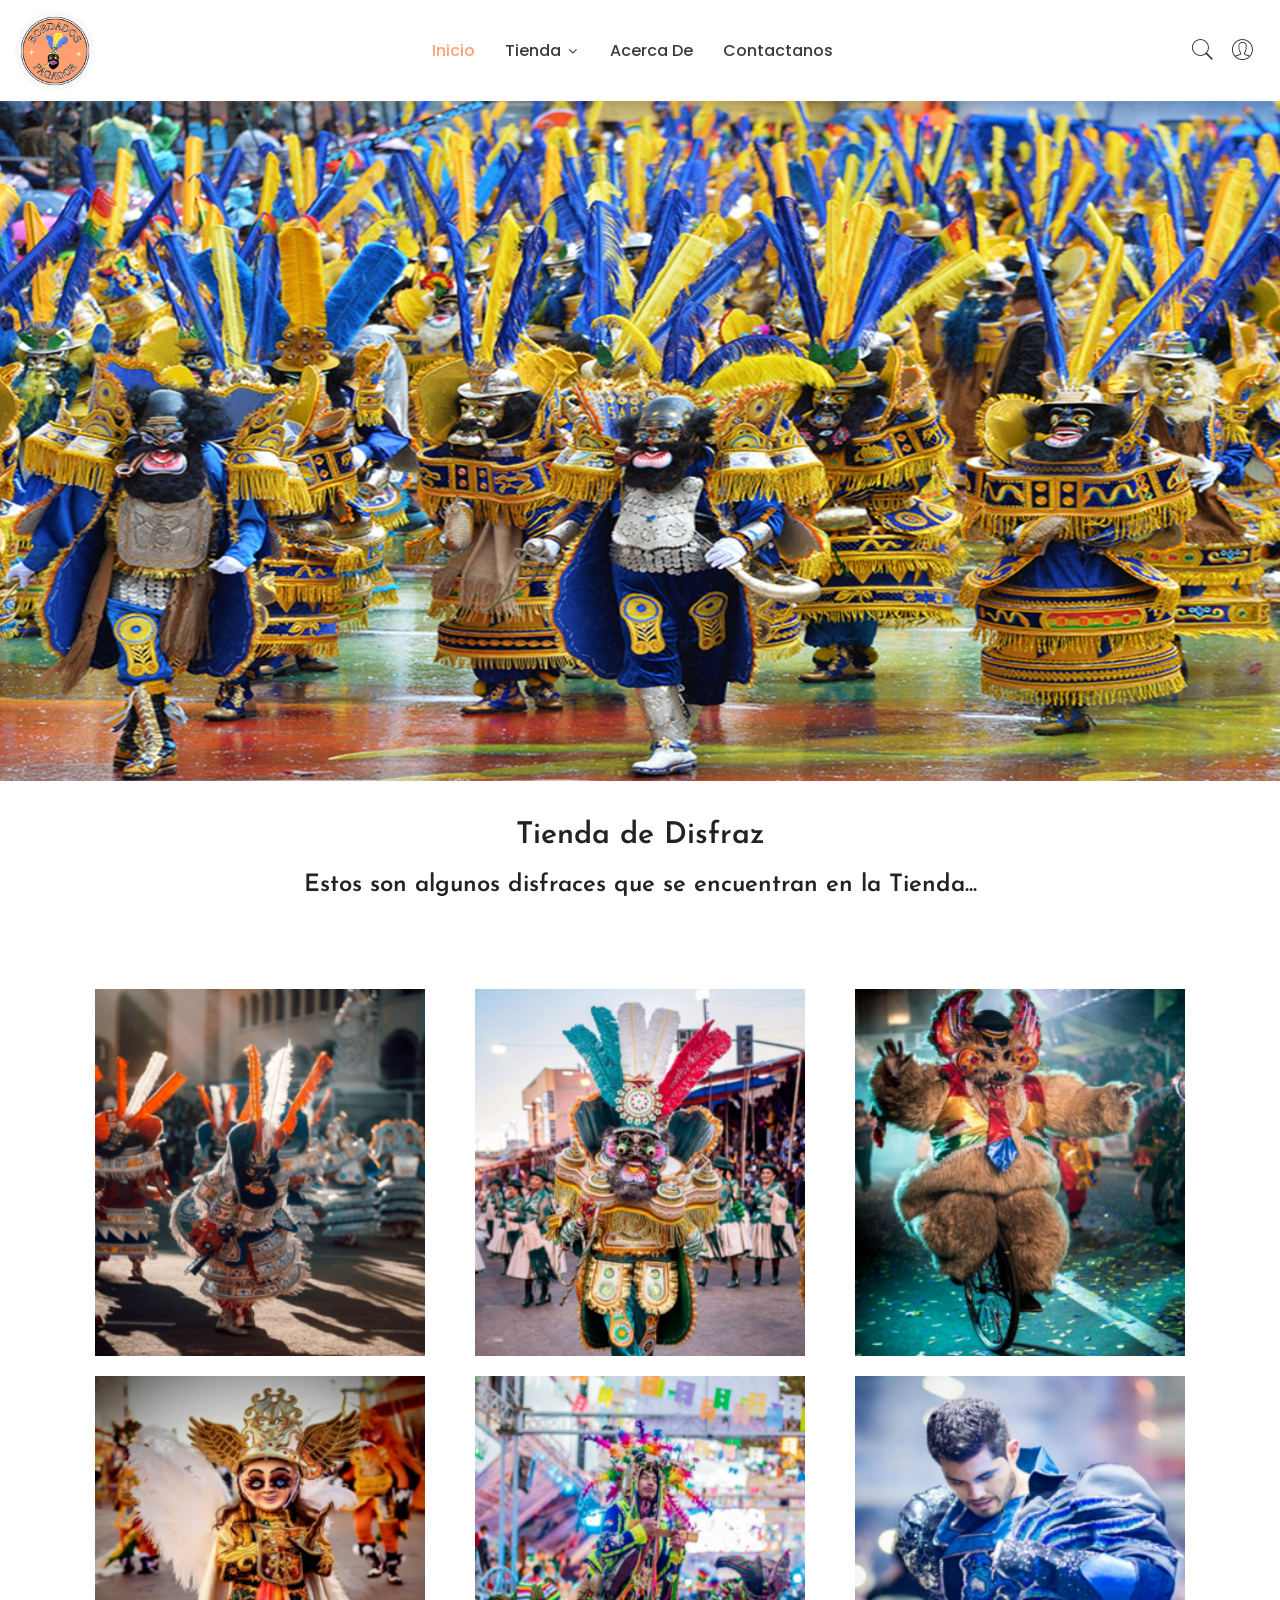
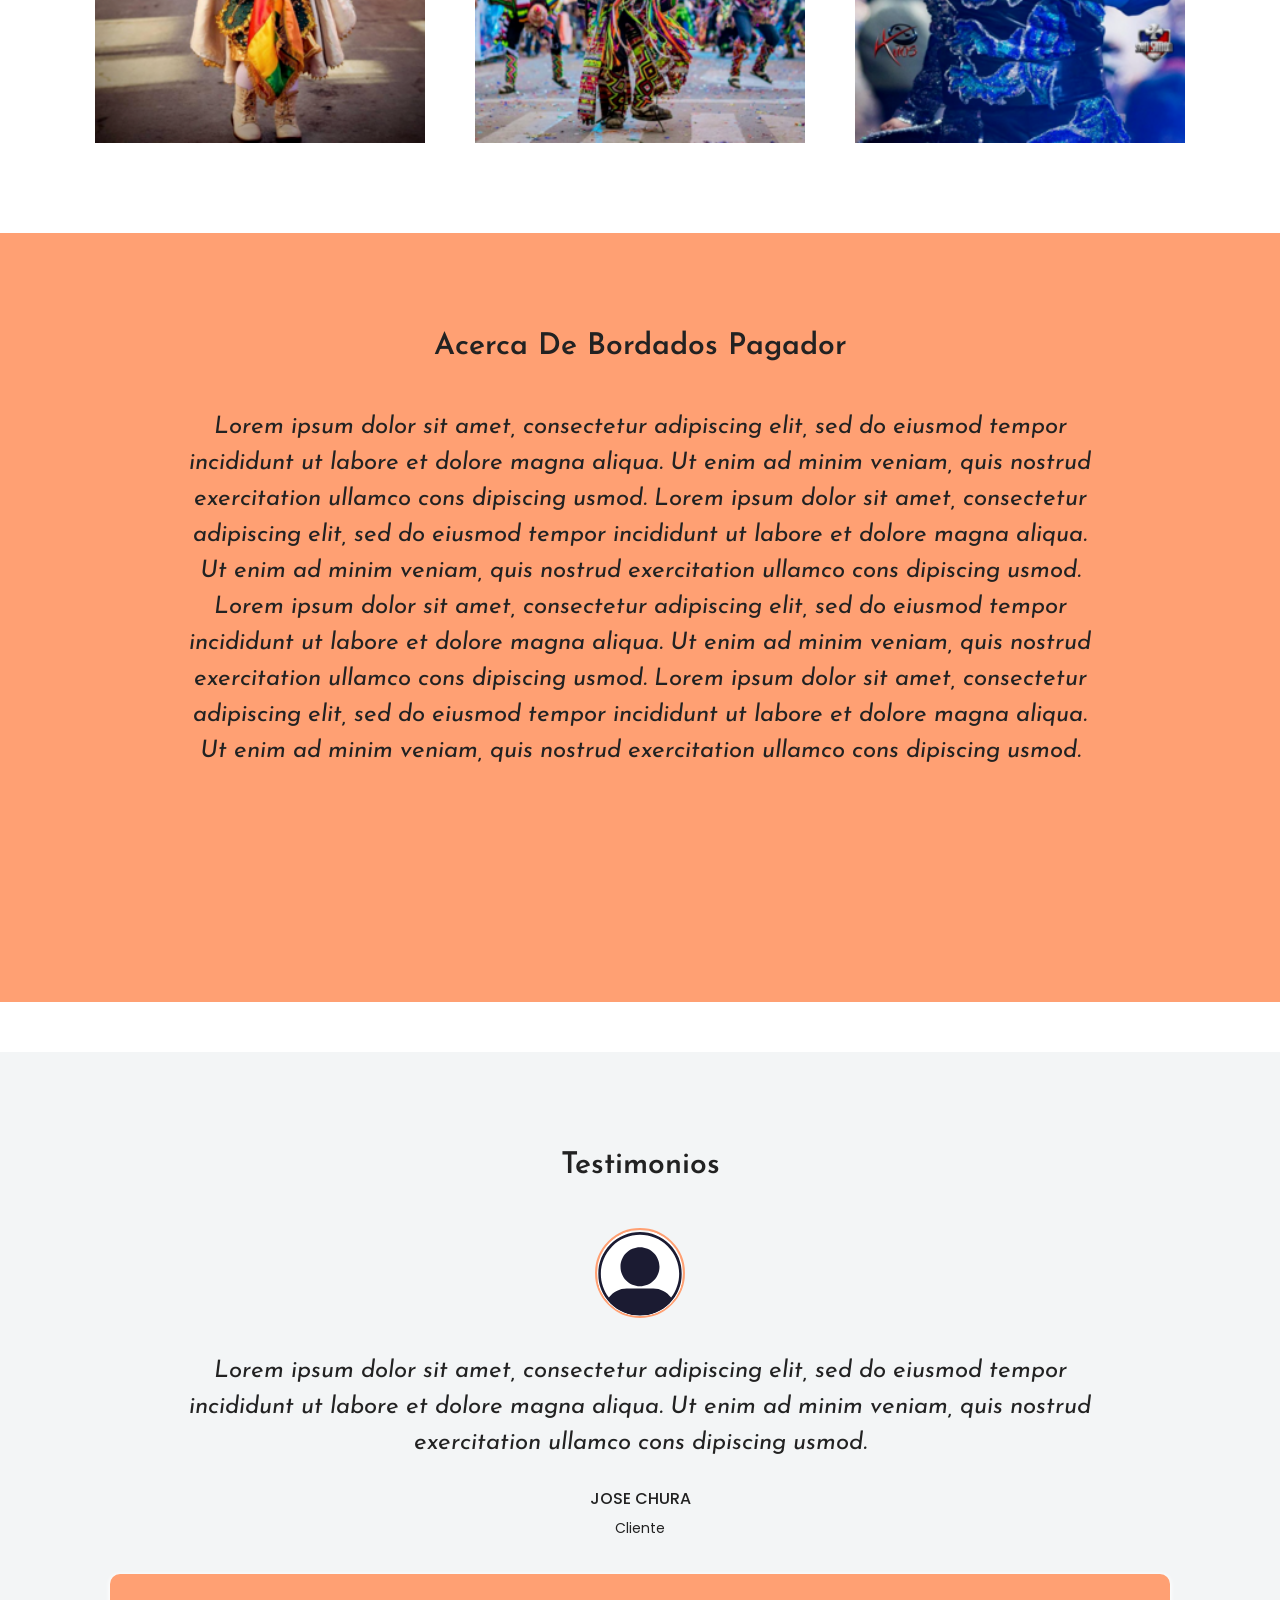
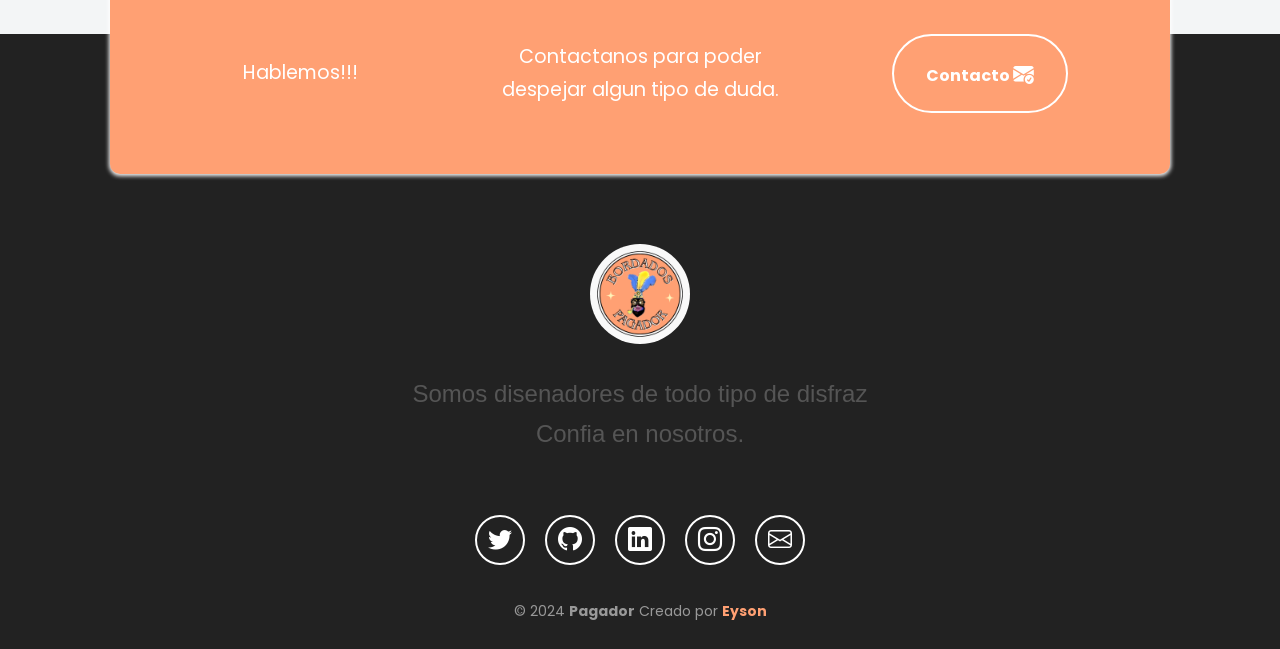
==== index.html @ a80d76d5 "Se agrego el project" ====
<!doctype html>
<html class="no-js" lang="es">

<head>
    <meta charset="utf-8">
    <meta http-equiv="x-ua-compatible" content="ie=edge">
    <title>Bordados | Pagador</title>
    <meta name="viewport" content="width=device-width, initial-scale=1, shrink-to-fit=no">
    <!-- Favicon -->
    <link rel="shortcut icon" type="image/x-icon" href="/img/favicon.ico">

    <!-- CSS
	============================================ -->
    <!-- google fonts -->
    <link
        href="https://fonts.googleapis.com/css?family=Josefin+Sans:300,300i,400,400i,600,600i,700,700i%7CPoppins:300,300i,400,400i,500,500i,600,700,800,900&display=swap"
        rel="stylesheet">
    <!-- Bootstrap CSS -->
    <link rel="stylesheet" href="/css/vendor/bootstrap.min.css">
    <link rel="stylesheet" href="https://cdn.jsdelivr.net/npm/bootstrap-icons@1.11.3/font/bootstrap-icons.min.css">
    <!-- Pe-icon-7-stroke CSS -->
    <link rel="stylesheet" href="/css/vendor/pe-icon-7-stroke.css">
    <!-- Font-awesome CSS -->
    <link rel="stylesheet" href="/css/vendor/font-awesome.min.css">
    <!-- Slick slider css -->
    <link rel="stylesheet" href="/css/plugins/slick.min.css">
    <!-- animate css -->
    <link rel="stylesheet" href="/css/plugins/animate.css">
    <!-- Nice Select css -->
    <link rel="stylesheet" href="/css/plugins/nice-select.css">
    <!-- jquery UI css -->
    <link rel="stylesheet" href="/css/plugins/jqueryui.min.css">
    <!-- main style css -->
    <link rel="stylesheet" href="/css/style.css">

</head>

<body>
    <!-- Header Area -->
    <header class="header-area header-wide">
        <!-- menu header -->
        <div class="main-header d-none d-lg-block">

            <!-- header pequeno area -->
            <div class="header-main-area sticky">
                <div class="container">
                    <div class="row align-items-center position-relative">

                        <!-- logo area -->
                        <div class="col-lg-3">
                            <div class="logo">
                                <a href="index.html">
                                    <img class="rounded-circle" src="/img/logo/logo.png" alt="Brand Logo">
                                </a>
                            </div>
                        </div>
                        <!-- logo area -->

                        <!-- menu area -->
                        <div class="col-lg-6 position-static">
                            <div class="main-menu-area">
                                <div class="main-menu">
                                    <!-- menu navbar -->
                                    <nav class="desktop-menu">
                                        <ul>
                                            <li class="active"><a href="index.html">Inicio </a></li>

                                            <li><a href="#">Tienda <i class="fa fa-angle-down"></i></a>
                                                <ul class="dropdown">
                                                    <li><a href="morenada.html">Morenada</i></a></li>

                                                    <li><a href="caporal.html">Caporal</i></a></li>

                                                    <li><a href="tinku.html">Tinku</i></a></li>

                                                    <li><a href="diablada.html">Diablada</i></a></li>
                                                </ul>
                                            </li>

                                            <li><a href="#acerca-de">Acerca de</a></li>

                                            <li><a href="contactanos.html">Contactanos</a></li>
                                        </ul>
                                    </nav>
                                    <!-- menu navbar -->
                                </div>
                            </div>
                        </div>
                        <!-- menu area -->

                        <!-- mini cart area menu -->
                        <div class="col-lg-3">
                            <div class="header-right d-flex align-items-center justify-content-end">
                                <div class="header-configure-area">
                                    <ul class="nav justify-content-end">
                                        <li class="header-search-container me-0">
                                            <button class="search-trigger d-block"><i class="pe-7s-search"></i></button>
                                            <form class="header-search-box d-none animated jackInTheBox">
                                                <input type="text" placeholder="Search entire store hire"
                                                    class="header-search-field">
                                                <button class="header-search-btn"><i class="pe-7s-search"></i></button>
                                            </form>
                                        </li>
                                        <li class="user-hover">
                                            <a href="#">
                                                <i class="pe-7s-user"></i>
                                            </a>
                                            <ul class="dropdown-list">
                                                <li><a href="registrarse.html">Iniciar sesión</a></li>
                                                <li><a href="registrarse.html">Registrarte</a></li>
                                            </ul>
                                        </li>
                                    </ul>
                                </div>
                            </div>
                        </div>
                        <!-- mini cart area menu -->

                    </div>
                </div>
            </div>
            <!-- header pequeno area -->
        </div>
        <!-- menu header -->

        <!-- mobile header -->
        <div class="mobile-header d-lg-none d-md-block sticky">
            <!--mobile header top-->
            <div class="container">
                <div class="row align-items-center">
                    <div class="col-12">
                        <div class="mobile-main-header">
                            <div class="mobile-logo">
                                <a href="index.html">
                                    <img class="rounded-circle" src="/img/logo/logo.png" alt="Brand Logo">
                                </a>
                            </div>
                            <div class="mobile-menu-toggler">

                                <button class="mobile-menu-btn">
                                    <span></span>
                                    <span></span>
                                    <span></span>
                                </button>
                            </div>
                        </div>
                    </div>
                </div>
            </div>
            <!-- mobile header top-->
        </div>
        <!-- mobile header -->

        <!-- offcanvas mobile menu start -->
        <!-- off-canvas menu start -->
        <aside class="off-canvas-wrapper">
            <div class="off-canvas-overlay"></div>
            <div class="off-canvas-inner-content">
                <div class="btn-close-off-canvas">
                    <i class="pe-7s-close"></i>
                </div>

                <div class="off-canvas-inner">
                    <!-- Buscador -->
                    <div class="search-box-offcanvas">
                        <form>
                            <input type="text" placeholder="Buscar Aqui">
                            <button class="search-btn"><i class="pe-7s-search"></i></button>
                        </form>
                    </div>
                    <!-- Buscador -->

                    <!-- mobile menu -->
                    <div class="mobile-navigation">

                        <!-- mobile menu de navegacion -->
                        <nav>
                            <ul class="mobile-menu">
                                <li class="menu-item-has-children"><a href="index.html">Inicio</a></li>
                                <li class="menu-item-has-children"><a href="#">Tienda</a>
                                    <ul class="megamenu dropdown">
                                        <li class="mega-title menu-item-has-children"><a
                                                href="morenada.html">Morenada</a></li>
                                        <li class="mega-title menu-item-has-children"><a href="caporal.html">Caporal</a>
                                        </li>
                                        <li class="mega-title menu-item-has-children"><a href="tinku.html">Tinku</a>
                                        </li>
                                        <li class="mega-title menu-item-has-children"><a
                                                href="diablada.html">Diablada</a></li>
                                    </ul>
                                </li>
                                <li class="menu-item-has-children "><a href="#">Acerca De</a></li>
                                <li class="menu-item-has-children "><a href="contactanos.html">Contactanos</a></li>
                            </ul>
                        </nav>
                        <!-- mobile menu navegacion -->
                    </div>
                    <!-- mobile menu -->

                    <div class="mobile-settings">
                        <ul class="nav">
                            <li>
                                <div class="dropdown mobile-top-dropdown">
                                    <a href="#" class="dropdown-toggle" id="myaccount" data-bs-toggle="dropdown"
                                        aria-haspopup="true" aria-expanded="false">
                                        Mi cuenta
                                        <i class="fa fa-angle-down"></i>
                                    </a>
                                    <div class="dropdown-menu" aria-labelledby="myaccount">
                                        <a class="dropdown-item" href="registrarse.html">Iniciar Sesion</a>
                                        <a class="dropdown-item" href="registrarse.html">Registrarse</a>
                                    </div>
                                </div>
                            </li>
                        </ul>
                    </div>

                    <!-- offcanvas widget area start -->
                    <div class="offcanvas-widget-area">
                        <div class="off-canvas-contact-widget">
                            <ul>
                                <li><i class="fa fa-mobile"></i>
                                    <a href="#">+59178980337</a>
                                </li>
                                <li><i class="fa fa-envelope-o"></i>
                                    <a href="#">pagador@gmail.com</a>
                                </li>
                            </ul>
                        </div>
                        <div class="off-canvas-social-widget">
                            <a href="#"><i class="fa fa-facebook"></i></a>
                            <a href="#"><i class="fa fa-twitter"></i></a>
                            <a href="#"><i class="fa fa-linkedin"></i></a>
                        </div>
                    </div>
                    <!-- offcanvas widget area end -->
                </div>
            </div>
        </aside>
        <!-- off-canvas menu end -->
        <!-- offcanvas mobile menu end -->
    </header>
    <!-- Header Area -->




    <main>
        <!-- hero slider area -->
        <section class="slider-area">
            <div class="hero-slider-active slick-arrow-style slick-arrow-style_hero slick-dot-style">
                <!-- single slider item -->
                <div class="hero-single-slide hero-overlay">
                    <div class="hero-slider-item bg-img" data-bg="/img/slider/banner001.jpg"></div>
                </div>
                <!-- single slider item -->

                <!-- single slider item -->
                <div class="hero-single-slide hero-overlay">
                    <div class="hero-slider-item bg-img" data-bg="/img/slider/banner002.jpg"></div>
                </div>
                <!-- single slider item -->

                <!-- single slider item -->
                <div class="hero-single-slide hero-overlay">
                    <div class="hero-slider-item bg-img" data-bg="/img/slider/banner003.jpg"></div>
                </div>
                <!-- single slider item -->

                <!-- single slider item -->
                <div class="hero-single-slide hero-overlay">
                    <div class="hero-slider-item bg-img" data-bg="/img/slider/banner004.jpg"></div>
                </div>
                <!-- single slider item -->
            </div>
        </section>
        <!-- hero slider area -->





        <!-- Menu Tienda area -->
        <section id="proyectos" class="proyectos-recientes seccion-clara d-flex flex-column">
            <h2 class="contact-title text-center">Tienda de Disfraz</h2>
            <h3 class="contact-title text-center">Estos son algunos disfraces que se encuentran en la Tienda...</h3>
            <!-- Galeria de Tienda -->
            <div class="container text-center proyectos-contenedor">
                <div class="row">
                    <!-- Tienda 1 -->
                    <div class="col-12 col-md-6 col-lg-4">
                        <div class="proyecto">
                            <img src="img/product/moreno002.png" alt="Proyecto 1">
                            <div class="overlay">
                                <p>Morenada</p>
                                <div class="iconos-contenedor">
                                    <a href="morenada.html" rel="noopener noreferrer">
                                        <i class="bi bi-shop-window"></i>
                                    </a>
                                    <a href="contactanos.html" rel="noopener noreferrer">
                                        <i class="bi bi-whatsapp"></i>
                                    </a>
                                </div>
                            </div>
                        </div>
                    </div>
                    <!-- Tienda 2 -->
                    <div class="col-12 col-md-6 col-lg-4">
                        <div class="proyecto">
                            <img src="/img/product/moreno004.png" alt="Proyecto 2">
                            <div class="overlay">
                                <p>Morenada</p>
                                <div class="iconos-contenedor">
                                    <a href="morenada.html" rel="noopener noreferrer">
                                        <i class="bi bi-shop-window"></i>
                                    </a>
                                    <a href="contactanos.html" rel="noopener noreferrer">
                                        <i class="bi bi-whatsapp"></i>
                                    </a>
                                </div>
                            </div>
                        </div>
                    </div>
                    <!-- Tienda 3 -->
                    <div class="col-12 col-md-6 col-lg-4">
                        <div class="proyecto">
                            <img src="/img/product/diablada003.png" alt="Proyecto 3">
                            <div class="overlay">
                                <p>Diablada</p>
                                <div class="iconos-contenedor">
                                    <a href="diablada.html" rel="noopener noreferrer">
                                        <i class="bi bi-shop-window"></i>
                                    </a>
                                    <a href="contactanos.html" rel="noopener noreferrer">
                                        <i class="bi bi-whatsapp"></i>
                                    </a>
                                </div>
                            </div>
                        </div>
                    </div>
                    <!-- Tienda 4 -->
                    <div class="col-12 col-md-6 col-lg-4">
                        <div class="proyecto">
                            <img src="/img/product/diablada004.png" alt="Proyecto 4">
                            <div class="overlay">
                                <p>Diablada</p>
                                <div class="iconos-contenedor">
                                    <a href="diablada.html" rel="noopener noreferrer">
                                        <i class="bi bi-shop-window"></i>
                                    </a>
                                    <a href="contactanos.html" rel="noopener noreferrer">
                                        <i class="bi bi-whatsapp"></i>
                                    </a>
                                </div>
                            </div>
                        </div>
                    </div>
                    <!-- Tienda 5 -->
                    <div class="col-12 col-md-6 col-lg-4">
                        <div class="proyecto">
                            <img src="/img/product/tinku001.png" alt="Proyecto 5">
                            <div class="overlay">
                                <p>Tinku</p>
                                <div class="iconos-contenedor">
                                    <a href="tinku.html" rel="noopener noreferrer">
                                        <i class="bi bi-shop-window"></i>
                                    </a>
                                    <a href="contactanos.html" rel="noopener noreferrer">
                                        <i class="bi bi-whatsapp"></i>
                                    </a>
                                </div>
                            </div>
                        </div>
                    </div>
                    <!-- Tienda 6 -->
                    <div class="col-12 col-md-6 col-lg-4">
                        <div class="proyecto">
                            <img src="/img/product/caporal005.png" alt="Proyecto 6">
                            <div class="overlay">
                                <p>Caporal</p>
                                <div class="iconos-contenedor">
                                    <a href="caporal.html" rel="noopener noreferrer">
                                        <i class="bi bi-shop-window"></i>
                                    </a>
                                    <a href="contactanos.html" rel="noopener noreferrer">
                                        <i class="bi bi-whatsapp"></i>
                                    </a>
                                </div>
                            </div>
                        </div>
                    </div>
                </div>
            </div>
        </section>



        <!-- Acerca de area -->
        <section id="acerca-de" class="container-acerca section-padding">
            <div class="container">
                <div class="row">
                    <div class="col-12">
                        <!-- section title -->
                        <div class="section-title text-center">
                            <h2 class="title">Acerca de Bordados Pagador</h2>
                        </div>
                        <!-- section title -->
                    </div>
                </div>
                <div class="row">
                    <div class="col-12">
                        <div class="acerca-content-wrapper">
                            <div class="acerca-content">
                                <p>Lorem ipsum dolor sit amet, consectetur adipiscing elit, sed do eiusmod tempor
                                    incididunt ut labore et dolore magna aliqua. Ut enim ad minim veniam, quis
                                    nostrud exercitation ullamco cons dipiscing usmod.
                                    Lorem ipsum dolor sit amet, consectetur adipiscing elit, sed do eiusmod tempor
                                    incididunt ut labore et dolore magna aliqua. Ut enim ad minim veniam, quis
                                    nostrud exercitation ullamco cons dipiscing usmod.
                                    Lorem ipsum dolor sit amet, consectetur adipiscing elit, sed do eiusmod tempor
                                    incididunt ut labore et dolore magna aliqua. Ut enim ad minim veniam, quis
                                    nostrud exercitation ullamco cons dipiscing usmod.
                                    Lorem ipsum dolor sit amet, consectetur adipiscing elit, sed do eiusmod tempor
                                    incididunt ut labore et dolore magna aliqua. Ut enim ad minim veniam, quis
                                    nostrud exercitation ullamco cons dipiscing usmod.
                                </p>
                            </div>
                        </div>
                    </div>
                </div>
            </div>
        </section>



        <!-- Testimonios area -->
        <section class="testimonial-area bg-gray section-padding" style="margin-top: 50px;">
            <div class="container">
                <div class="row">
                    <div class="col-12">
                        <!-- section title start -->
                        <div class="section-title text-center">
                            <h2 class="title">Testimonios</h2>
                        </div>
                        <!-- section title start -->
                    </div>
                </div>
                <div class="row">
                    <div class="col-12">
                        <div class="testimonial-content-wrapper">
                            <div class="testimonial-carousel">
                                <div class="testimonial-content">
                                    <div class="testimonial-thumb">
                                        <img class="img-testimonios" src="/img/testimonial/desarrollador-ejemplo.svg"
                                            alt="testimonial-thumb">
                                    </div>
                                    <p>Lorem ipsum dolor sit amet, consectetur adipiscing elit, sed do eiusmod tempor
                                        incididunt ut labore et dolore magna aliqua. Ut enim ad minim veniam, quis
                                        nostrud exercitation ullamco cons dipiscing usmod.</p>
                                    <h6 class="testimonial-author">Jose Chura</h6>
                                    <span>Cliente</span>
                                </div>
                                <div class="testimonial-content">
                                    <div class="testimonial-thumb">
                                        <img class="img-testimonios" src="/img/testimonial/desarrollador-ejemplo.svg"
                                            alt="testimonial-thumb">
                                    </div>
                                    <p>Lorem ipsum dolor sit amet, consectetur adipiscing elit, sed do eiusmod tempor
                                        incididunt ut labore et dolore magna aliqua. Ut enim ad minim veniam, quis
                                        nostrud exercitation ullamco cons dipiscing usmod.</p>
                                    <h6 class="testimonial-author">Ana Roque</h6>
                                    <span>Pasante</span>
                                </div>
                                <div class="testimonial-content">
                                    <div class="testimonial-thumb">
                                        <img class="img-testimonios" src="/img/testimonial/desarrollador-ejemplo.svg"
                                            alt="testimonial-thumb">
                                    </div>
                                    <p>Lorem ipsum dolor sit amet, consectetur adipiscing elit, sed do eiusmod tempor
                                        incididunt ut labore et dolore magna aliqua. Ut enim ad minim veniam, quis
                                        nostrud exercitation ullamco cons dipiscing usmod.</p>
                                    <h6 class="testimonial-author">Pablo Morales</h6>
                                    <span>Pasante</span>
                                </div>
                            </div>
                        </div>
                    </div>
                </div>
            </div>
        </section>
        <!-- testimonial area -->

    </main>


    <!-- Scroll to top start -->
    <div class="scroll-top not-visible">
        <i class="fa fa-angle-up"></i>
    </div>
    <!-- Scroll to Top End -->


    <!-- Contacto -->
    <section id="contacto" class="contacto seccion-oscura black-bg">
        <div class="container">
            <div class="container text-center rectangulo d-flex justify-content-evenly">
                <div class="row">
                    <div class="col-12 col-md-4 descripcion">
                        Hablemos!!!
                    </div>
                    <div class="col-12 col-md-4 descripcion">
                        Contactanos para poder despejar algun tipo de duda.
                    </div>
                    <div class="col-12 col-md-4">
                        <a href="contactanos.html">
                            <button type="button">
                                Contacto
                                <i class="bi bi-envelope-check-fill"></i>
                            </button>
                        </a>
                    </div>
                </div>
            </div>
        </div>
    </section>


    <!-- footer area start -->
    <footer class="black-bg d-flex flex-column align-items-center justify-content-center">
        <img class="footer-logo rounded-circle" src="img/logo/logo.png" alt="Logo de portafolio">
        <p class="footer-texto text-center">Somos disenadores de todo tipo de disfraz<br>Confia en nosotros.</p>
        <div class="iconos-redes-sociales d-flex flex-wrap align-items-center justify-content-center">
            <a href="https://twitter.com/?lang=es" target="_blank" rel="noopener noreferrer">
                <i class="bi bi-twitter"></i>
            </a>
            <a href="https://github.com/" target="_blank" rel="noopener noreferrer">
                <i class="bi bi-github"></i>
            </a>
            <a href="https://bo.linkedin.com/" target="_blank" rel="noopener noreferrer">
                <i class="bi bi-linkedin"></i>
            </a>
            <a href="https://www.instagram.com/" target="_blank" rel="noopener noreferrer">
                <i class="bi bi-instagram"></i>
            </a>
            <a href="mailto:micorreo@gmail.com" target="_blank" rel="noopener noreferrer">
                <i class="bi bi-envelope"></i>
            </a>
        </div>

        <div class="footer-bottom-area text-center">
            <div class="container">
                <div class="row">
                    <div class="col-12">
                        <p class="copyright">&copy; 2024 <b>Pagador</b> Creado por <a href="#"><b>Eyson</b></a></p>
                    </div>
                </div>
            </div>
        </div>
    </footer>
    <!-- footer area end -->






    <!-- JS============================================ -->

    <!-- Modernizer JS -->
    <script src="/js/vendor/modernizr-3.6.0.min.js"></script>
    <!-- jQuery JS -->
    <script src="/js/vendor/jquery-3.6.0.min.js"></script>
    <!-- Bootstrap JS -->
    <script src="/js/vendor/bootstrap.bundle.min.js"></script>
    <!-- slick Slider JS -->
    <script src="/js/plugins/slick.min.js"></script>
    <!-- Nice Select JS -->
    <script src="/js/plugins/nice-select.min.js"></script>
    <!-- jquery UI JS -->
    <script src="/js/plugins/jqueryui.min.js"></script>
    <!-- Image zoom JS -->
    <script src="/js/plugins/image-zoom.min.js"></script>
    <!-- mail-chimp active js -->
    <script src="/js/plugins/ajaxchimp.js"></script>
    <!-- contact form dynamic js -->
    <script src="/js/plugins/ajax-mail.js"></script>
    <!-- google map active js -->
    <script src="/js/plugins/google-map.js"></script>
    <!-- Main JS -->
    <script src="/js/main.js"></script>
</body>

</html>
---- css/vendor/pe-icon-7-stroke.css ----
@font-face {
	font-family: 'Pe-icon-7-stroke';
	src:url('../../fonts/Pe-icon-7-stroke.eot?d7yf1v');
	src:url('../../fonts/Pe-icon-7-stroke.eot?#iefixd7yf1v') format('embedded-opentype'),
		url('../../fonts/Pe-icon-7-stroke.woff?d7yf1v') format('woff'),
		url('../../fonts/Pe-icon-7-stroke.ttf?d7yf1v') format('truetype'),
		url('../../fonts/Pe-icon-7-stroke.svg?d7yf1v#Pe-icon-7-stroke') format('svg');
	font-weight: normal;
	font-style: normal;
}

[class^="pe-7s-"], [class*=" pe-7s-"] {
	display: inline-block;
	font-family: 'Pe-icon-7-stroke';
	speak: none;
	font-style: normal;
	font-weight: normal;
	font-variant: normal;
	text-transform: none;
	line-height: 1;

	/* Better Font Rendering =========== */
	-webkit-font-smoothing: antialiased;
	-moz-osx-font-smoothing: grayscale;
}

.pe-7s-album:before {
	content: "\e6aa";
}
.pe-7s-arc:before {
	content: "\e6ab";
}
.pe-7s-back-2:before {
	content: "\e6ac";
}
.pe-7s-bandaid:before {
	content: "\e6ad";
}
.pe-7s-car:before {
	content: "\e6ae";
}
.pe-7s-diamond:before {
	content: "\e6af";
}
.pe-7s-door-lock:before {
	content: "\e6b0";
}
.pe-7s-eyedropper:before {
	content: "\e6b1";
}
.pe-7s-female:before {
	content: "\e6b2";
}
.pe-7s-gym:before {
	content: "\e6b3";
}
.pe-7s-hammer:before {
	content: "\e6b4";
}
.pe-7s-headphones:before {
	content: "\e6b5";
}
.pe-7s-helm:before {
	content: "\e6b6";
}
.pe-7s-hourglass:before {
	content: "\e6b7";
}
.pe-7s-leaf:before {
	content: "\e6b8";
}
.pe-7s-magic-wand:before {
	content: "\e6b9";
}
.pe-7s-male:before {
	content: "\e6ba";
}
.pe-7s-map-2:before {
	content: "\e6bb";
}
.pe-7s-next-2:before {
	content: "\e6bc";
}
.pe-7s-paint-bucket:before {
	content: "\e6bd";
}
.pe-7s-pendrive:before {
	content: "\e6be";
}
.pe-7s-photo:before {
	content: "\e6bf";
}
.pe-7s-piggy:before {
	content: "\e6c0";
}
.pe-7s-plugin:before {
	content: "\e6c1";
}
.pe-7s-refresh-2:before {
	content: "\e6c2";
}
.pe-7s-rocket:before {
	content: "\e6c3";
}
.pe-7s-settings:before {
	content: "\e6c4";
}
.pe-7s-shield:before {
	content: "\e6c5";
}
.pe-7s-smile:before {
	content: "\e6c6";
}
.pe-7s-usb:before {
	content: "\e6c7";
}
.pe-7s-vector:before {
	content: "\e6c8";
}
.pe-7s-wine:before {
	content: "\e6c9";
}
.pe-7s-cloud-upload:before {
	content: "\e68a";
}
.pe-7s-cash:before {
	content: "\e68c";
}
.pe-7s-close:before {
	content: "\e680";
}
.pe-7s-bluetooth:before {
	content: "\e68d";
}
.pe-7s-cloud-download:before {
	content: "\e68b";
}
.pe-7s-way:before {
	content: "\e68e";
}
.pe-7s-close-circle:before {
	content: "\e681";
}
.pe-7s-id:before {
	content: "\e68f";
}
.pe-7s-angle-up:before {
	content: "\e682";
}
.pe-7s-wristwatch:before {
	content: "\e690";
}
.pe-7s-angle-up-circle:before {
	content: "\e683";
}
.pe-7s-world:before {
	content: "\e691";
}
.pe-7s-angle-right:before {
	content: "\e684";
}
.pe-7s-volume:before {
	content: "\e692";
}
.pe-7s-angle-right-circle:before {
	content: "\e685";
}
.pe-7s-users:before {
	content: "\e693";
}
.pe-7s-angle-left:before {
	content: "\e686";
}
.pe-7s-user-female:before {
	content: "\e694";
}
.pe-7s-angle-left-circle:before {
	content: "\e687";
}
.pe-7s-up-arrow:before {
	content: "\e695";
}
.pe-7s-angle-down:before {
	content: "\e688";
}
.pe-7s-switch:before {
	content: "\e696";
}
.pe-7s-angle-down-circle:before {
	content: "\e689";
}
.pe-7s-scissors:before {
	content: "\e697";
}
.pe-7s-wallet:before {
	content: "\e600";
}
.pe-7s-safe:before {
	content: "\e698";
}
.pe-7s-volume2:before {
	content: "\e601";
}
.pe-7s-volume1:before {
	content: "\e602";
}
.pe-7s-voicemail:before {
	content: "\e603";
}
.pe-7s-video:before {
	content: "\e604";
}
.pe-7s-user:before {
	content: "\e605";
}
.pe-7s-upload:before {
	content: "\e606";
}
.pe-7s-unlock:before {
	content: "\e607";
}
.pe-7s-umbrella:before {
	content: "\e608";
}
.pe-7s-trash:before {
	content: "\e609";
}
.pe-7s-tools:before {
	content: "\e60a";
}
.pe-7s-timer:before {
	content: "\e60b";
}
.pe-7s-ticket:before {
	content: "\e60c";
}
.pe-7s-target:before {
	content: "\e60d";
}
.pe-7s-sun:before {
	content: "\e60e";
}
.pe-7s-study:before {
	content: "\e60f";
}
.pe-7s-stopwatch:before {
	content: "\e610";
}
.pe-7s-star:before {
	content: "\e611";
}
.pe-7s-speaker:before {
	content: "\e612";
}
.pe-7s-signal:before {
	content: "\e613";
}
.pe-7s-shuffle:before {
	content: "\e614";
}
.pe-7s-shopbag:before {
	content: "\e615";
}
.pe-7s-share:before {
	content: "\e616";
}
.pe-7s-server:before {
	content: "\e617";
}
.pe-7s-search:before {
	content: "\e618";
}
.pe-7s-film:before {
	content: "\e6a5";
}
.pe-7s-science:before {
	content: "\e619";
}
.pe-7s-disk:before {
	content: "\e6a6";
}
.pe-7s-ribbon:before {
	content: "\e61a";
}
.pe-7s-repeat:before {
	content: "\e61b";
}
.pe-7s-refresh:before {
	content: "\e61c";
}
.pe-7s-add-user:before {
	content: "\e6a9";
}
.pe-7s-refresh-cloud:before {
	content: "\e61d";
}
.pe-7s-paperclip:before {
	content: "\e69c";
}
.pe-7s-radio:before {
	content: "\e61e";
}
.pe-7s-note2:before {
	content: "\e69d";
}
.pe-7s-print:before {
	content: "\e61f";
}
.pe-7s-network:before {
	content: "\e69e";
}
.pe-7s-prev:before {
	content: "\e620";
}
.pe-7s-mute:before {
	content: "\e69f";
}
.pe-7s-power:before {
	content: "\e621";
}
.pe-7s-medal:before {
	content: "\e6a0";
}
.pe-7s-portfolio:before {
	content: "\e622";
}
.pe-7s-like2:before {
	content: "\e6a1";
}
.pe-7s-plus:before {
	content: "\e623";
}
.pe-7s-left-arrow:before {
	content: "\e6a2";
}
.pe-7s-play:before {
	content: "\e624";
}
.pe-7s-key:before {
	content: "\e6a3";
}
.pe-7s-plane:before {
	content: "\e625";
}
.pe-7s-joy:before {
	content: "\e6a4";
}
.pe-7s-photo-gallery:before {
	content: "\e626";
}
.pe-7s-pin:before {
	content: "\e69b";
}
.pe-7s-phone:before {
	content: "\e627";
}
.pe-7s-plug:before {
	content: "\e69a";
}
.pe-7s-pen:before {
	content: "\e628";
}
.pe-7s-right-arrow:before {
	content: "\e699";
}
.pe-7s-paper-plane:before {
	content: "\e629";
}
.pe-7s-delete-user:before {
	content: "\e6a7";
}
.pe-7s-paint:before {
	content: "\e62a";
}
.pe-7s-bottom-arrow:before {
	content: "\e6a8";
}
.pe-7s-notebook:before {
	content: "\e62b";
}
.pe-7s-note:before {
	content: "\e62c";
}
.pe-7s-next:before {
	content: "\e62d";
}
.pe-7s-news-paper:before {
	content: "\e62e";
}
.pe-7s-musiclist:before {
	content: "\e62f";
}
.pe-7s-music:before {
	content: "\e630";
}
.pe-7s-mouse:before {
	content: "\e631";
}
.pe-7s-more:before {
	content: "\e632";
}
.pe-7s-moon:before {
	content: "\e633";
}
.pe-7s-monitor:before {
	content: "\e634";
}
.pe-7s-micro:before {
	content: "\e635";
}
.pe-7s-menu:before {
	content: "\e636";
}
.pe-7s-map:before {
	content: "\e637";
}
.pe-7s-map-marker:before {
	content: "\e638";
}
.pe-7s-mail:before {
	content: "\e639";
}
.pe-7s-mail-open:before {
	content: "\e63a";
}
.pe-7s-mail-open-file:before {
	content: "\e63b";
}
.pe-7s-magnet:before {
	content: "\e63c";
}
.pe-7s-loop:before {
	content: "\e63d";
}
.pe-7s-look:before {
	content: "\e63e";
}
.pe-7s-lock:before {
	content: "\e63f";
}
.pe-7s-lintern:before {
	content: "\e640";
}
.pe-7s-link:before {
	content: "\e641";
}
.pe-7s-like:before {
	content: "\e642";
}
.pe-7s-light:before {
	content: "\e643";
}
.pe-7s-less:before {
	content: "\e644";
}
.pe-7s-keypad:before {
	content: "\e645";
}
.pe-7s-junk:before {
	content: "\e646";
}
.pe-7s-info:before {
	content: "\e647";
}
.pe-7s-home:before {
	content: "\e648";
}
.pe-7s-help2:before {
	content: "\e649";
}
.pe-7s-help1:before {
	content: "\e64a";
}
.pe-7s-graph3:before {
	content: "\e64b";
}
.pe-7s-graph2:before {
	content: "\e64c";
}
.pe-7s-graph1:before {
	content: "\e64d";
}
.pe-7s-graph:before {
	content: "\e64e";
}
.pe-7s-global:before {
	content: "\e64f";
}
.pe-7s-gleam:before {
	content: "\e650";
}
.pe-7s-glasses:before {
	content: "\e651";
}
.pe-7s-gift:before {
	content: "\e652";
}
.pe-7s-folder:before {
	content: "\e653";
}
.pe-7s-flag:before {
	content: "\e654";
}
.pe-7s-filter:before {
	content: "\e655";
}
.pe-7s-file:before {
	content: "\e656";
}
.pe-7s-expand1:before {
	content: "\e657";
}
.pe-7s-exapnd2:before {
	content: "\e658";
}
.pe-7s-edit:before {
	content: "\e659";
}
.pe-7s-drop:before {
	content: "\e65a";
}
.pe-7s-drawer:before {
	content: "\e65b";
}
.pe-7s-download:before {
	content: "\e65c";
}
.pe-7s-display2:before {
	content: "\e65d";
}
.pe-7s-display1:before {
	content: "\e65e";
}
.pe-7s-diskette:before {
	content: "\e65f";
}
.pe-7s-date:before {
	content: "\e660";
}
.pe-7s-cup:before {
	content: "\e661";
}
.pe-7s-culture:before {
	content: "\e662";
}
.pe-7s-crop:before {
	content: "\e663";
}
.pe-7s-credit:before {
	content: "\e664";
}
.pe-7s-copy-file:before {
	content: "\e665";
}
.pe-7s-config:before {
	content: "\e666";
}
.pe-7s-compass:before {
	content: "\e667";
}
.pe-7s-comment:before {
	content: "\e668";
}
.pe-7s-coffee:before {
	content: "\e669";
}
.pe-7s-cloud:before {
	content: "\e66a";
}
.pe-7s-clock:before {
	content: "\e66b";
}
.pe-7s-check:before {
	content: "\e66c";
}
.pe-7s-chat:before {
	content: "\e66d";
}
.pe-7s-cart:before {
	content: "\e66e";
}
.pe-7s-camera:before {
	content: "\e66f";
}
.pe-7s-call:before {
	content: "\e670";
}
.pe-7s-calculator:before {
	content: "\e671";
}
.pe-7s-browser:before {
	content: "\e672";
}
.pe-7s-box2:before {
	content: "\e673";
}
.pe-7s-box1:before {
	content: "\e674";
}
.pe-7s-bookmarks:before {
	content: "\e675";
}
.pe-7s-bicycle:before {
	content: "\e676";
}
.pe-7s-bell:before {
	content: "\e677";
}
.pe-7s-battery:before {
	content: "\e678";
}
.pe-7s-ball:before {
	content: "\e679";
}
.pe-7s-back:before {
	content: "\e67a";
}
.pe-7s-attention:before {
	content: "\e67b";
}
.pe-7s-anchor:before {
	content: "\e67c";
}
.pe-7s-albums:before {
	content: "\e67d";
}
.pe-7s-alarm:before {
	content: "\e67e";
}
.pe-7s-airplay:before {
	content: "\e67f";
}
---- css/plugins/jqueryui.min.css ----
/*! jQuery UI - v1.12.1 - 2018-11-27
* http://jqueryui.com
 */
 .ui-helper-hidden{display:none}.ui-helper-hidden-accessible{border:0;clip:rect(0 0 0 0);height:1px;margin:-1px;overflow:hidden;padding:0;position:absolute;width:1px}.ui-helper-reset{margin:0;padding:0;border:0;outline:0;line-height:1.3;text-decoration:none;font-size:100%;list-style:none}.ui-helper-clearfix:before,.ui-helper-clearfix:after{content:"";display:table;border-collapse:collapse}.ui-helper-clearfix:after{clear:both}.ui-helper-zfix{width:100%;height:100%;top:0;left:0;position:absolute;opacity:0;filter:Alpha(Opacity=0)}.ui-front{z-index:100}.ui-state-disabled{cursor:default!important;pointer-events:none}.ui-icon{display:inline-block;vertical-align:middle;margin-top:-.25em;position:relative;text-indent:-99999px;overflow:hidden;background-repeat:no-repeat}.ui-widget-icon-block{left:50%;margin-left:-8px;display:block}.ui-widget-overlay{position:fixed;top:0;left:0;width:100%;height:100%}.ui-slider{position:relative;text-align:left}.ui-slider .ui-slider-handle{position:absolute;z-index:2;width:1.2em;height:1.2em;cursor:default;-ms-touch-action:none;touch-action:none}.ui-slider .ui-slider-range{position:absolute;z-index:1;font-size:.7em;display:block;border:0;background-position:0 0}.ui-slider.ui-state-disabled .ui-slider-handle,.ui-slider.ui-state-disabled .ui-slider-range{filter:inherit}.ui-slider-horizontal{height:.8em}.ui-slider-horizontal .ui-slider-handle{top:-.3em;margin-left:-.6em}.ui-slider-horizontal .ui-slider-range{top:0;height:100%}.ui-slider-horizontal .ui-slider-range-min{left:0}.ui-slider-horizontal .ui-slider-range-max{right:0}.ui-slider-vertical{width:.8em;height:100px}.ui-slider-vertical .ui-slider-handle{left:-.3em;margin-left:0;margin-bottom:-.6em}.ui-slider-vertical .ui-slider-range{left:0;width:100%}.ui-slider-vertical .ui-slider-range-min{bottom:0}.ui-slider-vertical .ui-slider-range-max{top:0}.ui-widget{font-family:Arial,Helvetica,sans-serif;font-size:1em}.ui-widget .ui-widget{font-size:1em}.ui-widget input,.ui-widget select,.ui-widget textarea,.ui-widget button{font-family:Arial,Helvetica,sans-serif;font-size:1em}.ui-widget.ui-widget-content{border:1px solid #c5c5c5}.ui-widget-content{border:1px solid #ddd;background:#fff;color:#333}.ui-widget-content a{color:#333}.ui-widget-header{border:1px solid #ddd;background:#e9e9e9;color:#333;font-weight:bold}.ui-widget-header a{color:#333}.ui-state-default,.ui-widget-content .ui-state-default,.ui-widget-header .ui-state-default,.ui-button,html .ui-button.ui-state-disabled:hover,html .ui-button.ui-state-disabled:active{border:1px solid #c5c5c5;background:#f6f6f6;font-weight:normal;color:#454545}.ui-state-default a,.ui-state-default a:link,.ui-state-default a:visited,a.ui-button,a:link.ui-button,a:visited.ui-button,.ui-button{color:#454545;text-decoration:none}.ui-state-hover,.ui-widget-content .ui-state-hover,.ui-widget-header .ui-state-hover,.ui-state-focus,.ui-widget-content .ui-state-focus,.ui-widget-header .ui-state-focus,.ui-button:hover,.ui-button:focus{border:1px solid #ccc;background:#ededed;font-weight:normal;color:#2b2b2b}.ui-state-hover a,.ui-state-hover a:hover,.ui-state-hover a:link,.ui-state-hover a:visited,.ui-state-focus a,.ui-state-focus a:hover,.ui-state-focus a:link,.ui-state-focus a:visited,a.ui-button:hover,a.ui-button:focus{color:#2b2b2b;text-decoration:none}.ui-visual-focus{box-shadow:0 0 3px 1px rgb(94,158,214)}.ui-state-active,.ui-widget-content .ui-state-active,.ui-widget-header .ui-state-active,a.ui-button:active,.ui-button:active,.ui-button.ui-state-active:hover{border:1px solid #003eff;background:#007fff;font-weight:normal;color:#fff}.ui-icon-background,.ui-state-active .ui-icon-background{border:#003eff;background-color:#fff}.ui-state-active a,.ui-state-active a:link,.ui-state-active a:visited{color:#fff;text-decoration:none}.ui-state-highlight,.ui-widget-content .ui-state-highlight,.ui-widget-header .ui-state-highlight{border:1px solid #dad55e;background:#fffa90;color:#777620}.ui-state-checked{border:1px solid #dad55e;background:#fffa90}.ui-state-highlight a,.ui-widget-content .ui-state-highlight a,.ui-widget-header .ui-state-highlight a{color:#777620}.ui-state-error,.ui-widget-content .ui-state-error,.ui-widget-header .ui-state-error{border:1px solid #f1a899;background:#fddfdf;color:#5f3f3f}.ui-state-error a,.ui-widget-content .ui-state-error a,.ui-widget-header .ui-state-error a{color:#5f3f3f}.ui-state-error-text,.ui-widget-content .ui-state-error-text,.ui-widget-header .ui-state-error-text{color:#5f3f3f}.ui-priority-primary,.ui-widget-content .ui-priority-primary,.ui-widget-header .ui-priority-primary{font-weight:bold}.ui-priority-secondary,.ui-widget-content .ui-priority-secondary,.ui-widget-header .ui-priority-secondary{opacity:.7;filter:Alpha(Opacity=70);font-weight:normal}.ui-state-disabled,.ui-widget-content .ui-state-disabled,.ui-widget-header .ui-state-disabled{opacity:.35;filter:Alpha(Opacity=35);background-image:none}.ui-state-disabled .ui-icon{filter:Alpha(Opacity=35)}.ui-icon{width:16px;height:16px}.ui-icon,.ui-widget-content .ui-icon{background-image:url("images/ui-icons_444444_256x240.png")}.ui-widget-header .ui-icon{background-image:url("images/ui-icons_444444_256x240.png")}.ui-state-hover .ui-icon,.ui-state-focus .ui-icon,.ui-button:hover .ui-icon,.ui-button:focus .ui-icon{background-image:url("images/ui-icons_555555_256x240.png")}.ui-state-active .ui-icon,.ui-button:active .ui-icon{background-image:url("images/ui-icons_ffffff_256x240.png")}.ui-state-highlight .ui-icon,.ui-button .ui-state-highlight.ui-icon{background-image:url("images/ui-icons_777620_256x240.png")}.ui-state-error .ui-icon,.ui-state-error-text .ui-icon{background-image:url("images/ui-icons_cc0000_256x240.png")}.ui-button .ui-icon{background-image:url("images/ui-icons_777777_256x240.png")}.ui-icon-blank{background-position:16px 16px}.ui-icon-caret-1-n{background-position:0 0}.ui-icon-caret-1-ne{background-position:-16px 0}.ui-icon-caret-1-e{background-position:-32px 0}.ui-icon-caret-1-se{background-position:-48px 0}.ui-icon-caret-1-s{background-position:-65px 0}.ui-icon-caret-1-sw{background-position:-80px 0}.ui-icon-caret-1-w{background-position:-96px 0}.ui-icon-caret-1-nw{background-position:-112px 0}.ui-icon-caret-2-n-s{background-position:-128px 0}.ui-icon-caret-2-e-w{background-position:-144px 0}.ui-icon-triangle-1-n{background-position:0 -16px}.ui-icon-triangle-1-ne{background-position:-16px -16px}.ui-icon-triangle-1-e{background-position:-32px -16px}.ui-icon-triangle-1-se{background-position:-48px -16px}.ui-icon-triangle-1-s{background-position:-65px -16px}.ui-icon-triangle-1-sw{background-position:-80px -16px}.ui-icon-triangle-1-w{background-position:-96px -16px}.ui-icon-triangle-1-nw{background-position:-112px -16px}.ui-icon-triangle-2-n-s{background-position:-128px -16px}.ui-icon-triangle-2-e-w{background-position:-144px -16px}.ui-icon-arrow-1-n{background-position:0 -32px}.ui-icon-arrow-1-ne{background-position:-16px -32px}.ui-icon-arrow-1-e{background-position:-32px -32px}.ui-icon-arrow-1-se{background-position:-48px -32px}.ui-icon-arrow-1-s{background-position:-65px -32px}.ui-icon-arrow-1-sw{background-position:-80px -32px}.ui-icon-arrow-1-w{background-position:-96px -32px}.ui-icon-arrow-1-nw{background-position:-112px -32px}.ui-icon-arrow-2-n-s{background-position:-128px -32px}.ui-icon-arrow-2-ne-sw{background-position:-144px -32px}.ui-icon-arrow-2-e-w{background-position:-160px -32px}.ui-icon-arrow-2-se-nw{background-position:-176px -32px}.ui-icon-arrowstop-1-n{background-position:-192px -32px}.ui-icon-arrowstop-1-e{background-position:-208px -32px}.ui-icon-arrowstop-1-s{background-position:-224px -32px}.ui-icon-arrowstop-1-w{background-position:-240px -32px}.ui-icon-arrowthick-1-n{background-position:1px -48px}.ui-icon-arrowthick-1-ne{background-position:-16px -48px}.ui-icon-arrowthick-1-e{background-position:-32px -48px}.ui-icon-arrowthick-1-se{background-position:-48px -48px}.ui-icon-arrowthick-1-s{background-position:-64px -48px}.ui-icon-arrowthick-1-sw{background-position:-80px -48px}.ui-icon-arrowthick-1-w{background-position:-96px -48px}.ui-icon-arrowthick-1-nw{background-position:-112px -48px}.ui-icon-arrowthick-2-n-s{background-position:-128px -48px}.ui-icon-arrowthick-2-ne-sw{background-position:-144px -48px}.ui-icon-arrowthick-2-e-w{background-position:-160px -48px}.ui-icon-arrowthick-2-se-nw{background-position:-176px -48px}.ui-icon-arrowthickstop-1-n{background-position:-192px -48px}.ui-icon-arrowthickstop-1-e{background-position:-208px -48px}.ui-icon-arrowthickstop-1-s{background-position:-224px -48px}.ui-icon-arrowthickstop-1-w{background-position:-240px -48px}.ui-icon-arrowreturnthick-1-w{background-position:0 -64px}.ui-icon-arrowreturnthick-1-n{background-position:-16px -64px}.ui-icon-arrowreturnthick-1-e{background-position:-32px -64px}.ui-icon-arrowreturnthick-1-s{background-position:-48px -64px}.ui-icon-arrowreturn-1-w{background-position:-64px -64px}.ui-icon-arrowreturn-1-n{background-position:-80px -64px}.ui-icon-arrowreturn-1-e{background-position:-96px -64px}.ui-icon-arrowreturn-1-s{background-position:-112px -64px}.ui-icon-arrowrefresh-1-w{background-position:-128px -64px}.ui-icon-arrowrefresh-1-n{background-position:-144px -64px}.ui-icon-arrowrefresh-1-e{background-position:-160px -64px}.ui-icon-arrowrefresh-1-s{background-position:-176px -64px}.ui-icon-arrow-4{background-position:0 -80px}.ui-icon-arrow-4-diag{background-position:-16px -80px}.ui-icon-extlink{background-position:-32px -80px}.ui-icon-newwin{background-position:-48px -80px}.ui-icon-refresh{background-position:-64px -80px}.ui-icon-shuffle{background-position:-80px -80px}.ui-icon-transfer-e-w{background-position:-96px -80px}.ui-icon-transferthick-e-w{background-position:-112px -80px}.ui-icon-folder-collapsed{background-position:0 -96px}.ui-icon-folder-open{background-position:-16px -96px}.ui-icon-document{background-position:-32px -96px}.ui-icon-document-b{background-position:-48px -96px}.ui-icon-note{background-position:-64px -96px}.ui-icon-mail-closed{background-position:-80px -96px}.ui-icon-mail-open{background-position:-96px -96px}.ui-icon-suitcase{background-position:-112px -96px}.ui-icon-comment{background-position:-128px -96px}.ui-icon-person{background-position:-144px -96px}.ui-icon-print{background-position:-160px -96px}.ui-icon-trash{background-position:-176px -96px}.ui-icon-locked{background-position:-192px -96px}.ui-icon-unlocked{background-position:-208px -96px}.ui-icon-bookmark{background-position:-224px -96px}.ui-icon-tag{background-position:-240px -96px}.ui-icon-home{background-position:0 -112px}.ui-icon-flag{background-position:-16px -112px}.ui-icon-calendar{background-position:-32px -112px}.ui-icon-cart{background-position:-48px -112px}.ui-icon-pencil{background-position:-64px -112px}.ui-icon-clock{background-position:-80px -112px}.ui-icon-disk{background-position:-96px -112px}.ui-icon-calculator{background-position:-112px -112px}.ui-icon-zoomin{background-position:-128px -112px}.ui-icon-zoomout{background-position:-144px -112px}.ui-icon-search{background-position:-160px -112px}.ui-icon-wrench{background-position:-176px -112px}.ui-icon-gear{background-position:-192px -112px}.ui-icon-heart{background-position:-208px -112px}.ui-icon-star{background-position:-224px -112px}.ui-icon-link{background-position:-240px -112px}.ui-icon-cancel{background-position:0 -128px}.ui-icon-plus{background-position:-16px -128px}.ui-icon-plusthick{background-position:-32px -128px}.ui-icon-minus{background-position:-48px -128px}.ui-icon-minusthick{background-position:-64px -128px}.ui-icon-close{background-position:-80px -128px}.ui-icon-closethick{background-position:-96px -128px}.ui-icon-key{background-position:-112px -128px}.ui-icon-lightbulb{background-position:-128px -128px}.ui-icon-scissors{background-position:-144px -128px}.ui-icon-clipboard{background-position:-160px -128px}.ui-icon-copy{background-position:-176px -128px}.ui-icon-contact{background-position:-192px -128px}.ui-icon-image{background-position:-208px -128px}.ui-icon-video{background-position:-224px -128px}.ui-icon-script{background-position:-240px -128px}.ui-icon-alert{background-position:0 -144px}.ui-icon-info{background-position:-16px -144px}.ui-icon-notice{background-position:-32px -144px}.ui-icon-help{background-position:-48px -144px}.ui-icon-check{background-position:-64px -144px}.ui-icon-bullet{background-position:-80px -144px}.ui-icon-radio-on{background-position:-96px -144px}.ui-icon-radio-off{background-position:-112px -144px}.ui-icon-pin-w{background-position:-128px -144px}.ui-icon-pin-s{background-position:-144px -144px}.ui-icon-play{background-position:0 -160px}.ui-icon-pause{background-position:-16px -160px}.ui-icon-seek-next{background-position:-32px -160px}.ui-icon-seek-prev{background-position:-48px -160px}.ui-icon-seek-end{background-position:-64px -160px}.ui-icon-seek-start{background-position:-80px -160px}.ui-icon-seek-first{background-position:-80px -160px}.ui-icon-stop{background-position:-96px -160px}.ui-icon-eject{background-position:-112px -160px}.ui-icon-volume-off{background-position:-128px -160px}.ui-icon-volume-on{background-position:-144px -160px}.ui-icon-power{background-position:0 -176px}.ui-icon-signal-diag{background-position:-16px -176px}.ui-icon-signal{background-position:-32px -176px}.ui-icon-battery-0{background-position:-48px -176px}.ui-icon-battery-1{background-position:-64px -176px}.ui-icon-battery-2{background-position:-80px -176px}.ui-icon-battery-3{background-position:-96px -176px}.ui-icon-circle-plus{background-position:0 -192px}.ui-icon-circle-minus{background-position:-16px -192px}.ui-icon-circle-close{background-position:-32px -192px}.ui-icon-circle-triangle-e{background-position:-48px -192px}.ui-icon-circle-triangle-s{background-position:-64px -192px}.ui-icon-circle-triangle-w{background-position:-80px -192px}.ui-icon-circle-triangle-n{background-position:-96px -192px}.ui-icon-circle-arrow-e{background-position:-112px -192px}.ui-icon-circle-arrow-s{background-position:-128px -192px}.ui-icon-circle-arrow-w{background-position:-144px -192px}.ui-icon-circle-arrow-n{background-position:-160px -192px}.ui-icon-circle-zoomin{background-position:-176px -192px}.ui-icon-circle-zoomout{background-position:-192px -192px}.ui-icon-circle-check{background-position:-208px -192px}.ui-icon-circlesmall-plus{background-position:0 -208px}.ui-icon-circlesmall-minus{background-position:-16px -208px}.ui-icon-circlesmall-close{background-position:-32px -208px}.ui-icon-squaresmall-plus{background-position:-48px -208px}.ui-icon-squaresmall-minus{background-position:-64px -208px}.ui-icon-squaresmall-close{background-position:-80px -208px}.ui-icon-grip-dotted-vertical{background-position:0 -224px}.ui-icon-grip-dotted-horizontal{background-position:-16px -224px}.ui-icon-grip-solid-vertical{background-position:-32px -224px}.ui-icon-grip-solid-horizontal{background-position:-48px -224px}.ui-icon-gripsmall-diagonal-se{background-position:-64px -224px}.ui-icon-grip-diagonal-se{background-position:-80px -224px}.ui-corner-all,.ui-corner-top,.ui-corner-left,.ui-corner-tl{border-top-left-radius:3px}.ui-corner-all,.ui-corner-top,.ui-corner-right,.ui-corner-tr{border-top-right-radius:3px}.ui-corner-all,.ui-corner-bottom,.ui-corner-left,.ui-corner-bl{border-bottom-left-radius:3px}.ui-corner-all,.ui-corner-bottom,.ui-corner-right,.ui-corner-br{border-bottom-right-radius:3px}.ui-widget-overlay{background:#aaa;opacity:.3;filter:Alpha(Opacity=30)}.ui-widget-shadow{-webkit-box-shadow:0 0 5px #666;box-shadow:0 0 5px #666}
---- css/style.css ----
/* Acerca de */
.container-acerca{
  background-color: #ffa073;
}
.acerca-content-wrapper {
  max-width: 910px;
  height: 500px;
  margin: auto;
  margin-top: 7px;
  margin-bottom: -7px;
}

@media only screen and (min-width: 992px) and (max-width: 1199.98px) {
  .acerca-content-wrapper {
    max-width: 750px;
  }
}

.acerca-content {
  text-align: center;
}

.acerca-content p {
  font-size: 24px;
  font-weight: 400;
  line-height: 1.5;
  color: #222222;
  font-style: italic;
  font-family: "Josefin Sans", sans-serif;
}

@media only screen and (max-width: 767.98px) {
  .acerca-content p {
    font-size: 18px;
  }
}

/*Menu Tienda */
.proyectos-recientes {
  padding: 40px;
}

.proyectos-recientes img {
  height: 100%;
  width: 100%;
  padding: 10px;
  border-radius: 10px;
  display: block;
  transition: all 0.2s ease;
}

.proyectos-contenedor {
  padding-top: 60px;
  margin-bottom: 40px;
}

.overlay {
  transition: all 0.2s ease;
  opacity: 0;
  position: absolute;
  top: 50%;
  left: 50%;
  transform: translate(-50%, -50%);
  text-align: center;
}

.overlay p {
  font-size: 25px;
  font-weight: bold;
  margin-bottom: 0;
}

.proyecto {
  position: relative;
}

.proyecto:hover img {
  opacity: 0.2;
}

.proyecto:hover .overlay {
  opacity: 1;
}

.overlay .iconos-contenedor {
  display: flex;
}

.overlay i {
  color: black;
  font-size: 60px;
  margin: 10px;
}

/* Contacto */
.contacto .container {
    max-width: 1100px;
    min-height: 200px;
    padding: 20px;
}

.contacto .rectangulo {
    margin-top: -5rem;
    background-color: #ffa073;
    border-radius: 10px;
    box-shadow: 0px 1px 4px 1px white;
}

.contacto .row {
    width: 100%;
    display: flex;
    align-items: center;
}

.contacto .descripcion {
    color: white;
    font-size: 1.2rem;
}

.contacto button {
    color: white;
    font-weight: bold;
    background-color: transparent;
    border: 2px solid white;
    padding: 1.25em 2em;
    margin: 10px;
    border-radius: 100px;
    transition: all 0.2s ease-in-out;
}

.contacto button:hover {
    background-color: white;
    color: black;
}

.contacto button i {
    color: white;
    font-size: 1.3rem;
    transition: all 0.2s ease-in-out;
}

.contacto button:hover i {
    color: black;
}

/* Pie de pagina (footer) */
.footer {
  height: 500px;
}

.footer-logo {
  height: 100px;
  width: 100px;
  margin: 10px;
}

.footer-texto {
  font-size: 1.5rem;
  padding: 20px;
  margin-bottom: 30px;
  font-family: "Quicksand", sans-serif;
}

.iconos-redes-sociales a {
  width: 50px;
  height: 50px;
  display: flex;
  align-items: center;
  justify-content: center;
  padding: 2px;
  margin: 10px;
  border: 2px solid white;
  border-radius: 50%;
  transition: all 0.2s ease-in;
}

.iconos-redes-sociales i {
  color: white;
  font-size: 1.5rem;
  transition: all 0.2s ease-in;
}

.iconos-redes-sociales a:hover {
  background-color: white;
  border: 2px solid #ffa073;
}

.iconos-redes-sociales a:hover i {
  color: black;
}

.derechos-de-autor {
  font-size: 15px;
  color: #aeaeae;
  padding: 20px;
}
/*------ Typography Style Start ------*/
body {
  color: #555555;
  line-height: 1.7;
  font-size: 16px;
  font-family: "Poppins", sans-serif;
}

a {
  -webkit-transition: 0.4s;
  -o-transition: 0.4s;
  transition: 0.4s;
  text-decoration: none;
}

a:hover, a:focus {
  outline: none;
  text-decoration: none;
}

p {
  margin-bottom: 8px;
}

p:last-child {
  margin-bottom: 0;
}

h1, h2, h3, h4, h5, h6 {
  font-family: "Josefin Sans", sans-serif;
  color: #222222;
  font-weight: 600;
  margin: 0;
  line-height: 1.2;
}

.h1, .h2, .h3, .h4, .h5, .h6 {
  margin: 0;
  line-height: 1.5;
}

h1, .h1 {
  font-size: 36px;
}

h2, .h2 {
  font-size: 30px;
}

h3, .h3 {
  font-size: 24px;
}

h4, .h4 {
  font-size: 20px;
}

h5, .h5 {
  font-size: 18px;
}

h6, .h6 {
  font-size: 16px;
}

ul {
  margin: 0;
  padding: 0;
}

ul li {
  list-style: none;
}

strong,
b {
  font-weight: 700;
}

figure {
  margin: 0;
}

img {
  max-width: 100%;
  -webkit-transition: 0.4s;
  -o-transition: 0.4s;
  transition: 0.4s;
}

.bg-img {
  background-size: cover;
  background-position: center;
  background-repeat: no-repeat;
}

.btn,
button {
  border: none;
  cursor: pointer;
  outline: none;
  padding: 0;
  -webkit-box-shadow: none;
          box-shadow: none;
  -webkit-transition: 0.4s;
  -o-transition: 0.4s;
  transition: 0.4s;
  background-color: transparent;
}

.btn:active, .btn:focus,
button:active,
button:focus {
  outline: none;
  -webkit-box-shadow: none;
          box-shadow: none;
}

input,
textarea {
  resize: none;
}

input:focus,
textarea:focus {
  outline: none;
}

.form-control:focus {
  border-color: #ffa073;
  -webkit-box-shadow: none;
          box-shadow: none;
}

.form-group {
  margin-bottom: 1rem;
}

table tbody {
  border-color: 1px solid #dee2e6;
}

.table > :not(:last-child) > :last-child > * {
  border-bottom-color: inherit;
}

::-moz-selection {
  color: #fff;
  background: #ffa073;
}

::selection {
  color: #fff;
  background: #ffa073;
}

::-webkit-input-placeholder {
  color: #999;
  font-size: 13px;
  opacity: 1;
}

::-moz-placeholder {
  color: #999;
  font-size: 13px;
  opacity: 1;
}

:-ms-input-placeholder {
  color: #999;
  font-size: 13px;
  opacity: 1;
}

::-ms-input-placeholder {
  color: #999;
  font-size: 13px;
  opacity: 1;
}

::placeholder {
  color: #999;
  font-size: 13px;
  opacity: 1;
}

/* ----tab problem fix css ----*/
.tab-content .tab-pane {
  display: block;
  height: 0;
  max-width: 100%;
  opacity: 0;
  overflow: hidden;
  visibility: hidden;
}

.tab-content .tab-pane.active {
  height: auto;
  opacity: 1;
  overflow: visible;
  visibility: visible;
}

/* ----tab problem fix css ----*/
/*------- modal fix start -------*/
.modal-dialog {
  max-width: 1000px;
}

@media only screen and (min-width: 992px) and (max-width: 1199.98px) {
  .modal-dialog {
    max-width: 800px;
  }
}

@media only screen and (min-width: 768px) and (max-width: 991.98px) {
  .modal-dialog {
    max-width: 700px;
  }
}

.modal {
  display: block !important;
  opacity: 0;
  visibility: hidden;
  pointer-events: none;
  z-index: -99;
}

.modal.show {
  opacity: 1;
  visibility: visible;
  pointer-events: visible;
  z-index: 99999999;
  -webkit-animation: slideInDown 0.4s forwards;
  animation: slideInDown 0.4s forwards;
}

.modal .modal-header {
  padding: 0 10px;
  border-bottom: none;
}

.modal .modal-header .close {
  color: #222222;
  font-size: 34px;
  opacity: 1;
  display: block;
  position: absolute;
  padding: 0;
  width: 30px;
  height: 30px;
  margin: 0;
  right: 10px;
  top: 10px;
  font-weight: 500;
  z-index: 999;
  line-height: 30px;
  border-radius: 50%;
}

.modal .modal-body {
  padding: 20px 20px 20px 20px;
}

@media only screen and (max-width: 479.98px) {
  .modal .modal-body {
    padding: 10px;
  }
}

/*------- modal fix end -------*/
/* ---- Sick Slider arrow style start ----*/
.slick-slider .slick-slide > div > div {
  vertical-align: middle;
}

.slick-arrow-style button.slick-arrow {
  top: 50%;
  left: 0;
  font-size: 70px;
  color: #777777;
  cursor: pointer;
  position: absolute;
  -webkit-transform: translateY(-50%);
      -ms-transform: translateY(-50%);
          transform: translateY(-50%);
  line-height: 1;
  opacity: 0;
  visibility: hidden;
  -webkit-transition: 0.4s;
  -o-transition: 0.4s;
  transition: 0.4s;
  z-index: 1;
}

.slick-arrow-style button.slick-arrow.slick-next {
  left: auto;
  right: 0;
}

.slick-arrow-style button.slick-arrow:hover {
  color: #ffa073;
}

.slick-arrow-style:hover button.slick-arrow {
  opacity: 1;
  visibility: visible;
  -webkit-transform: translateY(-50%);
      -ms-transform: translateY(-50%);
          transform: translateY(-50%);
  z-index: 1;
}

.slick-arrow-style:hover button.slick-arrow.slick-prev {
  left: -60px;
  right: auto;
}

@media only screen and (min-width: 1200px) and (max-width: 1499.98px), only screen and (min-width: 992px) and (max-width: 1199.98px), only screen and (min-width: 768px) and (max-width: 991.98px), only screen and (max-width: 767.98px) {
  .slick-arrow-style:hover button.slick-arrow.slick-prev {
    left: -20px;
  }
}

.slick-arrow-style:hover button.slick-arrow.slick-next {
  left: auto;
  right: -60px;
}

@media only screen and (min-width: 1200px) and (max-width: 1499.98px), only screen and (min-width: 992px) and (max-width: 1199.98px), only screen and (min-width: 768px) and (max-width: 991.98px), only screen and (max-width: 767.98px) {
  .slick-arrow-style:hover button.slick-arrow.slick-next {
    right: -20px;
  }
}

.slick-arrow-style_hero button.slick-arrow {
  font-size: 60px;
  left: 0;
  width: inherit;
  height: inherit;
  background-color: transparent;
  z-index: 1;
}

.slick-arrow-style_hero button.slick-arrow.slick-next {
  right: 0;
}

.slick-arrow-style_hero button.slick-arrow:hover {
  color: #fff;
  background-color: transparent;
}

.slick-arrow-style_hero:hover button.slick-arrow.slick-next {
  right: 15px;
}

.slick-arrow-style_hero:hover button.slick-arrow.slick-prev {
  left: 15px;
}

.slick-arrow-style__append button.slick-arrow {
  font-size: 30px;
  top: 0;
  right: 0 !important;
  opacity: 1;
  visibility: visible;
  width: 35px;
  height: 35px;
  margin-top: -56px;
  line-height: 42px;
  border-radius: 4px;
  text-align: center;
  background-color: #efefef;
}

.slick-arrow-style__append button.slick-arrow.slick-prev {
  right: 40px !important;
  left: auto !important;
}

.slick-arrow-style__append button.slick-arrow:hover {
  color: #fff;
  background-color: #ffa073;
}

.slick-append {
  background-color: #fff;
  z-index: 2;
  margin-top: -2px;
}

.slick-append button {
  font-size: 30px;
  line-height: 1;
  position: inherit;
  display: inline-block;
  background-color: transparent;
  color: #555555;
}

.slick-append button:hover {
  color: #ffa073;
}

/*--------- slick slider dot style start -------*/
.slick-dot-style ul.slick-dots {
  bottom: 15px;
  left: 50%;
  position: absolute;
  -webkit-transform: translateX(-50%);
      -ms-transform: translateX(-50%);
          transform: translateX(-50%);
}

.slick-dot-style ul.slick-dots li {
  display: inline-block;
  margin-right: 10px;
}

.slick-dot-style ul.slick-dots li:last-child {
  margin-right: 0;
}

.slick-dot-style ul.slick-dots li button {
  width: 14px;
  height: 14px;
  padding: 0;
  border: none;
  display: block;
  text-indent: -5000px;
  cursor: pointer;
  border-radius: 50%;
  -webkit-transition: 0.4s;
  -o-transition: 0.4s;
  transition: 0.4s;
  border: 2px solid #777777;
  background-color: transparent;
}

.slick-dot-style ul.slick-dots li.slick-active button {
  border-color: #ffa073;
  background-color: #ffa073;
}

.slick-row-3 .slick-list {
  margin: 0 -3px;
}

.slick-row-3 .slick-list .slick-slide {
  margin: 0 3px;
}

@media only screen and (max-width: 767.98px) {
  .slick-sm-row-3 .slick-list {
    margin: 0 -3px !important;
  }
  .slick-sm-row-3 .slick-list .slick-slide {
    margin: 0 3px !important;
  }
}

.slick-row-4 .slick-list {
  margin: 0 -4px;
}

.slick-row-4 .slick-list .slick-slide {
  margin: 0 4px;
}

@media only screen and (max-width: 767.98px) {
  .slick-sm-row-4 .slick-list {
    margin: 0 -4px !important;
  }
  .slick-sm-row-4 .slick-list .slick-slide {
    margin: 0 4px !important;
  }
}

.slick-row-5 .slick-list {
  margin: 0 -5px;
}

.slick-row-5 .slick-list .slick-slide {
  margin: 0 5px;
}

@media only screen and (max-width: 767.98px) {
  .slick-sm-row-5 .slick-list {
    margin: 0 -5px !important;
  }
  .slick-sm-row-5 .slick-list .slick-slide {
    margin: 0 5px !important;
  }
}

.slick-row-6 .slick-list {
  margin: 0 -6px;
}

.slick-row-6 .slick-list .slick-slide {
  margin: 0 6px;
}

@media only screen and (max-width: 767.98px) {
  .slick-sm-row-6 .slick-list {
    margin: 0 -6px !important;
  }
  .slick-sm-row-6 .slick-list .slick-slide {
    margin: 0 6px !important;
  }
}

.slick-row-7 .slick-list {
  margin: 0 -7px;
}

.slick-row-7 .slick-list .slick-slide {
  margin: 0 7px;
}

@media only screen and (max-width: 767.98px) {
  .slick-sm-row-7 .slick-list {
    margin: 0 -7px !important;
  }
  .slick-sm-row-7 .slick-list .slick-slide {
    margin: 0 7px !important;
  }
}

.slick-row-8 .slick-list {
  margin: 0 -8px;
}

.slick-row-8 .slick-list .slick-slide {
  margin: 0 8px;
}

@media only screen and (max-width: 767.98px) {
  .slick-sm-row-8 .slick-list {
    margin: 0 -8px !important;
  }
  .slick-sm-row-8 .slick-list .slick-slide {
    margin: 0 8px !important;
  }
}

.slick-row-9 .slick-list {
  margin: 0 -9px;
}

.slick-row-9 .slick-list .slick-slide {
  margin: 0 9px;
}

@media only screen and (max-width: 767.98px) {
  .slick-sm-row-9 .slick-list {
    margin: 0 -9px !important;
  }
  .slick-sm-row-9 .slick-list .slick-slide {
    margin: 0 9px !important;
  }
}

.slick-row-10 .slick-list {
  margin: 0 -10px;
}

.slick-row-10 .slick-list .slick-slide {
  margin: 0 10px;
}

@media only screen and (max-width: 767.98px) {
  .slick-sm-row-10 .slick-list {
    margin: 0 -10px !important;
  }
  .slick-sm-row-10 .slick-list .slick-slide {
    margin: 0 10px !important;
  }
}

.slick-row-11 .slick-list {
  margin: 0 -11px;
}

.slick-row-11 .slick-list .slick-slide {
  margin: 0 11px;
}

@media only screen and (max-width: 767.98px) {
  .slick-sm-row-11 .slick-list {
    margin: 0 -11px !important;
  }
  .slick-sm-row-11 .slick-list .slick-slide {
    margin: 0 11px !important;
  }
}

.slick-row-12 .slick-list {
  margin: 0 -12px;
}

.slick-row-12 .slick-list .slick-slide {
  margin: 0 12px;
}

@media only screen and (max-width: 767.98px) {
  .slick-sm-row-12 .slick-list {
    margin: 0 -12px !important;
  }
  .slick-sm-row-12 .slick-list .slick-slide {
    margin: 0 12px !important;
  }
}

.slick-row-13 .slick-list {
  margin: 0 -13px;
}

.slick-row-13 .slick-list .slick-slide {
  margin: 0 13px;
}

@media only screen and (max-width: 767.98px) {
  .slick-sm-row-13 .slick-list {
    margin: 0 -13px !important;
  }
  .slick-sm-row-13 .slick-list .slick-slide {
    margin: 0 13px !important;
  }
}

.slick-row-14 .slick-list {
  margin: 0 -14px;
}

.slick-row-14 .slick-list .slick-slide {
  margin: 0 14px;
}

@media only screen and (max-width: 767.98px) {
  .slick-sm-row-14 .slick-list {
    margin: 0 -14px !important;
  }
  .slick-sm-row-14 .slick-list .slick-slide {
    margin: 0 14px !important;
  }
}

.slick-row-15 .slick-list {
  margin: 0 -15px;
}

.slick-row-15 .slick-list .slick-slide {
  margin: 0 15px;
}

@media only screen and (max-width: 767.98px) {
  .slick-sm-row-15 .slick-list {
    margin: 0 -15px !important;
  }
  .slick-sm-row-15 .slick-list .slick-slide {
    margin: 0 15px !important;
  }
}

.slick-slider .slick-slide > div {
  margin-bottom: 30px;
}

.slick-slider .slick-slide > div:last-child {
  margin-bottom: 0;
}

/* ----scroll to top css start ----*/
.scroll-top {
  bottom: 50px;
  cursor: pointer;
  height: 50px;
  position: fixed;
  right: 20px;
  text-align: center;
  width: 50px;
  z-index: 9999;
  -webkit-transition: 0.4s;
  -o-transition: 0.4s;
  transition: 0.4s;
  border-radius: 50%;
  background-color: #ffa073;
  -webkit-box-shadow: 0 0 1px rgba(255, 255, 255, 0.5);
          box-shadow: 0 0 1px rgba(255, 255, 255, 0.5);
}

@media only screen and (max-width: 767.98px) {
  .scroll-top {
    display: none;
  }
}

.scroll-top i {
  line-height: 50px;
  color: #fff;
  font-size: 25px;
}

.scroll-top.not-visible {
  bottom: -50px;
  visibility: hidden;
  opacity: 0;
}

.scroll-top:hover {
  background-color: #222222;
}

/* ----scroll to top css end ----*/
.container {
  padding-right: var(--bs-gutter-x, 15px);
  padding-left: var(--bs-gutter-x, 15px);
}

@media only screen and (min-width: 1200px) {
  .container {
    max-width: 1140px;
  }
}

.container-fluid {
  padding-right: var(--bs-gutter-x, 15px);
  padding-left: var(--bs-gutter-x, 15px);
}

.row {
  --bs-gutter-x: 30px;
}

.row-0 {
  margin-left: 0px;
  margin-right: 0px;
}

.row-0 > [class*="col"] {
  padding-left: 0px;
  padding-right: 0px;
}

.row-1 {
  margin-left: -0.5px;
  margin-right: -0.5px;
}

.row-1 > [class*="col"] {
  padding-left: 0.5px;
  padding-right: 0.5px;
}

.row-2 {
  margin-left: -1px;
  margin-right: -1px;
}

.row-2 > [class*="col"] {
  padding-left: 1px;
  padding-right: 1px;
}

.row-3 {
  margin-left: -1.5px;
  margin-right: -1.5px;
}

.row-3 > [class*="col"] {
  padding-left: 1.5px;
  padding-right: 1.5px;
}

.row-4 {
  margin-left: -2px;
  margin-right: -2px;
}

.row-4 > [class*="col"] {
  padding-left: 2px;
  padding-right: 2px;
}

.row-5 {
  margin-left: -2.5px;
  margin-right: -2.5px;
}

.row-5 > [class*="col"] {
  padding-left: 2.5px;
  padding-right: 2.5px;
}

.row-6 {
  margin-left: -3px;
  margin-right: -3px;
}

.row-6 > [class*="col"] {
  padding-left: 3px;
  padding-right: 3px;
}

.row-7 {
  margin-left: -3.5px;
  margin-right: -3.5px;
}

.row-7 > [class*="col"] {
  padding-left: 3.5px;
  padding-right: 3.5px;
}

.row-8 {
  margin-left: -4px;
  margin-right: -4px;
}

.row-8 > [class*="col"] {
  padding-left: 4px;
  padding-right: 4px;
}

.row-9 {
  margin-left: -4.5px;
  margin-right: -4.5px;
}

.row-9 > [class*="col"] {
  padding-left: 4.5px;
  padding-right: 4.5px;
}

.row-10 {
  margin-left: -5px;
  margin-right: -5px;
}

.row-10 > [class*="col"] {
  padding-left: 5px;
  padding-right: 5px;
}

.row-11 {
  margin-left: -5.5px;
  margin-right: -5.5px;
}

.row-11 > [class*="col"] {
  padding-left: 5.5px;
  padding-right: 5.5px;
}

.row-12 {
  margin-left: -6px;
  margin-right: -6px;
}

.row-12 > [class*="col"] {
  padding-left: 6px;
  padding-right: 6px;
}

.row-13 {
  margin-left: -6.5px;
  margin-right: -6.5px;
}

.row-13 > [class*="col"] {
  padding-left: 6.5px;
  padding-right: 6.5px;
}

.row-14 {
  margin-left: -7px;
  margin-right: -7px;
}

.row-14 > [class*="col"] {
  padding-left: 7px;
  padding-right: 7px;
}

.row-15 {
  margin-left: -7.5px;
  margin-right: -7.5px;
}

.row-15 > [class*="col"] {
  padding-left: 7.5px;
  padding-right: 7.5px;
}

.row-16 {
  margin-left: -8px;
  margin-right: -8px;
}

.row-16 > [class*="col"] {
  padding-left: 8px;
  padding-right: 8px;
}

.row-17 {
  margin-left: -8.5px;
  margin-right: -8.5px;
}

.row-17 > [class*="col"] {
  padding-left: 8.5px;
  padding-right: 8.5px;
}

.row-18 {
  margin-left: -9px;
  margin-right: -9px;
}

.row-18 > [class*="col"] {
  padding-left: 9px;
  padding-right: 9px;
}

.row-19 {
  margin-left: -9.5px;
  margin-right: -9.5px;
}

.row-19 > [class*="col"] {
  padding-left: 9.5px;
  padding-right: 9.5px;
}

.row-20 {
  margin-left: -10px;
  margin-right: -10px;
}

.row-20 > [class*="col"] {
  padding-left: 10px;
  padding-right: 10px;
}

.row-21 {
  margin-left: -10.5px;
  margin-right: -10.5px;
}

.row-21 > [class*="col"] {
  padding-left: 10.5px;
  padding-right: 10.5px;
}

.row-22 {
  margin-left: -11px;
  margin-right: -11px;
}

.row-22 > [class*="col"] {
  padding-left: 11px;
  padding-right: 11px;
}

.row-23 {
  margin-left: -11.5px;
  margin-right: -11.5px;
}

.row-23 > [class*="col"] {
  padding-left: 11.5px;
  padding-right: 11.5px;
}

.row-24 {
  margin-left: -12px;
  margin-right: -12px;
}

.row-24 > [class*="col"] {
  padding-left: 12px;
  padding-right: 12px;
}

.row-25 {
  margin-left: -12.5px;
  margin-right: -12.5px;
}

.row-25 > [class*="col"] {
  padding-left: 12.5px;
  padding-right: 12.5px;
}

.row-26 {
  margin-left: -13px;
  margin-right: -13px;
}

.row-26 > [class*="col"] {
  padding-left: 13px;
  padding-right: 13px;
}

.row-27 {
  margin-left: -13.5px;
  margin-right: -13.5px;
}

.row-27 > [class*="col"] {
  padding-left: 13.5px;
  padding-right: 13.5px;
}

.row-28 {
  margin-left: -14px;
  margin-right: -14px;
}

.row-28 > [class*="col"] {
  padding-left: 14px;
  padding-right: 14px;
}

.row-29 {
  margin-left: -14.5px;
  margin-right: -14.5px;
}

.row-29 > [class*="col"] {
  padding-left: 14.5px;
  padding-right: 14.5px;
}

.row-30 {
  margin-left: -15px;
  margin-right: -15px;
}

.row-30 > [class*="col"] {
  padding-left: 15px;
  padding-right: 15px;
}

/*------- short classes start -------*/
.section-padding {
  padding-top: 100px;
  padding-bottom: 100px;
}

@media only screen and (max-width: 767.98px) {
  .section-padding {
    padding-top: 63px;
    padding-bottom: 63px;
  }
}

.mb-30 {
  margin-bottom: 30px;
}

.mt-20 {
  margin-top: 20px;
}

.mb-20 {
  margin-bottom: 20px;
}

.mt-30 {
  margin-top: 30px;
}

.mtn-20 {
  margin-top: -20px;
}

.mbn-30 {
  margin-bottom: -30px;
}

.mtn-30 {
  margin-top: -30px;
}

.ptb-30 {
  padding: 30px 0;
}

.plr-100 {
  padding: 0 100px;
}

/*------- short classes end -------*/
/*----------- header top area start -----------*/
@media only screen and (min-width: 1600px) {
  .header-wide {
    padding: 0 100px;
  }
}

@media only screen and (min-width: 1200px) {
  .header-wide .container {
    max-width: 100%;
  }
}

.header-top {
  padding: 10px 0;
  border-bottom: 1px solid #efefef;
}

.header-top-settings ul li {
  color: #222222;
  cursor: pointer;
  font-size: 12px;
  position: relative;
  margin-left: 40px;
  position: relative;
  margin-left: 20px;
  padding-left: 20px;
}

.header-top-settings ul li:before {
  top: 50%;
  left: 0;
  width: 1px;
  height: 15px;
  content: "";
  position: absolute;
  background-color: #efefef;
  -webkit-transform: translateY(-50%);
      -ms-transform: translateY(-50%);
          transform: translateY(-50%);
}

.header-top-settings ul li:first-child {
  padding-left: 0;
  margin-left: 0;
}

.header-top-settings ul li:first-child:before {
  display: none;
}

.header-top-settings ul li .dropdown-list {
  top: 100%;
  left: 0;
  position: absolute;
  opacity: 0;
  visibility: hidden;
  -webkit-transform: translateY(30px);
      -ms-transform: translateY(30px);
          transform: translateY(30px);
  -webkit-transition: 0.4s;
  -o-transition: 0.4s;
  transition: 0.4s;
  padding: 15px 15px 20px;
  width: 150px;
  z-index: 9;
  text-align: left;
  background-color: #fff;
  pointer-events: none;
  border: 1px solid #efefef;
}

.header-top-settings ul li .dropdown-list li {
  margin-left: 0;
  padding: 0;
}

.header-top-settings ul li .dropdown-list li a {
  color: #555555;
  font-size: 13px;
  display: block;
  padding: 5px 0 3px;
  text-transform: capitalize;
}

.header-top-settings ul li .dropdown-list li a:hover {
  color: #ffa073;
}

.header-top-settings ul li .dropdown-list li a img {
  vertical-align: inherit;
}

.header-top-settings ul li .dropdown-list li:before {
  display: none;
}

.header-top-settings ul li:hover .dropdown-list {
  opacity: 1;
  visibility: visible;
  pointer-events: visible;
  -webkit-transform: translateY(0);
      -ms-transform: translateY(0);
          transform: translateY(0);
}

.header-top-settings ul li p {
  cursor: auto;
}

.header-top-settings ul li p a {
  color: #222222;
  padding-left: 3px;
}

.header-top-settings ul li p a:hover {
  color: #ffa073;
}

.welcome-message p {
  color: #222222;
  font-size: 12px;
  line-height: 1;
}

.welcome-message p a {
  color: #053399;
  padding-left: 16px;
  text-decoration: underline;
}

.welcome-message p a:hover {
  color: #ffa073;
}

/*----------- header top area end -----------*/
/*---------- header mini cart start ----------*/
.header-configure-area {
  padding-right: 10px;
}

.header-configure-area ul li {
  display: inline-block;
  margin-left: 25px;
  line-height: 1;
}

@media only screen and (min-width: 1200px) and (max-width: 1499.98px) {
  .header-configure-area ul li {
    margin-left: 14px;
  }
}

.header-configure-area ul li a {
  font-size: 26px;
  line-height: 1;
  color: #222222;
  position: relative;
}

.header-configure-area ul li a .notification {
  top: -8px;
  right: -6px;
  position: absolute;
  width: 18px;
  height: 18px;
  text-align: center;
  line-height: 18px;
  font-size: 10px;
  color: #fff;
  border-radius: 50%;
  background-color: #053399;
}

.header-configure-area ul li a:hover {
  color: #ffa073;
}

.header-configure-area ul li:first-child {
  margin-left: 0;
}

.header-configure-area ul li.user-hover {
  position: relative;
}

.header-configure-area ul li.user-hover .dropdown-list {
  position: absolute;
  top: 100%;
  right: 0;
  width: 150px;
  padding: 20px;
  background-color: #fff;
  z-index: 11;
  -webkit-transform: translateY(30px);
      -ms-transform: translateY(30px);
          transform: translateY(30px);
  -webkit-transition: 0.4s;
  -o-transition: 0.4s;
  transition: 0.4s;
  opacity: 0;
  visibility: hidden;
  border: 1px solid #efefef;
}

.header-configure-area ul li.user-hover .dropdown-list li {
  display: block;
  margin-left: 0;
}

.header-configure-area ul li.user-hover .dropdown-list li a {
  color: #555555;
  font-size: 13px;
  line-height: 1;
  display: block;
  padding: 8px 0;
  text-transform: capitalize;
}

.header-configure-area ul li.user-hover .dropdown-list li a:hover {
  color: #ffa073;
}

.header-configure-area ul li.user-hover:hover .dropdown-list {
  opacity: 1;
  visibility: visible;
  -webkit-transform: none;
      -ms-transform: none;
          transform: none;
}

/*----------- header minicart area end -----------*/
/*------- header search area start -------*/
.header-search-container {
  margin-right: 25px;
  position: relative;
}

.header-search-box {
  position: relative;
}

.header-search-box:hover .header-search-btn {
  color: #ffa073;
}

.header-search-btn {
  font-size: 25px;
  line-height: 1;
  left: 10px;
  top: 50%;
  width: 30px;
  position: absolute;
  -webkit-transform: translateY(-50%);
      -ms-transform: translateY(-50%);
          transform: translateY(-50%);
}

.header-search-field {
  border: none;
  background-color: #f7f7f7;
  border-radius: 30px;
  padding: 10px 20px 10px 50px;
  width: 100%;
}

.search-trigger {
  font-size: 26px;
  color: #222222;
}

.search-box-open {
  top: 100%;
  right: 0;
  width: 300px;
  position: absolute;
  z-index: 5;
  display: block !important;
}

.search-box-open .header-search-field {
  height: 44px;
  border: 1px solid #ddd;
}

/*------- header search area end -------*/
/*-------- header social link start --------*/
.header-social-link a {
  color: #777777;
  font-size: 17px;
  display: inline-block;
  line-height: 1;
  margin-right: 20px;
}

.header-social-link a:last-child {
  margin-right: 0;
}

.header-social-link a:hover {
  color: #ffa073;
}

/*-------- header social link end --------*/
/*---------- main menu style start ---------*/
.main-menu ul {
  display: -webkit-box;
  display: -webkit-flex;
  display: -ms-flexbox;
  display: flex;
  -webkit-flex-wrap: wrap;
      -ms-flex-wrap: wrap;
          flex-wrap: wrap;
  -webkit-box-pack: center;
  -webkit-justify-content: center;
      -ms-flex-pack: center;
          justify-content: center;
}

.main-menu ul li {
  position: relative;
}

.main-menu ul li a {
  color: #3c3a3a;
  font-size: 16px;
  padding: 37px 15px;
  font-weight: 500;
  display: block;
  text-transform: capitalize;
}

@media only screen and (min-width: 992px) and (max-width: 1199.98px) {
  .main-menu ul li a {
    padding: 37px 12px;
  }
}

.main-menu ul li a i {
  font-size: 14px;
  padding: 0 3px;
}

.main-menu ul li:first-child a {
  padding-left: 0;
}

.main-menu ul li:hover > a, .main-menu ul li.active > a {
  color: #ffa073;
}

.main-menu ul li ul.dropdown {
  top: calc(100% - 1px);
  left: 0;
  width: 220px;
  position: absolute;
  -webkit-transition: 0.4s;
  -o-transition: 0.4s;
  transition: 0.4s;
  background-color: #fff;
  opacity: 0;
  visibility: hidden;
  z-index: 99999;
  pointer-events: none;
  -webkit-transform: translateY(20px);
      -ms-transform: translateY(20px);
          transform: translateY(20px);
  border: 1px solid #efefef;
}

.main-menu ul li ul.dropdown li {
  margin-right: 0;
  border-right: none;
  -webkit-flex-basis: 100%;
      -ms-flex-preferred-size: 100%;
          flex-basis: 100%;
}

.main-menu ul li ul.dropdown li a {
  color: #555555;
  font-size: 14px;
  font-weight: 400;
  padding: 10px 20px;
  text-transform: capitalize;
  position: relative;
  border-bottom: 1px dashed #efefef;
  z-index: 1;
}

.main-menu ul li ul.dropdown li a:before {
  width: 6px;
  height: 6px;
  left: 20px;
  top: 50%;
  content: ' ';
  position: absolute;
  background-color: #ffa073;
  -webkit-transform: translateY(-50%);
      -ms-transform: translateY(-50%);
          transform: translateY(-50%);
  opacity: 0;
  visibility: hidden;
  -webkit-transition: 0.4s;
  -o-transition: 0.4s;
  transition: 0.4s;
  z-index: -1;
}

.main-menu ul li ul.dropdown li a i {
  float: right;
  padding-top: 5px;
}

.main-menu ul li ul.dropdown li:hover > a {
  color: #ffa073;
  background-color: #fff;
  padding-left: 35px;
}

.main-menu ul li ul.dropdown li:hover > a:before {
  opacity: 1;
  visibility: visible;
}

.main-menu ul li ul.dropdown li:hover > ul.dropdown {
  top: 0;
  opacity: 1;
  visibility: visible;
}

.main-menu ul li ul.dropdown li ul.dropdown {
  top: 100%;
  left: 100%;
  position: absolute;
  width: 250px;
  opacity: 0;
  visibility: hidden;
}

.main-menu ul li ul.dropdown li:last-child a {
  border-bottom: none;
}

.main-menu ul li ul.megamenu {
  width: 100%;
  max-width: 1110px;
  padding: 30px;
  left: 50%;
  -webkit-transform: translate(-50%, 20px);
      -ms-transform: translate(-50%, 20px);
          transform: translate(-50%, 20px);
}

@media only screen and (min-width: 992px) and (max-width: 1199.98px) {
  .main-menu ul li ul.megamenu {
    max-width: 100%;
  }
}

.main-menu ul li ul.megamenu li {
  -webkit-flex-basis: 25%;
      -ms-flex-preferred-size: 25%;
          flex-basis: 25%;
}

.main-menu ul li ul.megamenu li.mega-title {
  color: #222222;
  font-size: 16px;
  font-weight: 600;
  text-transform: capitalize;
}

.main-menu ul li ul.megamenu li.mega-title span {
  position: relative;
  margin-bottom: 15px;
  display: inline-block;
}

.main-menu ul li ul.megamenu li.mega-title span:before, .main-menu ul li ul.megamenu li.mega-title span:after {
  bottom: -6px;
  left: 0;
  width: 100%;
  height: 2px;
  content: ' ';
  position: absolute;
  background-color: #ebebeb;
}

.main-menu ul li ul.megamenu li.mega-title span:after {
  width: 50%;
  background-color: #ffa073;
}

.main-menu ul li ul.megamenu li a {
  padding: 6px 0;
  border-bottom: none;
}

.main-menu ul li ul.megamenu li a:before {
  left: 0;
}

.main-menu ul li ul.megamenu li ul li {
  -webkit-flex-basis: 100%;
      -ms-flex-preferred-size: 100%;
          flex-basis: 100%;
}

.main-menu ul li ul.megamenu li:hover > a {
  color: #ffa073;
  padding-left: 15px;
}

.main-menu ul li:hover ul.dropdown {
  opacity: 1;
  visibility: visible;
  pointer-events: visible;
  -webkit-transform: translate(0);
      -ms-transform: translate(0);
          transform: translate(0);
}

.main-menu ul li:hover ul.megamenu {
  opacity: 1;
  visibility: visible;
  -webkit-transform: translate(-50%, 0);
      -ms-transform: translate(-50%, 0);
          transform: translate(-50%, 0);
}

/*---------- main menu style end ---------*/
/*------ sticky menu style start ------*/
.header-transparent {
  top: 0;
  left: 0;
  right: 0;
  width: 100%;
  position: absolute;
  z-index: 1;
}

.sticky.is-sticky {
  top: 0;
  left: 0;
  position: fixed;
  width: 100%;
  z-index: 9;
  background-color: #fff;
  -webkit-box-shadow: 0 0 8px 1px rgba(0, 0, 0, 0.2);
          box-shadow: 0 0 8px 1px rgba(0, 0, 0, 0.2);
  -webkit-animation: 900ms cubic-bezier(0.2, 1, 0.22, 1) 0s normal none 1 running fadeInDown;
          animation: 900ms cubic-bezier(0.2, 1, 0.22, 1) 0s normal none 1 running fadeInDown;
}

.sticky.is-sticky .main-menu li a {
  padding: 20px 15px;
}

@media only screen and (min-width: 992px) and (max-width: 1199.98px) {
  .sticky.is-sticky .main-menu li a {
    padding: 20px 12px;
  }
}

.sticky.is-sticky .main-menu li:first-child a {
  padding-left: 0;
}

.sticky.is-sticky .main-menu li .dropdown li a {
  padding: 10px 20px;
}

.sticky.is-sticky .main-menu li .dropdown li:hover > a {
  padding-left: 35px;
}

.sticky.is-sticky .main-menu li .megamenu li a {
  padding: 6px 0;
}

.sticky.is-sticky .main-menu li .megamenu li:hover > a {
  padding-left: 15px;
}

/*------ sticky menu style end ------*/
/*------- Buttons Style here -------*/
.btn {
  font-size: 14px;
  color: #222222;
  line-height: 1;
  display: inline-block;
  padding: 12px 25px;
  border-radius: 50px;
}

.btn-shop {
  color: #fff;
  font-weight: 500;
  background-color: #ffa073;
  padding: 15px 30px;
}

.btn-shop:hover {
  color: #fff;
  background-color: #222222;
}

.btn-text {
  font-size: 16px;
  position: relative;
  pointer-events: visible;
  text-transform: capitalize;
}

.btn-text:before {
  bottom: -4px;
  left: 0;
  width: 100%;
  height: 2px;
  content: '';
  position: absolute;
  background-color: #222222;
}

.btn-text:hover {
  color: #ffa073;
}

.btn-text:hover:before {
  background-color: #ffa073;
}

.btn-cart {
  background-color: #fff;
  text-transform: capitalize;
  -webkit-box-shadow: 0 2px 1px 0.5px rgba(0, 0, 0, 0.05);
          box-shadow: 0 2px 1px 0.5px rgba(0, 0, 0, 0.05);
}

.btn-cart:hover {
  color: #fff;
  background-color: #ffa073;
}

.btn-cart2 {
  height: 40px;
  color: #fff;
  line-height: 40px;
  padding: 0 25px;
  background-color: #ffa073;
}

.btn-cart2:hover {
  color: #fff;
  background-color: #222222;
}

.btn-sqr {
  color: #fff;
  font-size: 15px;
  border-radius: 0;
  padding: 14px 25px;
  background-color: #ffa073;
}

.btn-sqr:hover {
  color: #fff;
  background-color: #222222;
}

.btn-hero {
  color: #222222;
  font-size: 16px;
  padding: 14px 30px;
  background-color: #fff;
  margin-top: 38px;
}

@media only screen and (max-width: 575.98px) {
  .btn-hero {
    margin-top: 25px;
  }
}

.btn-hero:hover {
  color: #fff;
  background-color: #222222;
}

/*----- mobile menu start -----*/
.mobile-header {
  padding: 15px 0;
}

.mobile-header-top {
  border-bottom: 1px solid #efefef;
}

.mobile-header-top .header-top-settings {
  float: none;
}

.mobile-logo {
  max-width: 55px;
  width: 100%;
}
.logo {
  max-width: 80px;
  width: 100%;
}

.mobile-main-header {
  display: -webkit-box;
  display: -webkit-flex;
  display: -ms-flexbox;
  display: flex;
  -webkit-box-align: center;
  -webkit-align-items: center;
      -ms-flex-align: center;
          align-items: center;
  -webkit-box-pack: justify;
  -webkit-justify-content: space-between;
      -ms-flex-pack: justify;
          justify-content: space-between;
}

.mobile-main-header .mobile-menu-toggler {
  display: -webkit-box;
  display: -webkit-flex;
  display: -ms-flexbox;
  display: flex;
  -webkit-box-align: center;
  -webkit-align-items: center;
      -ms-flex-align: center;
          align-items: center;
}

.mobile-main-header .mobile-menu-toggler .mini-cart-wrap {
  line-height: 1;
}

.mobile-main-header .mobile-menu-toggler .mini-cart-wrap a {
  font-size: 25px;
  line-height: 1;
  color: #222222;
  position: relative;
}

.mobile-main-header .mobile-menu-toggler .mini-cart-wrap a:hover {
  color: #ffa073;
}

.mobile-main-header .mobile-menu-toggler .mini-cart-wrap .notification {
  font-size: 13px;
  color: #fff;
  width: 16px;
  height: 16px;
  line-height: 16px;
  border-radius: 50%;
  text-align: center;
  font-weight: 600;
  right: -4px;
  top: -4px;
  position: absolute;
  background-color: #ffa073;
}

.mobile-main-header .mobile-menu-toggler .mobile-menu-btn {
  margin-left: 25px;
}

.mobile-main-header .mobile-menu-toggler .mobile-menu-btn span {
  width: 25px;
  height: 2px;
  display: block;
  -webkit-transition: 0.4s;
  -o-transition: 0.4s;
  transition: 0.4s;
  background-color: #222222;
  -webkit-transform-origin: left;
      -ms-transform-origin: left;
          transform-origin: left;
}

.mobile-main-header .mobile-menu-toggler .mobile-menu-btn span:nth-child(2), .mobile-main-header .mobile-menu-toggler .mobile-menu-btn span:nth-child(3) {
  margin-top: 5px;
}

.mobile-main-header .mobile-menu-toggler .mobile-menu-btn:hover span {
  background-color: #ffa073;
}

.mobile-main-header .mobile-menu-toggler .mobile-menu-btn:hover span:nth-child(1), .mobile-main-header .mobile-menu-toggler .mobile-menu-btn:hover span:nth-child(3) {
  width: 20px;
}

.mobile-navigation {
  overflow: hidden;
  max-height: 250px;
}

.mobile-navigation nav {
  height: 100%;
}

.mobile-menu {
  margin-top: 30px;
  height: 100%;
  overflow: auto;
  padding-right: 30px;
  margin-right: -30px;
}

@media only screen and (max-width: 479.98px) {
  .mobile-menu {
    margin-top: 15px;
  }
}

.mobile-menu li > a {
  font-size: 15px;
  color: #222222;
  text-transform: capitalize;
  line-height: 18px;
  position: relative;
  display: inline-block;
  padding: 10px 0;
}

.mobile-menu li > a:hover {
  color: #ffa073;
}

.mobile-menu li ul li {
  border: none;
}

.mobile-menu li ul li a {
  font-size: 14px;
  text-transform: capitalize;
  padding: 10px 0 8px;
}

.mobile-menu li.menu-item-has-children {
  display: block;
  position: relative;
}

.mobile-menu li.menu-item-has-children .dropdown {
  padding-left: 15px;
}

.mobile-menu li.menu-item-has-children .menu-expand {
  line-height: 50;
  top: -5px;
  left: 95%;
  width: 30px;
  position: absolute;
  height: 50px;
  text-align: center;
  cursor: pointer;
}

.mobile-menu li.menu-item-has-children .menu-expand i {
  display: block;
  position: relative;
  width: 10px;
  margin-top: 25px;
  border-bottom: 1px solid #222222;
  -webkit-transition: all 250ms ease-out;
  -o-transition: all 250ms ease-out;
  transition: all 250ms ease-out;
}

.mobile-menu li.menu-item-has-children .menu-expand i:before {
  top: 0;
  width: 100%;
  content: "";
  display: block;
  position: absolute;
  -webkit-transform: rotate(90deg);
      -ms-transform: rotate(90deg);
          transform: rotate(90deg);
  border-bottom: 1px solid #222222;
  -webkit-transition: 0.4s;
  -o-transition: 0.4s;
  transition: 0.4s;
}

.mobile-menu li.menu-item-has-children.active > .menu-expand i:before {
  -webkit-transform: rotate(0);
      -ms-transform: rotate(0);
          transform: rotate(0);
}

/*----- mobile menu end -----*/
/*------ offcanvas widget area start ------*/
.offcanvas-widget-area {
  margin-top: auto;
  padding-bottom: 30px;
}

@media only screen and (max-width: 479.98px) {
  .offcanvas-widget-area {
    padding-bottom: 0;
  }
}

.off-canvas-contact-widget li {
  color: #555555;
  font-size: 15px;
  margin-bottom: 5px;
}

.off-canvas-contact-widget li i {
  width: 20px;
}

.off-canvas-contact-widget li a {
  color: #555555;
}

.off-canvas-contact-widget li a:hover {
  color: #ffa073;
}

.off-canvas-social-widget {
  margin-top: 20px;
}

.off-canvas-social-widget a {
  color: #555555;
  font-size: 18px;
  display: inline-block;
  margin-right: 15px;
}

.off-canvas-social-widget a:hover {
  color: #ffa073;
}

/*------ offcanvas widget area end ------*/
.off-canvas-wrapper {
  position: fixed;
  top: 0;
  left: 0;
  height: 100vh;
  width: 100vw;
  opacity: 0;
  visibility: hidden;
  -webkit-transition: 0.4s;
  -o-transition: 0.4s;
  transition: 0.4s;
  z-index: 9999;
}

.off-canvas-wrapper.open {
  opacity: 1;
  visibility: visible;
}

.off-canvas-wrapper.open .off-canvas-inner-content {
  -webkit-transform: none;
      -ms-transform: none;
          transform: none;
}

.off-canvas-wrapper .off-canvas-overlay {
  background-color: rgba(0, 0, 0, 0.4);
  content: '';
  cursor: url("../img/icon/cancel.png"), auto;
  position: absolute;
  left: 0;
  top: 0;
  height: 100%;
  width: 100%;
}

.off-canvas-wrapper .off-canvas-inner-content {
  background-color: #fff;
  width: 300px;
  padding: 20px;
  height: 100%;
  position: relative;
  -webkit-transform: translateX(calc(-100% - 50px));
      -ms-transform: translateX(calc(-100% - 50px));
          transform: translateX(calc(-100% - 50px));
  -webkit-transition: 0.4s;
  -o-transition: 0.4s;
  transition: 0.4s;
}

@media only screen and (max-width: 479.98px) {
  .off-canvas-wrapper .off-canvas-inner-content {
    width: 260px;
    padding: 15px;
  }
}

.off-canvas-wrapper .btn-close-off-canvas {
  top: 0;
  left: 100%;
  width: 40px;
  height: 40px;
  font-size: 20px;
  color: #fff;
  line-height: 40px;
  text-align: center;
  cursor: pointer;
  position: absolute;
  -webkit-transition: 0.4s;
  -o-transition: 0.4s;
  transition: 0.4s;
  background-color: #ffa073;
}

.off-canvas-wrapper .btn-close-off-canvas i {
  font-size: 40px;
  -webkit-transform: rotate(0);
      -ms-transform: rotate(0);
          transform: rotate(0);
  -webkit-transition: 0.4s;
  -o-transition: 0.4s;
  transition: 0.4s;
  display: block;
  line-height: 40px;
}

.off-canvas-wrapper .btn-close-off-canvas:hover i {
  -webkit-transform: rotate(-90deg);
      -ms-transform: rotate(-90deg);
          transform: rotate(-90deg);
}

.off-canvas-wrapper .off-canvas-inner {
  display: -webkit-box;
  display: -webkit-flex;
  display: -ms-flexbox;
  display: flex;
  -webkit-box-orient: vertical;
  -webkit-box-direction: normal;
  -webkit-flex-direction: column;
      -ms-flex-direction: column;
          flex-direction: column;
  margin-left: auto;
  height: 100%;
}

.search-box-offcanvas form {
  position: relative;
}

.search-box-offcanvas form input {
  color: #666;
  font-size: 13px;
  width: 100%;
  height: 40px;
  border: none;
  padding: 0 40px 0 10px;
  background-color: #f2f2f2;
}

.search-box-offcanvas form .search-btn {
  top: 0;
  right: 0;
  width: 40px;
  height: 40px;
  line-height: 42px;
  font-size: 20px;
  color: #222222;
  position: absolute;
}

.search-box-offcanvas form .search-btn:hover {
  color: #ffa073;
}

/*------- mobile top bar settings start -------*/
.mobile-settings {
  padding-top: 15px;
  margin-top: 15px;
  border-top: 1px solid #efefef;
}

.mobile-settings li {
  margin-bottom: 5px;
}

.mobile-settings .nav {
  -webkit-box-orient: vertical;
  -webkit-box-direction: normal;
  -webkit-flex-direction: column;
      -ms-flex-direction: column;
          flex-direction: column;
}

.mobile-settings .nav .mobile-top-dropdown .dropdown-toggle {
  font-size: 14px;
  color: #555555;
  cursor: pointer;
}

.mobile-settings .nav .mobile-top-dropdown .dropdown-toggle i {
  font-size: 12px;
  padding-left: 5px;
  vertical-align: middle;
}

.mobile-settings .nav .mobile-top-dropdown .dropdown-toggle:hover {
  color: #ffa073;
}

.mobile-settings .nav .mobile-top-dropdown .dropdown-toggle:after {
  display: none;
}

.mobile-settings .nav .mobile-top-dropdown .dropdown-menu {
  padding: 0;
  border-color: #efefef;
  -webkit-transform: translateY(30px);
      -ms-transform: translateY(30px);
          transform: translateY(30px);
  -webkit-transition: 0.4s;
  -o-transition: 0.4s;
  transition: 0.4s;
}

.mobile-settings .nav .mobile-top-dropdown .dropdown-menu.show {
  -webkit-transform: translateY(0);
      -ms-transform: translateY(0);
          transform: translateY(0);
}

.mobile-settings .nav .mobile-top-dropdown .dropdown-menu .dropdown-item {
  font-size: 13px;
  color: #555555;
  padding: 6px 15px;
}

/*------- mobile top bar settings end -------*/
/*-------- off canvas mini cart start --------*/
.minicart-inner {
  top: 0;
  left: 0;
  position: fixed;
  width: 100vw;
  height: 100vh;
  -webkit-transition: 0.4s;
  -o-transition: 0.4s;
  transition: 0.4s;
  z-index: 9;
  opacity: 0;
  visibility: hidden;
}

.minicart-inner .offcanvas-overlay {
  top: 0;
  left: 0;
  width: 100%;
  height: 100%;
  content: "";
  position: absolute;
  background-color: rgba(0, 0, 0, 0.5);
  cursor: url("../img/icon/cancel.png"), auto;
}

.minicart-inner.show {
  opacity: 1;
  visibility: visible;
}

.minicart-inner.show .minicart-inner-content {
  -webkit-transform: none;
      -ms-transform: none;
          transform: none;
}

.minicart-inner .minicart-close {
  width: 50px;
  height: 50px;
  text-align: center;
  background-color: #ffa073;
  color: #fff;
  font-size: 50px;
  cursor: pointer;
  top: 0;
  right: 375px;
  position: absolute;
}

.minicart-inner .minicart-close i {
  display: block;
  line-height: 50px;
  -webkit-transition: 0.6s;
  -o-transition: 0.6s;
  transition: 0.6s;
}

.minicart-inner .minicart-close:hover i {
  -webkit-transform: rotate(180deg);
      -ms-transform: rotate(180deg);
          transform: rotate(180deg);
}

.minicart-inner .minicart-inner-content {
  top: 0;
  right: 0;
  height: 100vh;
  width: 100%;
  max-width: 375px;
  position: absolute;
  background-color: #fff;
  -webkit-transform: translateX(calc(100% + 50px));
      -ms-transform: translateX(calc(100% + 50px));
          transform: translateX(calc(100% + 50px));
  -webkit-transition: 0.4s;
  -o-transition: 0.4s;
  transition: 0.4s;
  padding: 50px 20px;
}

.minicart-content-box {
  overflow: auto;
  height: 100%;
  padding-right: 30px;
  margin-right: -15px;
}

.minicart-item-wrapper {
  border-bottom: 1px solid #efefef;
}

.minicart-item-wrapper ul li {
  padding-bottom: 20px;
  margin-bottom: 20px;
  border-bottom: 1px solid #efefef;
}

.minicart-item-wrapper ul li:last-child {
  border-bottom: none;
  padding-bottom: 0;
}

.minicart-item {
  display: -webkit-box;
  display: -webkit-flex;
  display: -ms-flexbox;
  display: flex;
  -webkit-flex-wrap: wrap;
      -ms-flex-wrap: wrap;
          flex-wrap: wrap;
}

.minicart-thumb {
  max-width: 85px;
  -webkit-flex-basis: 85px;
      -ms-flex-preferred-size: 85px;
          flex-basis: 85px;
}

.minicart-content {
  padding: 0 10px;
  max-width: calc(100% - 115px);
  -webkit-flex-basis: calc(100% - 115px);
      -ms-flex-preferred-size: calc(100% - 115px);
          flex-basis: calc(100% - 115px);
}

.minicart-content .product-name {
  font-weight: 400;
  line-height: 1.5;
  padding-bottom: 10px;
  font-family: "Poppins", sans-serif;
}

.minicart-content .product-name a {
  color: #222222;
}

.minicart-content .product-name a:hover {
  color: #ffa073;
}

.minicart-content .cart-quantity {
  font-size: 12px;
  color: #555555;
  line-height: 1;
}

.minicart-content .cart-quantity strong {
  font-size: 16px;
  font-weight: 400;
  vertical-align: text-bottom;
}

.minicart-content .cart-price {
  color: #ffa073;
  font-size: 14px;
  line-height: 1;
}

.minicart-remove {
  max-width: 30px;
  -webkit-flex-basis: 30px;
      -ms-flex-preferred-size: 30px;
          flex-basis: 30px;
  text-align: center;
  font-size: 18px;
  line-height: 1;
  color: #222222;
}

.minicart-remove:hover {
  color: #ffa073;
}

.minicart-pricing-box {
  border-bottom: 1px solid #efefef;
  padding-bottom: 20px;
  margin-bottom: 20px;
  padding-top: 15px;
}

.minicart-pricing-box li {
  margin-bottom: 5px;
  display: -webkit-box;
  display: -webkit-flex;
  display: -ms-flexbox;
  display: flex;
  -webkit-box-pack: justify;
  -webkit-justify-content: space-between;
      -ms-flex-pack: justify;
          justify-content: space-between;
}

.minicart-pricing-box li span {
  font-size: 14px;
  color: #222222;
  text-transform: capitalize;
}

.minicart-pricing-box li span strong {
  color: #ffa073;
  font-weight: 400;
}

.minicart-pricing-box li.total span {
  font-size: 16px;
}

.minicart-pricing-box li:last-child {
  margin-bottom: 0;
}

.minicart-button a {
  color: #222222;
  font-size: 14px;
  display: block;
  font-weight: 500;
  line-height: 1;
  padding: 17px 0;
  background-color: #f3f3f3;
  border-radius: 40px;
  text-align: center;
  margin-bottom: 10px;
}

.minicart-button a i {
  padding-right: 5px;
}

.minicart-button a:hover {
  color: #fff;
  letter-spacing: 1.1px;
  background-color: #ffa073;
}

.minicart-button a:last-child {
  margin-bottom: 0;
}

/*-------- off canvas mini cart end --------*/
/*------ hero slider area css start ------*/
/*-------------------------
02. Slider area
--------------------------*/
.hero-slider-item {
  height: 680px;
  display: -webkit-box;
  display: -webkit-flex;
  display: -ms-flexbox;
  display: flex;
  -webkit-box-align: center;
  -webkit-align-items: center;
      -ms-flex-align: center;
          align-items: center;
}

@media only screen and (min-width: 768px) and (max-width: 991.98px), only screen and (max-width: 767.98px) {
  .hero-slider-item {
    height: 400px;
  }
}

@media only screen and (max-width: 575.98px) {
  .hero-slider-item {
    height: 350px;
  }
}

@media only screen and (max-width: 575.98px) {
  .hero-slider-content {
    padding-right: 140px;
  }
}

@media only screen and (max-width: 479.98px) {
  .hero-slider-content {
    padding-right: 0;
  }
}

.hero-slider-content .slide-title {
  font-size: 60px;
  font-weight: normal;
  color: #fff;
}

.hero-slider-content .slide-title span {
  display: block;
}

@media only screen and (min-width: 768px) and (max-width: 991.98px) {
  .hero-slider-content .slide-title {
    font-size: 50px;
  }
}

@media only screen and (max-width: 767.98px) {
  .hero-slider-content .slide-title {
    font-size: 40px;
    line-height: 1.2;
  }
}

@media only screen and (max-width: 575.98px) {
  .hero-slider-content .slide-title {
    font-size: 30px;
  }
}

.hero-slider-content .slide-desc {
  color: #fff;
  font-weight: 400;
  line-height: 1.3;
  padding-top: 20px;
  font-family: "Poppins", sans-serif;
}

@media only screen and (max-width: 575.98px) {
  .hero-slider-content .slide-desc {
    padding-top: 10px;
  }
}

.hero-overlay {
  position: relative;
}

.hero-overlay:before {
  top: 0;
  left: 0;
  width: 100%;
  height: 100%;
  content: '';
  position: absolute;
  background-color: rgba(0, 0, 0, 0.5);
  display: none;
}

@media only screen and (max-width: 767.98px) {
  .hero-overlay:before {
    display: block;
  }
}

/*------ hero slider area css end ------*/
/*-- Hero Slider Content Animation --*/
.hero-slider-content > * {
  -webkit-animation-duration: 1s;
          animation-duration: 1s;
  -webkit-animation-fill-mode: both;
          animation-fill-mode: both;
  -webkit-animation-name: fadeOutUp;
          animation-name: fadeOutUp;
}

.slick-active .hero-slider-content > * {
  -webkit-animation-name: fadeInUp;
          animation-name: fadeInUp;
}

.slick-active .hero-slider-content > *:nth-child(1) {
  -webkit-animation-delay: 0.5s;
          animation-delay: 0.5s;
}

.slick-active .hero-slider-content > *:nth-child(2) {
  -webkit-animation-delay: 1s;
          animation-delay: 1s;
}

.slick-active .hero-slider-content > *:nth-child(3) {
  -webkit-animation-delay: 1.5s;
          animation-delay: 1.5s;
}

@-webkit-keyframes fadeInUp {
  from {
    opacity: 0;
    -webkit-transform: translate3d(0, 100%, 0);
            transform: translate3d(0, 100%, 0);
  }
  to {
    opacity: 1;
    -webkit-transform: none;
            transform: none;
  }
}

@keyframes fadeInUp {
  from {
    opacity: 0;
    -webkit-transform: translate3d(0, 100%, 0);
            transform: translate3d(0, 100%, 0);
  }
  to {
    opacity: 1;
    -webkit-transform: none;
            transform: none;
  }
}

@-webkit-keyframes fadeOutUp {
  from {
    opacity: 1;
  }
  to {
    opacity: 0;
    -webkit-transform: translate3d(0, -100%, 0);
            transform: translate3d(0, -100%, 0);
  }
}

@keyframes fadeOutUp {
  from {
    opacity: 1;
  }
  to {
    opacity: 0;
    -webkit-transform: translate3d(0, -100%, 0);
            transform: translate3d(0, -100%, 0);
  }
}

/*------ service policy start ------*/
.policy-block {
  border-bottom: 1px solid #efefef;
}

.policy-item {
  display: -webkit-box;
  display: -webkit-flex;
  display: -ms-flexbox;
  display: flex;
  margin-top: 30px;
  margin-bottom: -3px;
}

@media only screen and (min-width: 768px) and (max-width: 991.98px), only screen and (max-width: 767.98px) {
  .policy-item {
    display: block;
    text-align: center;
  }
}

.policy-icon {
  font-size: 35px;
  color: #222222;
  width: 60px;
  height: 60px;
  line-height: 60px;
  text-align: center;
  border: 5px solid #fff4f2;
  border-radius: 50%;
}

@media only screen and (min-width: 768px) and (max-width: 991.98px), only screen and (max-width: 767.98px) {
  .policy-icon {
    margin: auto;
    margin-bottom: 20px;
  }
}

.policy-content {
  padding-left: 30px;
}

@media only screen and (min-width: 992px) and (max-width: 1199.98px) {
  .policy-content {
    padding-left: 10px;
  }
}

@media only screen and (min-width: 768px) and (max-width: 991.98px), only screen and (max-width: 767.98px) {
  .policy-content {
    padding-left: 0;
  }
}

.policy-content p {
  color: #777;
  font-size: 14px;
  line-height: 1;
}

.policy-title {
  line-height: 1;
  font-weight: 400;
  position: relative;
  padding-bottom: 15px;
  margin-bottom: 15px;
}

.policy-title:before {
  bottom: 0;
  left: 0;
  width: 50px;
  height: 3px;
  content: '';
  position: absolute;
  background-color: #4d5e7c;
}

@media only screen and (min-width: 768px) and (max-width: 991.98px), only screen and (max-width: 767.98px) {
  .policy-title:before {
    left: 50%;
    -webkit-transform: translateX(-50%);
        -ms-transform: translateX(-50%);
            transform: translateX(-50%);
  }
}

/*------ service policy end ------*/
/*------ banner statistics style start ------*/
/* 1.0 banner statistics */
.banner-statistics {
  overflow: hidden;
}

.banner-statistics img {
  width: 100%;
}

.banner-statistics:hover img {
  -webkit-transform: scale(1.05);
      -ms-transform: scale(1.05);
          transform: scale(1.05);
}

/*------ banner statistics style end ------*/
/*------ section title start ------*/
.section-header {
  display: -webkit-box;
  display: -webkit-flex;
  display: -ms-flexbox;
  display: flex;
  -webkit-box-pack: justify;
  -webkit-justify-content: space-between;
      -ms-flex-pack: justify;
          justify-content: space-between;
  margin-bottom: 42px;
  position: relative;
}

@media only screen and (max-width: 767.98px) {
  .section-header {
    margin-top: -10px;
    margin-bottom: 35px;
  }
}

@media only screen and (max-width: 479.98px) {
  .section-header {
    display: block;
    text-align: center;
  }
}

.section-header:before {
  top: 50%;
  left: 0;
  content: '';
  width: 100%;
  height: 1px;
  background-color: #cacaca;
  position: absolute;
  -webkit-transform: translateY(-50%);
      -ms-transform: translateY(-50%);
          transform: translateY(-50%);
}

@media only screen and (max-width: 479.98px) {
  .section-header:before {
    display: none;
  }
}

.section-header .section-title {
  margin-bottom: 0;
  margin-top: 0;
  background-color: #fff;
  padding-right: 20px;
  position: relative;
}

.section-header .product-tab-menu {
  padding-right: 100px;
  padding-left: 20px;
  background-color: #fff;
  position: relative;
}

@media only screen and (max-width: 767.98px) {
  .section-header .product-tab-menu {
    padding-right: 0;
  }
}

@media only screen and (max-width: 479.98px) {
  .section-header .product-tab-menu {
    padding-left: 0;
    margin-top: 20px;
  }
}

.section-title {
  margin-top: -4px;
  margin-bottom: 37px;
}

.section-title .title {
  text-transform: capitalize;
}

@media only screen and (max-width: 767.98px) {
  .section-title .title {
    font-size: 24px;
  }
}

.section-title .sub-title {
  font-size: 14px;
  padding-top: 6px;
  color: #555555;
}

@-webkit-keyframes shine {
  0% {
    background-position: -500%;
  }
  100% {
    background-position: 100%;
  }
}

@keyframes shine {
  0% {
    background-position: -500%;
  }
  100% {
    background-position: 100%;
  }
}

.section-title-append {
  display: -webkit-box;
  display: -webkit-flex;
  display: -ms-flexbox;
  display: flex;
  -webkit-box-pack: justify;
  -webkit-justify-content: space-between;
      -ms-flex-pack: justify;
          justify-content: space-between;
  position: relative;
  margin-bottom: 18px;
  line-height: 1;
}

.section-title-append:after {
  top: 50%;
  right: 0;
  width: 100%;
  height: 1px;
  content: "";
  position: absolute;
  background-color: #efefef;
  -webkit-transform: translateY(-50%);
      -ms-transform: translateY(-50%);
          transform: translateY(-50%);
  z-index: 1;
  margin-top: -3px;
}

.section-title-append h3 {
  display: inline-block;
  line-height: 1;
  text-transform: capitalize;
  background-color: #fff;
  position: relative;
  z-index: 2;
  padding-right: 10px;
}

/*------ section title end ------*/
/*-------- Custom Checkbox Style start --------*/
.custom-checkbox.custom-control,
.custom-radio.custom-control {
  min-height: auto;
  margin-left: 1.5rem;
}

.custom-checkbox .custom-control-label,
.custom-radio .custom-control-label {
  font-size: 14px;
  line-height: 1;
  padding-left: 10px;
  font-weight: 400;
  display: block;
  cursor: pointer;
  position: relative;
}

.custom-checkbox .custom-control-label:before,
.custom-radio .custom-control-label:before {
  background-color: transparent;
  border: 1px solid #ddd;
  border-radius: 0;
  height: 15px;
  top: 0;
  width: 15px;
  content: '';
  position: absolute;
  left: -1.5rem;
}

.custom-checkbox .custom-control-label:after,
.custom-radio .custom-control-label:after {
  background-size: 10px 10px;
  height: 15px;
  top: 0;
  content: '';
  position: absolute;
  left: -1.5rem;
}

.custom-checkbox .custom-control-label a,
.custom-radio .custom-control-label a {
  color: #222222;
  font-weight: 500;
}

.custom-checkbox .custom-control-label a:hover,
.custom-radio .custom-control-label a:hover {
  color: #ffa073;
}

.custom-checkbox input,
.custom-checkbox .custom-control-input,
.custom-radio input,
.custom-radio .custom-control-input {
  outline: none;
  display: none;
}

.custom-checkbox input:focus ~ .custom-control-label:before,
.custom-checkbox input:focus label:before,
.custom-checkbox .custom-control-input:focus ~ .custom-control-label:before,
.custom-checkbox .custom-control-input:focus label:before,
.custom-radio input:focus ~ .custom-control-label:before,
.custom-radio input:focus label:before,
.custom-radio .custom-control-input:focus ~ .custom-control-label:before,
.custom-radio .custom-control-input:focus label:before {
  -webkit-box-shadow: none;
          box-shadow: none;
}

.custom-checkbox input:checked ~ .custom-control-label:before,
.custom-checkbox input:checked label:before,
.custom-checkbox .custom-control-input:checked ~ .custom-control-label:before,
.custom-checkbox .custom-control-input:checked label:before,
.custom-radio input:checked ~ .custom-control-label:before,
.custom-radio input:checked label:before,
.custom-radio .custom-control-input:checked ~ .custom-control-label:before,
.custom-radio .custom-control-input:checked label:before {
  background-color: #ffa073;
  border-color: #ffa073;
}

.custom-checkbox .custom-control-input:checked ~ .custom-control-label::after {
  width: 15px;
  background-repeat: no-repeat;
  background-position: center center;
  background-image: url("data:image/svg+xml,%3csvg xmlns='http://www.w3.org/2000/svg' width='8' height='8' viewBox='0 0 8 8'%3e%3cpath fill='%23fff' d='M6.564.75l-3.59 3.612-1.538-1.55L0 4.26l2.974 2.99L8 2.193z'/%3e%3c/svg%3e");
}

/*-------- Custom Checkbox Style end --------*/
/*------- Custom Radio Button Style start -------*/
.custom-radio label:before,
.custom-radio .custom-control-label:before {
  border-radius: 50%;
  height: 14px;
  width: 14px;
}

.custom-radio label::after,
.custom-radio .custom-control-label::after {
  background-size: 10px 10px;
  left: -22px;
  top: 2px;
  height: 10px;
  width: 10px;
}

.custom-radio .custom-control-input:checked ~ .custom-control-label::after {
  background-image: url("data:image/svg+xml,%3csvg xmlns='http://www.w3.org/2000/svg' viewBox='-4 -4 8 8'%3e%3ccircle r='3' fill='%23fff'/%3e%3c/svg%3e");
}

/*------- Custom Radio Button Style end -------*/
/*------- common style css start -------*/
.bg-gray {
  background-color: #f3f5f6;
}

.black-bg {
  background-color: #222222;
}

/*----- product tab menu start -----*/
@media only screen and (max-width: 767.98px) {
  .featured-area {
    padding-top: 68px;
  }
}

.product-tab-menu ul li {
  margin-right: 35px;
}

@media only screen and (max-width: 479.98px) {
  .product-tab-menu ul li {
    margin-right: 15px;
  }
}

.product-tab-menu ul li:last-child {
  margin-right: 0;
}

.product-tab-menu ul li a {
  font-size: 16px;
  font-weight: 400;
  line-height: 1.2;
  color: #777777;
}

.product-tab-menu ul li a:hover, .product-tab-menu ul li a.active {
  color: #222222;
}

.tab-content .tab-pane.show.active .product-item {
  -webkit-animation-name: zoomIn;
          animation-name: zoomIn;
  -webkit-animation-duration: 1s;
          animation-duration: 1s;
}

/*----- product tab menu start -----*/
/*----- brand logo style start -----*/
.brand-logo-carousel {
  padding: 30px 0;
  border-top: 1px solid #efefef;
  border-bottom: 1px solid #efefef;
}

.brand-item img {
  margin: auto;
}

/*----- brand logo style end -----*/
/*------ special product style start ------*/
@media only screen and (min-width: 768px) and (max-width: 991.98px) {
  .special-product-thumb {
    margin-top: 3px;
  }
}

.special-content {
  padding-right: 40px;
}

@media only screen and (min-width: 768px) and (max-width: 991.98px), only screen and (max-width: 767.98px) {
  .special-content {
    padding-top: 43px;
    padding-right: 0;
  }
}

.special-content .price-old {
  font-size: 18px;
  color: #555555;
  padding-right: 5px;
}

.special-content .price-regular {
  font-size: 24px;
  color: #ffa073;
}

.special-content p {
  color: #777777;
  padding-top: 22px;
  margin-bottom: 35px;
}

@media only screen and (max-width: 767.98px) {
  .special-content p {
    margin-bottom: 25px;
  }
}

.special-title {
  font-weight: 700;
  padding-bottom: 22px;
}

@media only screen and (max-width: 767.98px) {
  .special-title {
    font-size: 24px;
    font-weight: 600;
    padding-bottom: 10px;
  }
}

/*------ special product style end ------*/
/*------- common style css end -------*/
/*------- product item start -------*/
.product-item:hover .product-thumb .sec-img, .product-list-item:hover .product-thumb .sec-img {
  opacity: 1;
  visibility: visible;
}

.product-item:hover .product-thumb .pri-img, .product-list-item:hover .product-thumb .pri-img {
  opacity: 0;
  visibility: hidden;
}

.product-item:hover .button-group a, .product-list-item:hover .button-group a {
  opacity: 1;
  visibility: visible;
  -webkit-transform: translateY(0);
      -ms-transform: translateY(0);
          transform: translateY(0);
}

.product-item:hover .button-group a:last-child, .product-list-item:hover .button-group a:last-child {
  left: 105px;
  -webkit-transition-delay: 0.5s;
       -o-transition-delay: 0.5s;
          transition-delay: 0.5s;
}

.product-item:hover .button-group a:first-child, .product-list-item:hover .button-group a:first-child {
  right: 105px;
  -webkit-transition-delay: 0.5s;
       -o-transition-delay: 0.5s;
          transition-delay: 0.5s;
}

.product-thumb {
  position: relative;
  overflow: hidden;
}

.product-thumb img {
  width: 100%;
}

.product-thumb .sec-img {
  top: 0;
  left: 0;
  position: absolute;
  opacity: 0;
  visibility: hidden;
}

.product-caption {
  padding-top: 27px;
}

.product-caption .product-name {
  font-weight: 400;
  line-height: 1.2;
  padding-bottom: 14px;
  font-family: "Poppins", sans-serif;
}

.product-caption .product-name a {
  color: #222222;
  text-transform: capitalize;
}

.product-caption .product-name a:hover {
  color: #ffa073;
}

.color-categories {
  line-height: 1;
}

.color-categories li {
  display: inline-block;
  padding: 1px;
  border: 1px solid #efefef;
  -webkit-transition: 0.4s;
  -o-transition: 0.4s;
  transition: 0.4s;
}

.color-categories li:hover {
  border-color: #ffa073;
}

.color-categories li a {
  height: 15px;
  width: 15px;
  display: block;
}

.c-lightblue {
  background-color: #b0c4de;
}

.c-darktan {
  background-color: #aa9e78;
}

.c-grey {
  background-color: #808080;
}

.c-brown {
  background-color: #964B00;
}

.button-group a {
  left: 0;
  right: 0;
  bottom: 0;
  position: absolute;
  margin: auto;
  width: 50px;
  height: 50px;
  display: inline-block;
  font-size: 28px;
  line-height: 56px;
  color: #222222;
  text-align: center;
  background-color: #fff;
  -webkit-transition: 0.4s;
  -o-transition: 0.4s;
  transition: 0.4s;
  opacity: 0;
  visibility: hidden;
  z-index: 1;
  -webkit-transform: translateY(50px);
      -ms-transform: translateY(50px);
          transform: translateY(50px);
}

.button-group a span {
  display: block;
}

.button-group a:hover {
  color: #fff;
  background-color: #ffa073;
}

.button-group a:nth-child(2) {
  z-index: 2;
}

.product-label {
  background: #ffa073;
  border-radius: 3px;
  color: #fff;
  font-size: 12px;
  font-weight: 400;
  top: 10px;
  left: 10px;
  line-height: 1;
  min-width: 50px;
  padding: 6px 12px;
  position: absolute;
  text-align: center;
  text-transform: capitalize;
  z-index: 3;
}

.product-label span {
  display: block;
  margin-top: -1px;
}

.ratings {
  color: #f9bd22;
  font-size: 14px;
}

.ratings span {
  margin-right: 3px;
}

.price-box {
  font-size: 15px;
  line-height: 1;
}

.price-regular {
  color: #ffa073;
  font-weight: 500;
}

.price-old {
  color: #999;
  padding-left: 5px;
  font-weight: 300;
}

/*------- product item end -------*/
/*-------- product list item start --------*/
.product-list-item {
  display: -webkit-box;
  display: -webkit-flex;
  display: -ms-flexbox;
  display: flex;
  -webkit-box-align: center;
  -webkit-align-items: center;
      -ms-flex-align: center;
          align-items: center;
}

@media only screen and (max-width: 767.98px) {
  .product-list-item {
    display: block !important;
  }
}

.product-list-item .product-thumb {
  max-width: 30%;
  -webkit-flex-basis: 30%;
      -ms-flex-preferred-size: 30%;
          flex-basis: 30%;
  height: 100%;
}

@media only screen and (min-width: 992px) and (max-width: 1199.98px), only screen and (min-width: 768px) and (max-width: 991.98px) {
  .product-list-item .product-thumb {
    max-width: 40%;
    -webkit-flex-basis: 40%;
        -ms-flex-preferred-size: 40%;
            flex-basis: 40%;
  }
}

@media only screen and (max-width: 767.98px) {
  .product-list-item .product-thumb {
    max-width: 100%;
    -webkit-flex-basis: 100%;
        -ms-flex-preferred-size: 100%;
            flex-basis: 100%;
  }
}

.product-content-list {
  padding-left: 20px;
  max-width: calc(100% - 30%);
  -webkit-flex-basis: calc(100% - 30%);
      -ms-flex-preferred-size: calc(100% - 30%);
          flex-basis: calc(100% - 30%);
}

@media only screen and (min-width: 992px) and (max-width: 1199.98px), only screen and (min-width: 768px) and (max-width: 991.98px) {
  .product-content-list {
    max-width: calc(100% - 40%);
    -webkit-flex-basis: calc(100% - 40%);
        -ms-flex-preferred-size: calc(100% - 40%);
            flex-basis: calc(100% - 40%);
  }
}

@media only screen and (max-width: 767.98px) {
  .product-content-list {
    padding-left: 0;
    max-width: 100%;
    -webkit-flex-basis: 100%;
        -ms-flex-preferred-size: 100%;
            flex-basis: 100%;
    margin-top: 30px;
  }
}

.product-content-list .ratings {
  padding-bottom: 10px;
}

.product-content-list .product-name {
  padding-bottom: 12px;
}

.product-content-list .product-name a {
  color: #222222;
  font-weight: 400;
  font-family: "Poppins", sans-serif;
}

.product-content-list .product-name a:hover {
  color: #ffa073;
}

.product-content-list p {
  padding-top: 15px;
  margin-top: 22px;
  border-top: 1px solid #efefef;
}

.product-content-list .button-group {
  margin-top: 25px;
}

.product-content-list .button-group a {
  opacity: 1;
  visibility: visible;
  position: static;
  -webkit-transform: translateY(0);
      -ms-transform: translateY(0);
          transform: translateY(0);
  color: #fff;
  background-color: #222222;
}

.product-content-list .button-group a:hover {
  background-color: #ffa073;
}

/*-------- product list item end --------*/

/*------ productos grupos start ------*/
.proyectos-recientes {
  padding: 40px;
}

.proyectos-recientes img {
  height: 100%;
  width: 100%;
  padding: 10px;
  border-radius: 10px;
  display: block;
  transition: all 0.2s ease;
}

.proyectos-contenedor {
  padding-top: 60px;
  margin-bottom: 40px;
}

.overlay {
  transition: all 0.2s ease;
  opacity: 0;
  position: absolute;
  top: 50%;
  left: 50%;
  transform: translate(-50%, -50%);
  text-align: center;
}

.overlay p {
  font-size: 25px;
  font-weight: bold;
  margin-bottom: 0;
}

.proyecto {
  position: relative;
}

.proyecto:hover img {
  opacity: 0.2;
}

.proyecto:hover .overlay {
  opacity: 1;
}

.overlay .iconos-contenedor {
  display: flex;
}

.overlay i {
  color: black;
  font-size: 60px;
  margin: 10px;
}

/*-------- productos grupos end --------*/
/*------ group list item start ------*/
@media only screen and (min-width: 768px) and (max-width: 991.98px), only screen and (max-width: 767.98px) {
  .group-product-banner {
    margin-bottom: 80px;
  }
}

.group-item {
  display: -webkit-box;
  display: -webkit-flex;
  display: -ms-flexbox;
  display: flex;
}

.group-item-thumb {
  max-width: 80px;
  -webkit-flex-basis: 80px;
      -ms-flex-preferred-size: 80px;
          flex-basis: 80px;
}

.group-item-desc {
  position: relative;
  padding-left: 10px;
  max-width: calc(100% - 80px);
  -webkit-flex-basis: calc(100% - 80px);
      -ms-flex-preferred-size: calc(100% - 80px);
          flex-basis: calc(100% - 80px);
}

.group-item-desc .group-product-name {
  line-height: 1.4;
  font-weight: 400;
  text-transform: capitalize;
  padding-bottom: 18px;
  font-family: "Poppins", sans-serif;
}

.group-item-desc .group-product-name a {
  color: #222222;
}

.group-item-desc .group-product-name a:hover {
  color: #ffa073;
  text-decoration: underline;
}

@media only screen and (min-width: 768px) and (max-width: 991.98px) {
  .categories-group-wrapper {
    margin-bottom: 100px;
  }
}

@media only screen and (max-width: 767.98px) {
  .categories-group-wrapper {
    margin-bottom: 60px;
  }
}

.row [class*="col-"]:last-child .categories-group-wrapper {
  margin-bottom: 0;
}

.group-list-item-wrapper .slick-slider .slick-slide > div {
  margin-bottom: 20px;
}

.group-list-item-wrapper .slick-slider .slick-slide > div:last-child {
  margin-bottom: 0;
}

/*------ group list item end ------*/
/*----- testimonial area start -----*/
.testimonial-thumb {
  width: 90px;
  height: 90px;
  border-radius: 50%;
  overflow: hidden;
  margin: auto;
  border: 2px solid #ffa073;
  margin-bottom: 35px;
}

.testimonial-content-wrapper {
  max-width: 910px;
  margin: auto;
  margin-top: 7px;
  margin-bottom: -7px;
}

@media only screen and (min-width: 992px) and (max-width: 1199.98px) {
  .testimonial-content-wrapper {
    max-width: 750px;
  }
}

.testimonial-content {
  text-align: center;
}

.testimonial-content p {
  font-size: 24px;
  font-weight: 400;
  line-height: 1.5;
  color: #222222;
  font-style: italic;
  font-family: "Josefin Sans", sans-serif;
}

@media only screen and (max-width: 767.98px) {
  .testimonial-content p {
    font-size: 18px;
  }
}

.testimonial-content span {
  color: #222222;
  font-size: 14px;
}

.testimonial-author {
  font-weight: 500;
  line-height: 1;
  color: #222222;
  text-transform: uppercase;
  margin: 30px 0 7px;
  font-family: "Poppins", sans-serif;
}

.img-testimonios{
  width: 90px;
  height: 90px;
  border-radius: 50%;
}

/*----- testimonial area end -----*/
/*----- breadcrumb style css start -----*/
.breadcrumb-area {
  background-color: #f5f5f5;
}

.breadcrumb-wrap {
  padding: 45px 0;
  text-align: center;
}

@media only screen and (max-width: 767.98px) {
  .breadcrumb-wrap {
    padding: 35px 0;
  }
}

.breadcrumb-wrap .breadcrumb {
  background: transparent;
  margin-bottom: 0;
  padding: 0;
  display: -webkit-box;
  display: -webkit-flex;
  display: -ms-flexbox;
  display: flex;
  -webkit-box-align: center;
  -webkit-align-items: center;
      -ms-flex-align: center;
          align-items: center;
}

.breadcrumb-wrap .breadcrumb .breadcrumb-item {
  line-height: 1;
}

.breadcrumb-wrap .breadcrumb .breadcrumb-item a {
  color: #222222;
  font-size: 14px;
  font-weight: 400;
  text-transform: capitalize;
}

.breadcrumb-wrap .breadcrumb .breadcrumb-item a:hover {
  color: #ffa073;
}

.breadcrumb-wrap .breadcrumb .breadcrumb-item:before {
  color: #7e7e7e;
  content: "/";
  font-size: 12px;
  margin: 0 5px;
}

.breadcrumb-wrap .breadcrumb .breadcrumb-item:first-child::before {
  display: none;
}

.breadcrumb-wrap .breadcrumb .breadcrumb-item.active {
  color: #ffa073;
  font-size: 14px;
  font-weight: 400;
  margin-top: 2px;
  text-transform: capitalize;
}

/*----- breadcrumb style css end -----*/
/*----- shop Sidebar start -----*/
.sidebar-wrapper .sidebar-single:last-child {
  margin-bottom: 0;
}

@media only screen and (min-width: 768px) and (max-width: 991.98px) {
  .sidebar-wrapper {
    margin-top: 90px;
  }
}

@media only screen and (max-width: 767.98px) {
  .sidebar-wrapper {
    margin-top: 56px;
  }
}

.sidebar-single {
  margin-bottom: 35px;
}

.sidebar-single .sidebar-title {
  display: inline-block;
  position: relative;
  line-height: 1;
  margin-top: -3px;
  margin-bottom: 40px;
  text-transform: capitalize;
}

.sidebar-single .sidebar-title:before {
  width: 100%;
  height: 1px;
  left: 0;
  bottom: -10px;
  content: " ";
  position: absolute;
  background-color: #efefef;
}

/*------ pricing filter slider start ------*/
.price-range-wrap {
  padding-top: 8px;
}

.price-range-wrap .price-range {
  border-radius: 0;
  margin-right: 13px;
  margin-bottom: 20px;
}

.price-range-wrap .price-range.ui-widget-content {
  border: none;
  background: #eeeeee;
  height: 6px;
  border-radius: 20px;
}

.price-range-wrap .price-range.ui-widget-content .ui-slider-range {
  background-color: #ffa073;
  border-radius: 0;
}

.price-range-wrap .price-range.ui-widget-content .ui-slider-handle {
  border: none;
  background-color: #fff;
  height: 12px;
  width: 12px;
  outline: none;
  cursor: ew-resize;
  border-radius: 50%;
  -webkit-box-shadow: 0 0 5px 0 rgba(0, 0, 0, 0.15);
          box-shadow: 0 0 5px 0 rgba(0, 0, 0, 0.15);
}

.price-range-wrap .price-range.ui-widget-content .ui-slider-handle:before {
  top: 50%;
  left: 50%;
  content: "";
  width: 6px;
  height: 6px;
  position: absolute;
  background-color: #ffa073;
  border-radius: 50%;
  -webkit-transform: translate(-50%, -50%);
      -ms-transform: translate(-50%, -50%);
          transform: translate(-50%, -50%);
}

.price-range-wrap .range-slider {
  color: #222222;
  margin-top: 30px;
}

.price-range-wrap .range-slider .price-input label {
  color: #222222;
  margin-bottom: 0;
}

.price-range-wrap .range-slider .price-input input {
  color: #555555;
  border: none;
  outline: none;
  max-width: 80px;
  pointer-events: none;
}

.price-range-wrap .range-slider button.filter-btn {
  border: none;
  color: #222222;
  font-size: 14px;
  font-weight: 400;
  cursor: pointer;
  text-transform: uppercase;
  padding: 4px 15px;
  border-radius: 3px;
  background-color: #ebebeb;
}

.price-range-wrap .range-slider button.filter-btn:hover {
  color: #fff;
  background-color: #ffa073;
}

/*------ pricing filter slider end ------*/
.categories-list li {
  color: #555555;
  margin-bottom: 20px;
  text-transform: capitalize;
}

.categories-list li:last-child {
  margin-bottom: 0;
}

.categories-list li:hover {
  color: #ffa073;
}

/*------ shop categories area start ------*/
.shop-categories {
  margin-top: -4px;
}

.shop-categories li a {
  color: #555555;
  display: block;
  font-weight: 300;
  line-height: 1;
  padding: 10px 0;
  text-transform: capitalize;
}

.shop-categories li:first-child a {
  padding-top: 0;
}

.shop-categories li:last-child a {
  padding-bottom: 0;
}

.shop-categories li:hover a {
  color: #ffa073;
}

/*------ shop categories area end ------*/
/*----- shop Sidebar end -----*/
/*------ pagination area style start ------*/
.paginatoin-area {
  margin-top: 30px;
  padding: 20px;
  border: 1px solid #efefef;
}

.paginatoin-area .pagination-box {
  display: -webkit-box;
  display: -webkit-flex;
  display: -ms-flexbox;
  display: flex;
  -webkit-box-pack: center;
  -webkit-justify-content: center;
      -ms-flex-pack: center;
          justify-content: center;
}

.paginatoin-area .pagination-box li {
  margin-right: 5px;
  display: inline-block;
}

.paginatoin-area .pagination-box li:last-child {
  margin-right: 0;
}

.paginatoin-area .pagination-box li a {
  color: #222222;
  height: 36px;
  width: 36px;
  font-size: 14px;
  display: inline-block;
  text-align: center;
  line-height: 36px;
  background-color: #f5f5f5;
  border-radius: 5px;
}

.paginatoin-area .pagination-box li a i {
  font-size: 30px;
  line-height: 36px;
}

.paginatoin-area .pagination-box li a:hover {
  color: #fff;
  border-color: #ffa073;
  background-color: #ffa073;
}

.paginatoin-area .pagination-box li.active a {
  color: #fff;
  background-color: #ffa073;
}

/*------ pagination area style end ------*/
/*------- blog item start -------*/
.latest-blog-area {
  margin-bottom: -6px;
}

.blog-post-item:hover .blog-thumb img {
  -webkit-transform: scale(1.1);
      -ms-transform: scale(1.1);
          transform: scale(1.1);
}

.blog-thumb {
  overflow: hidden;
}

.blog-thumb img {
  width: 100%;
}

.blog-content {
  padding-top: 30px;
}

.blog-content .read-more {
  color: #555555;
  font-size: 14px;
  font-weight: 500;
  line-height: 1;
  text-transform: uppercase;
  text-decoration: underline;
}

.blog-content .read-more:hover {
  color: #ffa073;
}

.blog-title {
  line-height: 1.2;
  text-transform: capitalize;
}

@media only screen and (max-width: 479.98px) {
  .blog-title {
    font-size: 21px;
  }
}

.blog-title a {
  color: #222222;
  display: block;
}

.blog-title a:hover {
  color: #ffa073;
}

.blog-desc {
  color: #777777;
  padding: 7px 0 12px;
  margin-bottom: 0;
}

.blog-meta {
  padding-bottom: 16px;
}

.blog-meta p {
  color: #ffa073;
  font-style: italic;
  font-weight: 30;
  font-family: "Josefin Sans", sans-serif;
  line-height: 1;
  text-decoration: underline;
}

/*------- blog item end -------*/
/*----- blog sidebar start -------*/
@media only screen and (min-width: 992px) and (max-width: 1199.98px) {
  .blog-sidebar-wrapper {
    margin-bottom: -5px;
  }
}

@media only screen and (min-width: 768px) and (max-width: 991.98px) {
  .blog-sidebar-wrapper {
    margin-top: 94px;
    margin-bottom: -5px;
  }
}

@media only screen and (max-width: 767.98px) {
  .blog-sidebar-wrapper {
    margin-top: 56px;
    margin-bottom: -5px;
  }
}

.blog-sidebar-wrapper .blog-sidebar:last-child {
  margin-bottom: 0;
}

.blog-sidebar {
  margin-bottom: 30px;
}

.blog-sidebar .title {
  display: inline-block;
  line-height: 1;
  margin-top: -2px;
  margin-bottom: 40px;
  position: relative;
}

.blog-sidebar .title:before {
  width: 100%;
  height: 1px;
  bottom: -10px;
  left: 0;
  background-color: #efefef;
  content: "";
  position: absolute;
}

.blog-sidebar .search-field {
  width: calc(100% - 50px);
  border: 1px solid #ccc;
  padding: 0 10px;
  color: #555555;
  height: 50px;
  float: left;
  text-transform: capitalize;
}

.blog-sidebar .search-btn {
  width: 50px;
  height: 50px;
  margin-left: -4px;
  text-align: center;
  cursor: pointer;
  background-color: #f8f8f8;
  border: 1px solid #ccc;
  -webkit-transition: 0.4s;
  -o-transition: 0.4s;
  transition: 0.4s;
}

.blog-sidebar .search-btn i {
  font-size: 20px;
  line-height: 50px;
  color: #222222;
  -webkit-transition: 0.4s;
  -o-transition: 0.4s;
  transition: 0.4s;
}

.blog-sidebar .search-btn:hover {
  background-color: #ffa073;
  border-color: #ffa073;
}

.blog-sidebar .search-btn:hover i {
  color: #fff;
}

.blog-sidebar .blog-archive {
  margin-top: -10px;
}

.blog-sidebar .blog-archive li {
  line-height: 1;
}

.blog-sidebar .blog-archive li a {
  color: #555555;
  line-height: 1;
  font-weight: 300;
  text-transform: capitalize;
  padding: 10px 0;
  display: inline-block;
}

.blog-sidebar .blog-archive li a:hover {
  color: #ffa073;
}

.blog-sidebar .blog-archive li:last-child a {
  padding-bottom: 0;
}

.blog-sidebar .blog-archive li:first-child a {
  padding-top: 0;
}

.blog-sidebar .blog-tags li {
  display: inline-block;
  margin-bottom: 5px;
}

.blog-sidebar .blog-tags li a {
  color: #222222;
  font-size: 14px;
  border: 1px solid #ccc;
  padding: 6px 15px 4px;
  display: inline-block;
}

.blog-sidebar .blog-tags li a:hover {
  color: #fff;
  background-color: #ffa073;
  border-color: #ffa073;
}

.blog-category {
  margin-top: -10px;
}

.recent-post .recent-post-item:last-child {
  margin-bottom: 0;
}

.recent-post-item {
  margin-bottom: 20px;
  display: -webkit-box;
  display: -webkit-flex;
  display: -ms-flexbox;
  display: flex;
}

.recent-post-item .product-thumb {
  max-width: 70px;
  -webkit-box-flex: 1;
  -webkit-flex: 1 0 70px;
      -ms-flex: 1 0 70px;
          flex: 1 0 70px;
}

.recent-post-item .recent-post-description {
  padding-left: 10px;
}

.recent-post-item .recent-post-description h6 {
  padding-bottom: 5px;
  text-transform: capitalize;
}

.recent-post-item .recent-post-description h6 a {
  color: #222222;
}

.recent-post-item .recent-post-description h6 a:hover {
  color: #ffa073;
}

.recent-post-item .recent-post-description p {
  font-size: 14px;
  font-weight: 30;
}

/*----- blog sidebar end -------*/
/*------ blog details style start ------*/
.entry-summary {
  padding-top: 15px;
}

blockquote {
  border-left: 5px solid #ffa073;
  margin: 25px 32px 25px 30px;
  background-color: #f8f8f8;
  padding: 15px;
}

.blog-details-post .blog-content .blog-title {
  padding-top: 10px;
}

@media only screen and (max-width: 767.98px) {
  .blog-details-post .blog-content .blog-title {
    font-size: 20px;
  }
}

@media only screen and (max-width: 479.98px) {
  .blog-details-post .blog-content .blog-title {
    font-size: 18px;
  }
}

.blog-details-post .blog-content .blog-meta {
  padding-top: 15px;
  padding-bottom: 0;
}

.blog-details-post:hover .blog-thumb img {
  -webkit-transform: none;
      -ms-transform: none;
          transform: none;
}

/*------- blog main content wrapper start --------*/
.blog-post-item .tag-line {
  padding: 10px 0;
  margin-top: 20px;
  border-top: 1px solid #efefef;
  border-bottom: 1px solid #efefef;
}

.blog-post-item .tag-line h6 {
  display: inline-block;
  padding-right: 5px;
}

.blog-post-item .tag-line a {
  font-size: 13px;
  color: #222222;
}

.blog-post-item .tag-line a:hover {
  color: #ffa073;
}

.blog-share-link {
  display: -webkit-box;
  display: -webkit-flex;
  display: -ms-flexbox;
  display: flex;
  -webkit-box-align: center;
  -webkit-align-items: center;
      -ms-flex-align: center;
          align-items: center;
  padding-top: 30px;
}

@media only screen and (min-width: 768px) and (max-width: 991.98px), only screen and (max-width: 767.98px) {
  .blog-share-link {
    padding-top: 15px;
  }
}

.blog-share-link h6 {
  padding-right: 15px;
}

.blog-share-link .blog-social-icon a {
  width: 36px;
  height: 36px;
  font-size: 15px;
  line-height: 36px;
  text-align: center;
  display: inline-block;
  color: #fff;
  border-radius: 50%;
  margin-right: 5px;
}

.blog-share-link .blog-social-icon a.facebook {
  background-color: #3B5999;
}

.blog-share-link .blog-social-icon a.twitter {
  background-color: #1DA1F2;
}

.blog-share-link .blog-social-icon a.pinterest {
  background-color: #CB2028;
}

.blog-share-link .blog-social-icon a.google {
  background-color: #fe6d4c;
}

.blog-share-link .blog-social-icon a:hover.facebook {
  background-color: #2d4474;
}

.blog-share-link .blog-social-icon a:hover.twitter {
  background-color: #0c85d0;
}

.blog-share-link .blog-social-icon a:hover.pinterest {
  background-color: #9f191f;
}

.blog-share-link .blog-social-icon a:hover.google {
  background-color: #fe4419;
}

@media only screen and (max-width: 479.98px) {
  .blog-share-link .blog-social-icon a {
    width: 30px;
    height: 30px;
    line-height: 30px;
    font-size: 13px;
    margin-right: 0;
  }
}

/*--- blog main content wrapper end ---*/
/*--- blog comment section start ---*/
.comment-section {
  margin-top: -3px;
}

.comment-section h5 {
  line-height: 1;
  padding-bottom: 15px;
}

.comment-section ul li {
  display: -webkit-box;
  display: -webkit-flex;
  display: -ms-flexbox;
  display: flex;
  padding: 10px 20px;
  margin-bottom: 30px;
  border: 1px solid #efefef;
}

.comment-section ul li:last-child {
  margin-bottom: 5px;
}

@media only screen and (max-width: 479.98px) {
  .comment-section ul li {
    display: block;
  }
}

.comment-section ul li .author-avatar {
  -webkit-flex-basis: 66px;
      -ms-flex-preferred-size: 66px;
          flex-basis: 66px;
  max-height: 62px;
  margin-right: 10px;
}

@media only screen and (max-width: 479.98px) {
  .comment-section ul li .author-avatar {
    -webkit-flex-basis: 100%;
        -ms-flex-preferred-size: 100%;
            flex-basis: 100%;
    max-width: 66px;
    height: 62px;
  }
}

.comment-section ul li.comment-children {
  margin-left: 40px;
}

@media only screen and (max-width: 479.98px) {
  .comment-section ul li.comment-children {
    margin-left: 20px;
  }
}

.comment-section ul li .comment-body {
  -webkit-flex-basis: 100%;
      -ms-flex-preferred-size: 100%;
          flex-basis: 100%;
}

.comment-section ul li .comment-body h5 {
  font-size: 14px;
  padding-bottom: 5px;
  font-family: "Poppins", sans-serif;
}

.comment-section ul li .comment-body .comment-post-date {
  font-size: 14px;
  padding-bottom: 10px;
}

.comment-section ul li .comment-body .reply-btn {
  float: right;
}

.comment-section ul li .comment-body .reply-btn a {
  color: #222222;
  font-size: 12px;
  display: inline-block;
  padding: 4px 15px;
  border-radius: 20px;
  text-transform: capitalize;
  border: 1px solid #efefef;
}

.comment-section ul li .comment-body .reply-btn a:hover {
  color: #fff !important;
  border-color: #ffa073;
  background-color: #ffa073;
}

/*--- blog comment section end ---*/
/*------ blog comment box start -----*/
.blog-comment-wrapper {
  margin-top: -10px;
}

.blog-comment-wrapper h3 {
  color: #222222;
  font-size: 18px;
  line-height: 1;
  font-weight: 500;
  padding-bottom: 15px;
  text-transform: uppercase;
  border-bottom: 1px solid #f0f0f0;
}

.blog-comment-wrapper p {
  margin-bottom: 10px;
  padding-top: 10px;
}

.blog-comment-wrapper .comment-post-box label {
  color: #222222;
  font-weight: 500;
  margin-bottom: 10px;
  display: block;
  text-transform: capitalize;
}

.blog-comment-wrapper .comment-post-box .coment-field {
  background: #f8f8f8;
  border: none;
  color: #555555;
  padding: 8px 10px;
  width: 100%;
}

@media only screen and (max-width: 767.98px) {
  .blog-comment-wrapper .comment-post-box .coment-field {
    margin-bottom: 20px;
  }
}

.blog-comment-wrapper .comment-post-box textarea {
  height: 130px;
  margin-bottom: 20px;
  padding: 10px;
  width: 100%;
  background: #f8f8f8;
  border: none;
}

.blog-comment-wrapper .comment-post-box .coment-btn {
  margin-top: 30px;
}

@media only screen and (max-width: 767.98px) {
  .blog-comment-wrapper .comment-post-box .coment-btn {
    margin-top: 10px;
  }
}

/*------- blog comment box end --------*/
/*------ blog details style start ------*/
/*------ shop page style start ------*/
.shop-top-bar {
  margin-bottom: 30px;
}

.top-bar-left {
  display: -webkit-box;
  display: -webkit-flex;
  display: -ms-flexbox;
  display: flex;
  -webkit-box-align: center;
  -webkit-align-items: center;
      -ms-flex-align: center;
          align-items: center;
}

@media only screen and (max-width: 767.98px) {
  .top-bar-left {
    padding-top: 15px;
    -webkit-box-pack: justify;
    -webkit-justify-content: space-between;
        -ms-flex-pack: justify;
            justify-content: space-between;
  }
}

.top-bar-left .product-view-mode {
  margin-right: 60px;
}

@media only screen and (max-width: 479.98px) {
  .top-bar-left .product-view-mode {
    margin-right: 0;
  }
}

.top-bar-left .product-view-mode a {
  color: #b6b6b6;
  display: inline-block;
  text-align: center;
  margin-right: 10px;
}

.top-bar-left .product-view-mode a i {
  font-size: 20px;
  margin-top: 6px;
}

.top-bar-left .product-view-mode a:hover {
  color: #ffa073;
}

.top-bar-left .product-view-mode a.active {
  color: #ffa073;
}

.top-bar-left .product-amount p {
  color: #777;
  font-size: 14px;
  text-transform: capitalize;
}

.top-bar-right {
  display: -webkit-box;
  display: -webkit-flex;
  display: -ms-flexbox;
  display: flex;
  -webkit-box-pack: end;
  -webkit-justify-content: flex-end;
      -ms-flex-pack: end;
          justify-content: flex-end;
}

@media only screen and (max-width: 767.98px) {
  .top-bar-right {
    -webkit-box-pack: center;
    -webkit-justify-content: center;
        -ms-flex-pack: center;
            justify-content: center;
  }
}

.top-bar-right .product-short {
  display: -webkit-box;
  display: -webkit-flex;
  display: -ms-flexbox;
  display: flex;
  -webkit-box-align: center;
  -webkit-align-items: center;
      -ms-flex-align: center;
          align-items: center;
}

.top-bar-right .product-short p {
  margin-right: 10px;
}

.nice-select {
  height: 36px;
  line-height: 34px;
  width: 200px;
  padding: 0 10px;
}

@media only screen and (min-width: 992px) and (max-width: 1199.98px) {
  .nice-select {
    width: 170px;
  }
}

@media only screen and (max-width: 479.98px) {
  .nice-select {
    width: 190px;
  }
}

.nice-select.open {
  border-color: #ffa073;
}

.nice-select .list {
  right: 0;
  left: auto;
  width: 100%;
}

.nice-select .option {
  font-size: 13px;
  line-height: 34px;
  min-height: 34px;
  text-transform: capitalize;
}

.nice-select:after {
  height: 6px;
  width: 6px;
  border-bottom: 1px solid #999;
  border-right: 1px solid #999;
}

/*----- shop main wrapper end -----*/
/*----- product change view start -----*/
.shop-product-wrap.list-view .product-item {
  display: none;
}

.shop-product-wrap.grid-view .product-item {
  display: block;
  -webkit-animation-name: zoomIn;
          animation-name: zoomIn;
  -webkit-animation-duration: 1s;
          animation-duration: 1s;
  padding: 0;
}

.shop-product-wrap.grid-view .product-list-item {
  display: none !important;
}

.shop-product-wrap.list-view .product-list-item {
  display: -webkit-box;
  display: -webkit-flex;
  display: -ms-flexbox;
  display: flex;
  -webkit-animation-name: fadeInRight;
          animation-name: fadeInRight;
  -webkit-animation-duration: 1s;
          animation-duration: 1s;
}

.shop-product-wrap.row.list-view .col-md-4 {
  -webkit-box-flex: 0;
  -webkit-flex: 0 0 100%;
      -ms-flex: 0 0 100%;
          flex: 0 0 100%;
  max-width: 100%;
}

.shop-product-wrap [class*="col-"] {
  margin-bottom: 30px;
}

/*----- product change view end -----*/
/*------ shop page style start ------*/
/*----- product details slider start ----*/
.pro-large-img {
  position: relative;
  cursor: pointer;
}

.pro-large-img img {
  width: 100%;
}

.pro-nav-thumb {
  cursor: pointer;
}

.pro-nav {
  margin-top: 20px;
}

/*----- product details slider end ----*/
/*----- product details content start ----*/
.option-title {
  line-height: 1;
  font-weight: 400;
  margin-right: 10px;
  text-transform: capitalize;
}

.product-details-des .product-name {
  font-weight: 400;
  margin-top: -5px;
  padding-bottom: 10px;
  font-family: "Poppins", sans-serif;
}

@media only screen and (max-width: 575.98px) {
  .product-details-des .product-name {
    font-size: 20px;
  }
}

.product-details-des .pro-review {
  padding-left: 10px;
}

.product-details-des .pro-review span {
  line-height: 1;
  color: #555555;
}

.product-details-des .price-box {
  padding-top: 10px;
  padding-bottom: 10px;
}

.product-details-des .customer-rev {
  padding-top: 10px;
}

.product-details-des .customer-rev a {
  color: #222222;
  font-size: 13px;
  text-transform: capitalize;
}

.product-details-des .customer-rev a:hover {
  color: #ffa073;
}

.product-details-des .quantity-cart-box {
  margin-bottom: 20px;
}

.product-details-des .quantity {
  margin-right: 15px;
}

.product-details-des .quantity .pro-qty {
  width: 90px;
  height: 40px;
  border: 1px solid #ddd;
  padding: 0 15px;
  border-radius: 40px;
  float: left;
}

.product-details-des .quantity .pro-qty .qtybtn {
  width: 15px;
  display: block;
  float: left;
  line-height: 40px;
  cursor: pointer;
  text-align: center;
  font-size: 16px;
  color: #555555;
}

.product-details-des .quantity .pro-qty input {
  width: 28px;
  float: left;
  border: none;
  height: 40px;
  line-height: 40px;
  padding: 0;
  text-align: center;
  background-color: transparent;
}

.product-details-des .pro-desc {
  margin-bottom: 20px;
}

.product-details-des .availability {
  margin-bottom: 15px;
}

.product-details-des .availability i {
  color: #81ca33;
}

.product-details-des .availability span {
  color: #555555;
  font-size: 13px;
  font-weight: 500;
  line-height: 1;
  padding-left: 3px;
  text-transform: uppercase;
}

.product-details-des .useful-links {
  display: -webkit-box;
  display: -webkit-flex;
  display: -ms-flexbox;
  display: flex;
  margin-bottom: 20px;
}

.product-details-des .useful-links a {
  font-size: 14px;
  font-weight: 500;
  color: #222222;
  margin-right: 20px;
  text-transform: capitalize;
}

.product-details-des .useful-links a:hover {
  color: #ffa073;
}

.product-details-des .useful-links a i {
  font-size: 20px;
  padding-right: 5px;
  vertical-align: middle;
}

.product-details-des .like-icon {
  padding-top: 20px;
  border-top: 1px solid #efefef;
}

.product-details-des .like-icon a {
  color: #fff;
  text-align: center;
  display: inline-block;
  font-size: 12px;
  line-height: 22px;
  padding: 0 8px;
  margin-right: 6px;
  border-radius: 3px;
  text-transform: capitalize;
}

@media only screen and (max-width: 479.98px) {
  .product-details-des .like-icon a {
    margin-right: 0;
  }
}

.product-details-des .like-icon a i {
  padding-right: 5px;
}

.product-details-des .like-icon a.facebook {
  background-color: #3B5999;
}

.product-details-des .like-icon a.twitter {
  background-color: #1DA1F2;
}

.product-details-des .like-icon a.pinterest {
  background-color: #CB2028;
}

.product-details-des .like-icon a.google {
  background-color: #fe6d4c;
}

.product-details-des .like-icon a:hover.facebook {
  background-color: #2d4474;
}

.product-details-des .like-icon a:hover.twitter {
  background-color: #0c85d0;
}

.product-details-des .like-icon a:hover.pinterest {
  background-color: #9f191f;
}

.product-details-des .like-icon a:hover.google {
  background-color: #fe4419;
}

.product-details-des .share-icon {
  display: -webkit-box;
  display: -webkit-flex;
  display: -ms-flexbox;
  display: flex;
  -webkit-flex-wrap: wrap;
      -ms-flex-wrap: wrap;
          flex-wrap: wrap;
  -webkit-box-align: center;
  -webkit-align-items: center;
      -ms-flex-align: center;
          align-items: center;
}

.product-details-des .share-icon a {
  color: #555555;
  text-align: center;
  display: inline-block;
  font-size: 16px;
  padding: 0 8px;
  margin-right: 5px;
}

@media only screen and (max-width: 479.98px) {
  .product-details-des .share-icon a {
    padding: 0 5px;
  }
}

.product-details-des .share-icon a:hover {
  color: #ffa073;
}

.product-details-des .color-option {
  display: -webkit-box;
  display: -webkit-flex;
  display: -ms-flexbox;
  display: flex;
  -webkit-flex-wrap: wrap;
      -ms-flex-wrap: wrap;
          flex-wrap: wrap;
  -webkit-box-align: center;
  -webkit-align-items: center;
      -ms-flex-align: center;
          align-items: center;
  margin-bottom: 18px;
}

.product-details-des .pro-size {
  display: -webkit-box;
  display: -webkit-flex;
  display: -ms-flexbox;
  display: flex;
  -webkit-box-align: center;
  -webkit-align-items: center;
      -ms-flex-align: center;
          align-items: center;
  margin-bottom: 18px;
}

.product-details-des .pro-size .nice-select {
  width: 100px;
  height: 40px;
  line-height: 40px;
  border-radius: 40px;
}

.product-details-des .group-product-table {
  margin-top: 30px;
  margin-bottom: 20px;
  display: block;
}

.product-details-des .group-product-table.table-bordered {
  border: none;
}

.product-details-des .group-product-table td {
  width: 33.33%;
  padding: 8px;
  vertical-align: middle;
}

.product-details-des .group-product-table td a {
  color: #555555;
  text-transform: capitalize;
}

.product-details-des .group-product-table td a:hover {
  color: #ffa073;
}

.product-details-des .group-product-table td .pro-qty {
  width: 90px;
  height: 35px;
  border: 1px solid #ddd;
  padding: 0 15px;
  float: left;
}

.product-details-des .group-product-table td .pro-qty .qtybtn {
  width: 15px;
  display: block;
  float: left;
  line-height: 31px;
  cursor: pointer;
  text-align: center;
  font-size: 16px;
  font-weight: 400;
  color: #555555;
}

.product-details-des .group-product-table td .pro-qty input {
  width: 28px;
  float: left;
  border: none;
  height: 33px;
  line-height: 33px;
  padding: 0;
  text-align: center;
  background-color: transparent;
}

/*------ countdown style end ------*/
@media only screen and (min-width: 768px) and (max-width: 991.98px), only screen and (max-width: 767.98px) {
  .product-details-des {
    margin-top: 60px;
  }
}

.product-details-des.quick-details {
  margin-top: 0;
}

@media only screen and (min-width: 768px) and (max-width: 991.98px) {
  .product-details-des.quick-details {
    margin-top: 0;
  }
}

@media only screen and (max-width: 767.98px) {
  .product-details-des.quick-details {
    margin-top: 30px;
  }
}

@media only screen and (min-width: 768px) and (max-width: 991.98px) {
  .product-details-des.quick-details .product-name {
    font-size: 20px;
  }
}

@media only screen and (max-width: 767.98px) {
  .product-details-des.quick-details .product-name {
    font-size: 18px;
  }
}

.product-details-des.quick-des p {
  padding-top: 0;
}

/*----- product details content end ----*/
/*----- reviews area start -----*/
.product-review-info .nav.review-tab li a {
  color: #fff;
  display: block;
  font-size: 16px;
  line-height: 1;
  font-weight: 500;
  text-transform: capitalize;
  padding: 8px 10px;
  border: 1px solid #ffa073;
  border-bottom: none;
  background-color: #ffa073;
}

.product-review-info .nav.review-tab li a:hover, .product-review-info .nav.review-tab li a.active {
  color: #555555;
  background-color: #fff;
  border-color: #ddd;
}

@media only screen and (max-width: 479.98px) {
  .product-review-info .nav.review-tab li a {
    font-size: 14px;
    padding: 8px 7px;
  }
}

.product-review-info .tab-content.reviews-tab {
  border: 1px solid #efefef;
  padding: 15px 20px 20px;
}

.product-review-info .tab-content.reviews-tab .table {
  margin-bottom: 0;
}

.product-review-info .tab-content.reviews-tab .table tr {
  text-transform: capitalize;
}

.product-review-info .tab-content .review-description {
  padding-top: 25px;
  padding-bottom: 25px;
  display: -webkit-box;
  display: -webkit-flex;
  display: -ms-flexbox;
  display: flex;
  -webkit-box-align: center;
  -webkit-align-items: center;
      -ms-flex-align: center;
          align-items: center;
}

@media only screen and (min-width: 768px) and (max-width: 991.98px) {
  .product-review-info .tab-content .review-description {
    padding: 15px 0;
  }
}

@media only screen and (max-width: 767.98px) {
  .product-review-info .tab-content .review-description {
    display: block;
  }
}

.product-review-info .tab-content .review-description .tab-thumb {
  -webkit-flex-basis: 300px;
      -ms-flex-preferred-size: 300px;
          flex-basis: 300px;
}

@media only screen and (max-width: 767.98px) {
  .product-review-info .tab-content .review-description .tab-thumb {
    -webkit-flex-basis: 220px;
        -ms-flex-preferred-size: 220px;
            flex-basis: 220px;
  }
}

.product-review-info .tab-content .review-description .tab-des {
  padding-left: 40px;
  -webkit-flex-basis: calc(100% - 300px);
      -ms-flex-preferred-size: calc(100% - 300px);
          flex-basis: calc(100% - 300px);
}

@media only screen and (max-width: 767.98px) {
  .product-review-info .tab-content .review-description .tab-des {
    padding-left: 14px;
    -webkit-flex-basis: calc(100% - 220px);
        -ms-flex-preferred-size: calc(100% - 220px);
            flex-basis: calc(100% - 220px);
  }
}

.product-review-info .tab-content .review-description .tab-des h3 {
  color: #ffa073;
  font-size: 20px;
  font-weight: 22px;
  font-weight: 700;
  text-transform: capitalize;
  padding-bottom: 10px;
}

.product-review-info .tab-content .review-description .tab-des ul li {
  font-size: 13px;
  list-style: inherit;
}

.review-form h5 {
  font-size: 18px;
  font-weight: 500;
  padding-bottom: 20px;
  text-transform: capitalize;
}

@media only screen and (max-width: 575.98px) {
  .review-form h5 {
    font-size: 16px;
  }
}

.total-reviews {
  display: -webkit-box;
  display: -webkit-flex;
  display: -ms-flexbox;
  display: flex;
  padding-bottom: 50px;
}

@media only screen and (max-width: 479.98px) {
  .total-reviews {
    display: block;
  }
}

.total-reviews .rev-avatar {
  -webkit-flex-basis: 60px;
      -ms-flex-preferred-size: 60px;
          flex-basis: 60px;
  max-height: 60px;
}

@media only screen and (max-width: 479.98px) {
  .total-reviews .rev-avatar {
    margin-bottom: 20px;
  }
}

.total-reviews .review-box {
  margin-left: 10px;
  border: 1px solid #efefef;
  padding: 10px;
  -webkit-flex-basis: calc(100% - 70px);
      -ms-flex-preferred-size: calc(100% - 70px);
          flex-basis: calc(100% - 70px);
}

@media only screen and (max-width: 479.98px) {
  .total-reviews .review-box {
    margin-left: 0;
  }
}

.total-reviews .review-box .post-author {
  padding-bottom: 10px;
}

.total-reviews .review-box .post-author p {
  font-size: 12px;
  font-style: italic;
  text-transform: capitalize;
}

.total-reviews .review-box .post-author p span {
  font-size: 13px;
}

.total-reviews .review-box p {
  font-style: italic;
}

/*----- reviews area end -----*/
/* Checkout Login Coupon Accordion Start */
.checkout-page-wrapper {
  margin-bottom: -8px;
}

@media only screen and (min-width: 768px) and (max-width: 991.98px), only screen and (max-width: 767.98px) {
  .checkout-page-wrapper {
    margin-bottom: 0;
  }
}

.checkoutaccordion {
  margin-bottom: 46px;
}

.checkoutaccordion h5 {
  background-color: #f7f7f7;
  border-top: 3px solid #ffa073;
  padding: 15px 20px;
  position: relative;
  text-transform: capitalize;
}

.checkoutaccordion h5 span {
  color: #ffa073;
  cursor: pointer;
  -webkit-transition: 0.4s;
  -o-transition: 0.4s;
  transition: 0.4s;
  margin-left: 10px;
}

@media only screen and (max-width: 479.98px) {
  .checkoutaccordion h5 span {
    display: block;
    padding-top: 5px;
    margin-left: 0;
  }
}

.checkoutaccordion h5 span:hover {
  color: #222222;
}

@media only screen and (max-width: 479.98px) {
  .checkoutaccordion h5 {
    font-size: 14px;
  }
}

.checkoutaccordion .card {
  border: none;
  padding: 0;
  -webkit-transition: 0.4s;
  -o-transition: 0.4s;
  transition: 0.4s;
  margin-bottom: 30px;
}

.checkoutaccordion .card:last-child {
  margin-bottom: 0;
}

.checkoutaccordion .card .card-body {
  border: 1px solid #ccc;
  font-size: 14px;
  padding: 20px;
}

.checkoutaccordion .card .card-body .cart-update-option {
  border: none;
  padding: 0;
}

.checkoutaccordion .card .card-body .cart-update-option .apply-coupon-wrapper input {
  padding: 12px 10px;
  background-color: #f7f7f7;
  border: 1px solid #ccc;
  margin-right: 15px;
}

@media only screen and (max-width: 479.98px) {
  .checkoutaccordion .card .card-body .cart-update-option .apply-coupon-wrapper input {
    margin-bottom: 15px;
  }
}

.checkout-box-wrap .custom-control {
  padding-left: 0;
  margin-left: 1.5rem;
}

.checkout-billing-details-wrap .billing-form-wrap {
  margin-top: -20px;
}

.checkout-title {
  border-bottom: 1px solid #efefef;
  padding-bottom: 15px;
  margin-bottom: 30px;
}

@media only screen and (max-width: 767.98px) {
  .checkout-title {
    margin-bottom: 26px;
  }
}

.forget-pwd {
  color: #ffa073;
  font-size: 12px;
  margin-top: -6px;
}

.single-form-row {
  margin-top: 15px;
  display: none;
}

.single-form-row p {
  margin: 0;
  font-size: 14px;
}

@media only screen and (min-width: 768px) and (max-width: 991.98px), only screen and (max-width: 767.98px) {
  .order-summary-details {
    margin-top: 55px;
  }
}

.order-summary-table {
  background-color: #f7f7f7;
  margin-top: 34px;
}

.order-summary-table .table,
.order-summary-table table {
  color: #222222;
  margin-bottom: 0;
  font-size: 15px;
  white-space: nowrap;
}

.order-summary-table .table tr td,
.order-summary-table .table tr th,
.order-summary-table table tr td,
.order-summary-table table tr th {
  font-weight: 500;
  vertical-align: middle;
  padding: 15px 10px;
  border-width: 1px;
}

.order-summary-table .table tr td a,
.order-summary-table .table tr th a,
.order-summary-table table tr td a,
.order-summary-table table tr th a {
  color: #222222;
  font-weight: 400;
}

.order-summary-table .table tr td strong,
.order-summary-table .table tr th strong,
.order-summary-table table tr td strong,
.order-summary-table table tr th strong {
  font-weight: 400;
}

.order-summary-table .table tr td,
.order-summary-table table tr td {
  font-weight: 400;
}

.order-summary-table .shipping-type {
  text-align: left;
}

.order-summary-table .shipping-type li {
  margin-bottom: 5px;
}

.order-summary-table .shipping-type li:last-child {
  margin-bottom: 0;
}

.order-payment-method {
  background-color: #f7f7f7;
  padding: 40px 20px 30px;
}

@media only screen and (min-width: 768px) and (max-width: 991.98px), only screen and (max-width: 767.98px) {
  .order-payment-method {
    padding: 32px 20px 36px;
  }
}

.single-payment-method {
  margin-bottom: 20px;
}

.single-payment-method:last-child {
  margin-bottom: 0;
}

.single-payment-method:first-child .payment-method-details {
  display: block;
}

.single-payment-method label,
.single-payment-method .custom-control-label {
  font-weight: 500;
}

.single-payment-method .paypal-card {
  max-width: 150px;
  height: 50px;
  margin-top: 10px;
  display: block;
}

.single-payment-method .payment-method-details {
  background-color: #f1f1f1;
  color: #222222;
  font-weight: 400;
  font-size: 13px;
  padding: 10px;
  position: relative;
  margin-top: 20px;
  display: none;
}

.single-payment-method .payment-method-details:after {
  content: '';
  position: absolute;
  border-left: 10px solid transparent;
  border-right: 10px solid transparent;
  border-bottom: 10px solid #f1f1f1;
  bottom: 100%;
}

.single-payment-method .payment-method-details * {
  margin: 0;
}

.summary-footer-area .btn-brand {
  margin-top: 40px;
}

/*------- input box style css start -------*/
.single-input-item {
  margin-top: 20px;
}

.single-input-item label {
  color: #222222;
  text-transform: capitalize;
  font-size: 14px;
  margin-bottom: 8px;
}

.single-input-item label.required:after {
  color: #e74c3c;
  content: '*';
  font-size: 14px;
  margin-left: 3px;
  margin-top: 5px;
}

.single-input-item input,
.single-input-item textarea {
  color: #555555;
  border: 1px solid #ccc;
  padding: 12px 10px;
  width: 100%;
  font-size: 14px;
  background: #f7f7f7;
}

.single-input-item input:active, .single-input-item input:focus,
.single-input-item textarea:active,
.single-input-item textarea:focus {
  border-color: #ffa073;
  background-color: #fff;
}

.single-input-item .nice-select {
  width: 100%;
  border-radius: 0;
  height: 48px;
  border-color: #ccc;
  background-color: #f7f7f7;
}

.single-input-item .nice-select .current {
  color: #555555;
}

.single-input-item .nice-select .list {
  max-height: 200px;
  overflow: auto;
  width: 100%;
}

/*------- input box style css end -------*/
/*--------- Cart Page Wrapper Start ---------*/
.cart-table .table {
  margin: 0;
  white-space: nowrap;
}

.cart-table .table thead {
  background-color: #ffa073;
}

.cart-table .table thead tr th {
  color: #fff;
  font-size: 18px;
  font-weight: 600;
  padding: 15px 20px;
  text-align: center;
  font-family: "Josefin Sans", sans-serif;
  border-color: #ffa073;
  border-bottom: 0 solid transparent;
}

.cart-table .table tbody tr td {
  border-color: #ccc;
  text-align: center;
  padding: 10px 20px;
  vertical-align: middle;
  color: #222222;
}

.cart-table .table tbody tr td a {
  color: #222222;
  font-weight: 400;
  text-transform: capitalize;
}

.cart-table .table tbody tr td a:hover {
  color: #ffa073;
}

.cart-table .table tbody tr td a.btn {
  color: #fff;
}

.cart-table .table tbody tr td a.btn:hover {
  color: #fff;
}

.cart-table .table tbody tr td a.check-btn {
  color: #fff;
}

.cart-table .table tr .pro-thumbnail,
.cart-table .table tr .pro-price,
.cart-table .table tr .pro-quantity,
.cart-table .table tr .pro-subtotal,
.cart-table .table tr .pro-remove {
  width: 140px;
}

.cart-table .table tr .pro-qty {
  width: 90px;
  height: 40px;
  border: 1px solid #ddd;
  padding: 0 15px;
  float: left;
}

.cart-table .table tr .pro-qty .qtybtn {
  width: 15px;
  display: block;
  float: left;
  line-height: 38px;
  cursor: pointer;
  text-align: center;
  font-size: 16px;
  font-weight: 400;
  color: #555555;
}

.cart-table .table tr .pro-qty input {
  width: 28px;
  float: left;
  border: none;
  height: 40px;
  line-height: 34px;
  padding: 0;
  text-align: center;
  background-color: transparent;
}

.cart-update-option {
  border: 1px solid #ccc;
  margin-top: 15px;
  padding: 15px 20px;
  -webkit-box-align: center;
  -webkit-align-items: center;
      -ms-flex-align: center;
          align-items: center;
  -webkit-box-pack: justify;
  -webkit-justify-content: space-between;
      -ms-flex-pack: justify;
          justify-content: space-between;
}

@media only screen and (min-width: 1200px), only screen and (min-width: 992px) and (max-width: 1199.98px) {
  .cart-update-option {
    margin-top: 0;
    border-top: 0 solid transparent;
  }
}

.cart-update-option .apply-coupon-wrapper {
  width: 55%;
}

@media only screen and (max-width: 767.98px), only screen and (min-width: 768px) and (max-width: 991.98px) {
  .cart-update-option .apply-coupon-wrapper {
    width: auto;
  }
}

.cart-update-option .apply-coupon-wrapper form {
  -webkit-box-align: center;
  -webkit-align-items: center;
      -ms-flex-align: center;
          align-items: center;
  -webkit-box-pack: center;
  -webkit-justify-content: center;
      -ms-flex-pack: center;
          justify-content: center;
  white-space: nowrap;
}

.cart-update-option .apply-coupon-wrapper form input {
  border: 1px solid #ccc;
  font-size: 14px;
  padding: 9px 10px;
  outline: none;
  margin-right: 15px;
  width: 100%;
  -webkit-transition: 0.4s;
  -o-transition: 0.4s;
  transition: 0.4s;
}

.cart-update-option .apply-coupon-wrapper form input:focus, .cart-update-option .apply-coupon-wrapper form input:active {
  border-color: #ffa073;
}

@media only screen and (max-width: 767.98px) {
  .cart-update-option .apply-coupon-wrapper button {
    display: block;
    width: 100%;
    margin-top: 15px;
    border-radius: 0;
  }
}

@media only screen and (max-width: 767.98px) {
  .cart-update-option .cart-update {
    margin-top: 15px;
  }
}

@media only screen and (max-width: 767.98px) {
  .cart-update-option .cart-update .btn {
    width: 100%;
  }
}

.cart-calculator-wrapper {
  margin-top: 30px;
  background-color: #f8f8f8;
}

.cart-calculator-wrapper h6 {
  padding: 20px 15px 18px;
  margin-bottom: 0;
}

.cart-calculator-wrapper .cart-calculate-items {
  font-weight: 500;
}

.cart-calculator-wrapper .cart-calculate-items .table {
  margin-bottom: 0;
}

.cart-calculator-wrapper .cart-calculate-items .table tr td {
  color: #222222;
  font-weight: 400;
  padding: 15px 20px;
}

.cart-calculator-wrapper .cart-calculate-items .table tr td:nth-child(2) {
  color: #222222;
  text-align: right;
}

.cart-calculator-wrapper .cart-calculate-items .table tr td.total-amount {
  color: #ffa073;
}

.cart-calculator-wrapper a {
  border-radius: 0;
  text-align: center;
}

/*--------- Cart Page Wrapper end ---------*/
/*------ Start Compare Page Wrapper -----*/
.compare-table .table tbody tr td {
  text-align: center;
  padding: 20px 20px;
  vertical-align: middle;
  border-color: #ccc;
}

.compare-table .table tbody tr td.first-column {
  min-width: 175px;
  font-weight: 500;
  color: #222222;
  margin: 0;
}

@media only screen and (max-width: 767.98px) {
  .compare-table .table tbody tr td.first-column {
    min-width: 115px;
  }
}

.compare-table .table tbody tr td.product-image-title {
  min-width: 310px;
  vertical-align: bottom;
}

@media only screen and (max-width: 767.98px) {
  .compare-table .table tbody tr td.product-image-title {
    min-width: 220px;
  }
}

.compare-table .table tbody tr td.product-image-title .image {
  clear: both;
  width: 100%;
  margin-bottom: 15px;
  display: block;
}

.compare-table .table tbody tr td.product-image-title .category {
  float: left;
  clear: both;
  font-size: 14px;
  color: #ffa073;
}

.compare-table .table tbody tr td.product-image-title .title {
  float: left;
  clear: both;
  color: #222222;
  text-transform: capitalize;
}

.compare-table .table tbody tr td.product-image-title .title:hover {
  color: #ffa073;
}

.compare-table .table tbody tr td.pro-desc p {
  color: #555555;
  text-align: left;
  margin: 0;
}

.compare-table .table tbody tr td.pro-price, .compare-table .table tbody tr td.pro-color, .compare-table .table tbody tr td.pro-stock {
  font-weight: 400;
}

.compare-table .table tbody tr td.pro-remove button {
  border: none;
  background-color: transparent;
  padding: 0;
  cursor: pointer;
  -webkit-transition: 0.4s;
  -o-transition: 0.4s;
  transition: 0.4s;
}

.compare-table .table tbody tr td.pro-remove button:hover {
  color: #e74c3c;
}

.compare-table .table tbody tr td.pro-remove button i {
  font-size: 20px;
}

.compare-table .table tbody tr td.pro-ratting i {
  color: #ffa073;
}

/*------ end Compare Page Wrapper -----*/
/*-------- Start My Account Page Wrapper --------*/
.myaccount-tab-menu {
  -webkit-box-orient: vertical;
  -webkit-box-direction: normal;
  -webkit-flex-direction: column;
      -ms-flex-direction: column;
          flex-direction: column;
}

.myaccount-tab-menu a {
  border: 1px solid #efefef;
  border-bottom: none;
  color: #222222;
  display: block;
  font-weight: 500;
  padding: 10px 15px;
  font-family: "Josefin Sans", sans-serif;
}

.myaccount-tab-menu a:last-child {
  border-bottom: 1px solid #efefef;
}

.myaccount-tab-menu a:hover, .myaccount-tab-menu a.active {
  background-color: #ffa073;
  border-color: #ffa073;
  color: #fff;
}

.myaccount-tab-menu a i.fa {
  font-size: 14px;
  text-align: center;
  width: 25px;
}

@media only screen and (max-width: 767.98px) {
  #myaccountContent {
    margin-top: 30px;
  }
}

.myaccount-content {
  border: 1px solid #eeeeee;
  padding: 30px;
}

@media only screen and (max-width: 575.98px) {
  .myaccount-content {
    padding: 20px 15px;
  }
}

.myaccount-content form {
  margin-top: -20px;
}

.myaccount-content h5 {
  font-weight: 500;
  border-bottom: 1px dashed #ccc;
  padding-bottom: 10px;
  margin-bottom: 25px;
}

.myaccount-content strong {
  font-weight: 500;
  color: #222222;
}

.myaccount-content .welcome a {
  color: #222222;
}

.myaccount-content .welcome a:hover {
  color: #ffa073;
}

.myaccount-content .welcome strong {
  font-weight: 500;
  color: #ffa073;
}

.myaccount-content fieldset {
  margin-top: 20px;
}

.myaccount-content fieldset legend {
  color: #222222;
  font-size: 20px;
  margin-top: 20px;
  font-weight: 400;
  border-bottom: 1px dashed #ccc;
}

.myaccount-table {
  white-space: nowrap;
}

.myaccount-table table th,
.myaccount-table .table th {
  color: #222222;
  padding: 10px;
  font-weight: 400;
  background-color: #f8f8f8;
  border-color: #ccc;
  border-bottom: 0;
}

.myaccount-table table td,
.myaccount-table .table td {
  padding: 10px;
  vertical-align: middle;
  border-color: #ccc;
}

.saved-message {
  background-color: #f4f5f7;
  border-top: 3px solid #ffa073;
  border-radius: 5px 5px 0 0;
  font-weight: 400;
  color: #555555;
  padding: 20px;
}

/*-------- Start My Account Page Wrapper --------*/
/*------ Start Login & Register Page ------*/
.login-reg-form-wrap {
  background-color: #fff;
  -webkit-box-shadow: 0 0 6px rgba(0, 0, 0, 0.1);
          box-shadow: 0 0 6px rgba(0, 0, 0, 0.1);
  padding: 23px 30px 30px;
}

@media only screen and (max-width: 575.98px) {
  .login-reg-form-wrap {
    padding: 23px 15px 30px;
  }
}

.login-reg-form-wrap form .create-account {
  margin-top: 25px;
}

.login-reg-form-wrap .login-reg-form-meta a {
  color: #ffa073;
}

@media only screen and (min-width: 768px) and (max-width: 991.98px), only screen and (max-width: 767.98px) {
  .sign-up-form {
    margin-top: 62px;
  }
}

/*------ end Login & Register Page ------*/
/*----- Google map area start -----*/
#google-map {
  height: 500px;
  width: 100%;
}

@media only screen and (min-width: 768px) and (max-width: 991.98px) {
  #google-map {
    height: 400px;
  }
}

@media only screen and (max-width: 767.98px) {
  #google-map {
    height: 350px;
  }
}

/*----- Google map area end -----*/
/*------ contact form area start -------*/
@media only screen and (min-width: 768px) and (max-width: 991.98px), only screen and (max-width: 767.98px) {
  .contact-area {
    margin-bottom: -8px;
  }
}

.contact-message h2 {
  color: #222222;
  font-size: 22px;
  font-weight: 500;
  line-height: 1;
  padding-bottom: 28px;
  text-transform: capitalize;
}

@media only screen and (max-width: 575.98px) {
  .contact-message h2 {
    font-size: 18px;
    padding-bottom: 15px;
  }
}

.contact-message form input, .contact-message form textarea {
  width: 100%;
  border: none;
  padding: 10px 10px;
  border-bottom: 3px solid transparent;
  background-color: #f7f7f7;
  margin-bottom: 30px;
}

.contact-message form textarea {
  height: 150px;
}

/*------ contact form area start -------*/
/*------ contact info area start -------*/
.contact-info {
  height: 100%;
}

@media only screen and (min-width: 768px) and (max-width: 991.98px) {
  .contact-info {
    margin-top: 95px;
  }
}

@media only screen and (max-width: 767.98px) {
  .contact-info {
    margin-top: 60px;
  }
}

.contact-info p {
  padding-bottom: 30px;
}

@media only screen and (min-width: 768px) and (max-width: 991.98px) {
  .contact-info p {
    padding-bottom: 10px;
  }
}

.contact-info ul li {
  border-bottom: 1px solid #efefef;
  padding-bottom: 15px;
  margin-bottom: 15px;
  display: -webkit-box;
  display: -webkit-flex;
  display: -ms-flexbox;
  display: flex;
  -webkit-box-align: center;
  -webkit-align-items: center;
      -ms-flex-align: center;
          align-items: center;
}

@media only screen and (max-width: 479.98px) {
  .contact-info ul li {
    -webkit-box-align: baseline;
    -webkit-align-items: baseline;
        -ms-flex-align: baseline;
            align-items: baseline;
  }
}

.contact-info ul li:last-child {
  border-bottom: none;
}

.contact-info ul li i {
  font-size: 18px;
  padding-right: 10px;
}

.contact-info .working-time h6 {
  padding-bottom: 5px;
}

.contact-info .working-time p {
  color: #555555;
  padding-bottom: 0;
}

.contact-info .working-time p span {
  padding-right: 10px;
}

.contact-title {
  line-height: 1;
  padding-bottom: 22px;
}

@media only screen and (max-width: 575.98px) {
  .contact-title {
    font-size: 20px;
    padding-bottom: 8px;
  }
}

/*------ contact info area end -------*/
/*------ newsletter area start ------*/
.newsletter-area {
  padding-top: 48px;
  padding-bottom: 45px;
  border-bottom: 1px solid #2f2f2f;
}

.newsletter-wrapper .title {
  line-height: 1;
  padding-bottom: 24px;
}

.newsletter-wrapper .newsletter-inner {
  max-width: 600px;
  margin: auto;
  display: -webkit-box;
  display: -webkit-flex;
  display: -ms-flexbox;
  display: flex;
}

@media only screen and (max-width: 767.98px) {
  .newsletter-wrapper .newsletter-inner {
    max-width: 450px;
    -webkit-justify-content: space-around;
        -ms-flex-pack: distribute;
            justify-content: space-around;
  }
}

@media only screen and (max-width: 479.98px) {
  .newsletter-wrapper .newsletter-inner {
    display: block;
  }
}

.newsletter-wrapper .newsletter-inner .news-field {
  height: 50px;
  color: #959595;
  width: calc(100% - 172px);
  padding: 0 20px;
  background-color: #262626;
  border-radius: 50px;
  border: 2px solid #3c3c3c;
  margin-right: 20px;
}

@media only screen and (max-width: 479.98px) {
  .newsletter-wrapper .newsletter-inner .news-field {
    width: 100%;
    margin-right: 0;
    margin-bottom: 20px;
  }
}

.newsletter-wrapper .newsletter-subtitle {
  color: #999999;
  padding-top: 20px;
}

.news-btn {
  color: #fff;
  font-size: 16px;
  height: 50px;
  font-weight: 500;
  padding: 0 35px;
  border-radius: 50px;
  background-color: #ffa073;
}

.news-btn:hover {
  background-color: #333333;
}

/*------ newsletter area end ------*/
/*----- footer area start -----*/
.footer-widget-area {
  padding-top: 78px;
  padding-bottom: 70px;
  border-bottom: 1px solid #2f2f2f;
}

@media only screen and (max-width: 767.98px) {
  .footer-widget-area {
    padding-top: 60px;
    padding-bottom: 50px;
  }
}

.widget-title {
  color: #fff;
  line-height: 1;
  padding-bottom: 10px;
}

.usefull-links li a {
  color: #999999;
  font-size: 16px;
  padding: 5px 0;
  display: block;
}

.usefull-links li:hover a {
  padding-left: 10px;
  color: #ffa073;
}

.footer-middle-area {
  padding: 35px 0;
  border-bottom: 1px solid #2f2f2f;
}

.footer-middle-area .address-block {
  display: -webkit-box;
  display: -webkit-flex;
  display: -ms-flexbox;
  display: flex;
  -webkit-box-align: center;
  -webkit-align-items: center;
      -ms-flex-align: center;
          align-items: center;
}

@media only screen and (max-width: 479.98px) {
  .footer-middle-area .address-block {
    display: block;
  }
}

.footer-middle-area .footer-logo {
  padding-right: 20px;
  border-right: 2px solid #fff;
}

@media only screen and (max-width: 479.98px) {
  .footer-middle-area .footer-logo {
    margin-bottom: 30px;
    border-right: none;
    padding-right: 0;
  }
}

.footer-middle-area .address-info {
  width: 60%;
  padding-left: 20px;
  display: -webkit-box;
  display: -webkit-flex;
  display: -ms-flexbox;
  display: flex;
  -webkit-box-align: center;
  -webkit-align-items: center;
      -ms-flex-align: center;
          align-items: center;
}

@media only screen and (max-width: 479.98px) {
  .footer-middle-area .address-info {
    width: 100%;
    padding-left: 0;
  }
}

.footer-middle-area .address-info i {
  color: #ffa073;
  font-size: 24px;
  line-height: 1;
  padding-right: 15px;
}

.footer-middle-area .address-info p {
  color: #999;
  line-height: 1.4;
}

.footer-middle-area .address-info p span {
  font-weight: 900;
}

.footer-middle-area .address-info p a {
  color: #999;
}

.footer-middle-area .address-info p a:hover {
  color: #ffa073;
}

.footer-middle-area .address-info.email {
  width: 100%;
}

.footer-middle-area .address-info.email span {
  display: block;
}

.footer-bottom-area {
  padding: 25px 0;
}

.copyright {
  color: #999999;
  font-size: 14px;
}

.copyright a {
  color: #ffa073;
}

/*----- footer area end -----*/
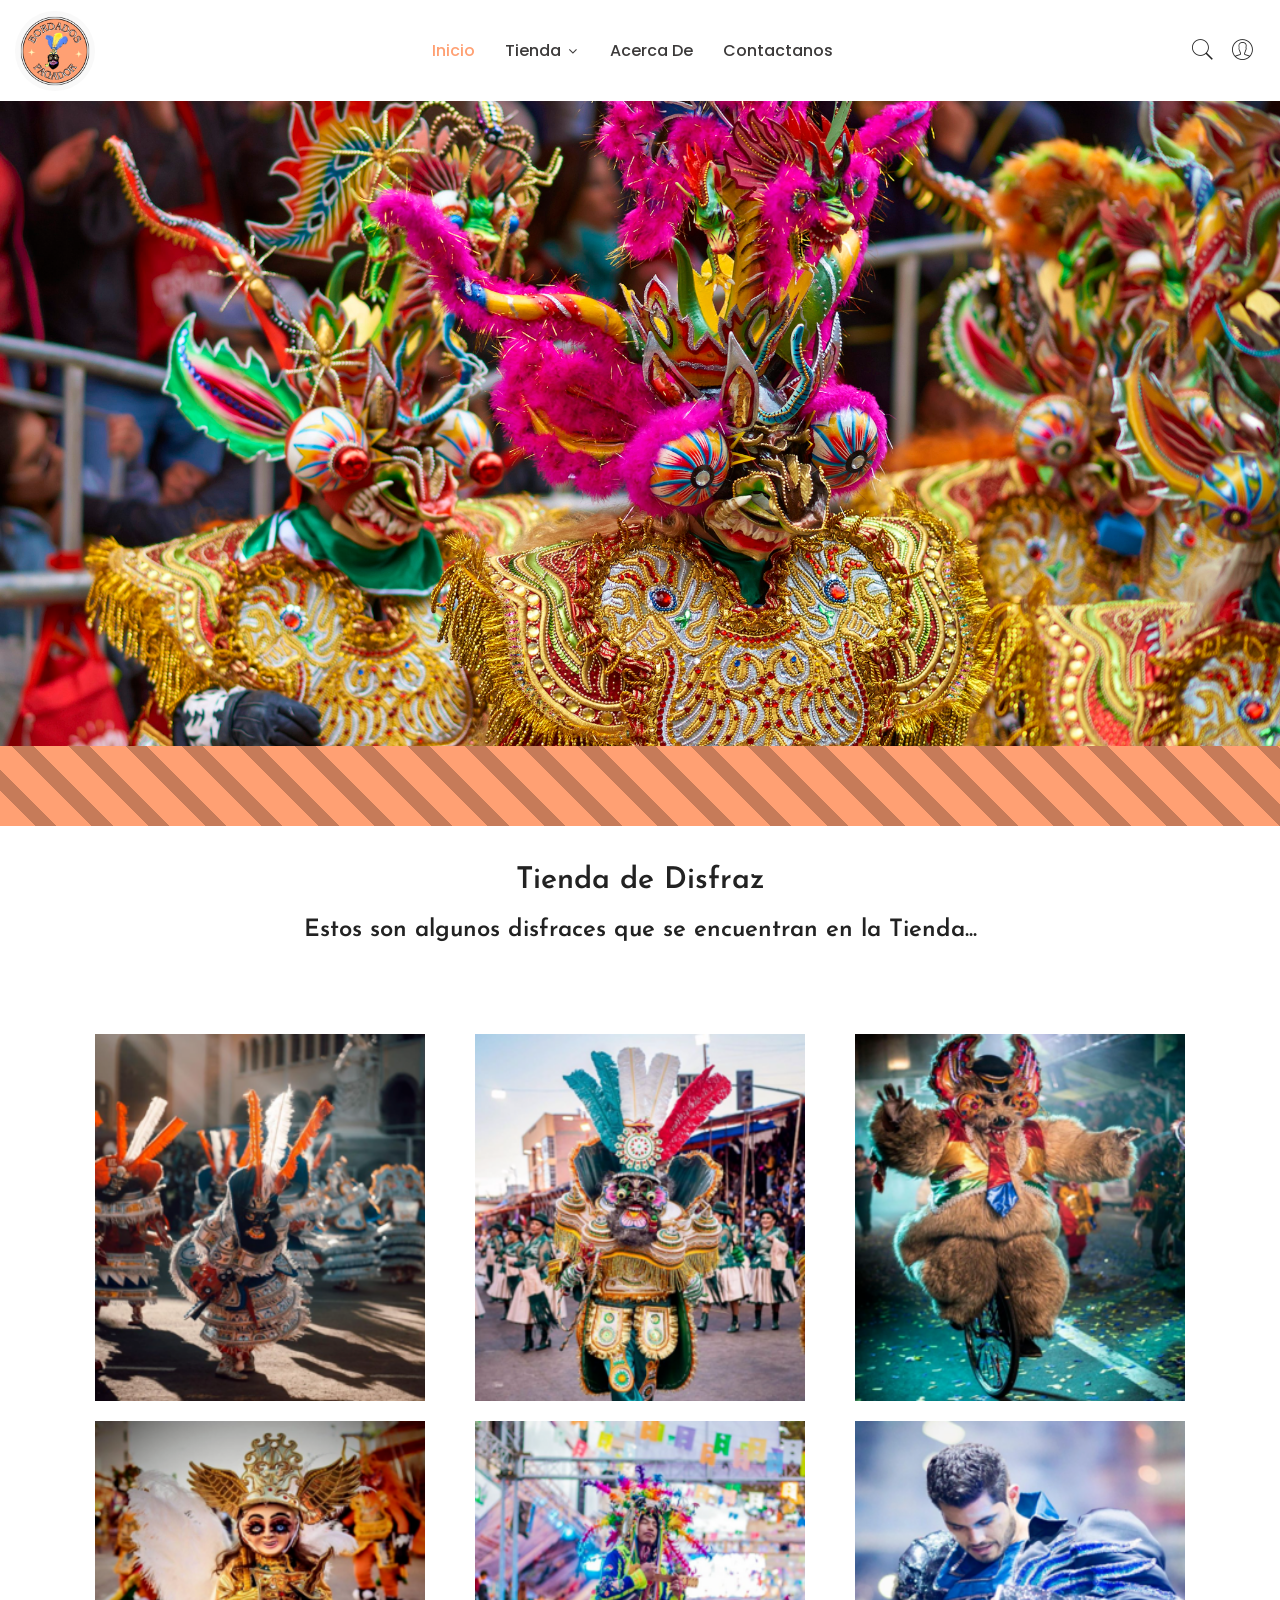
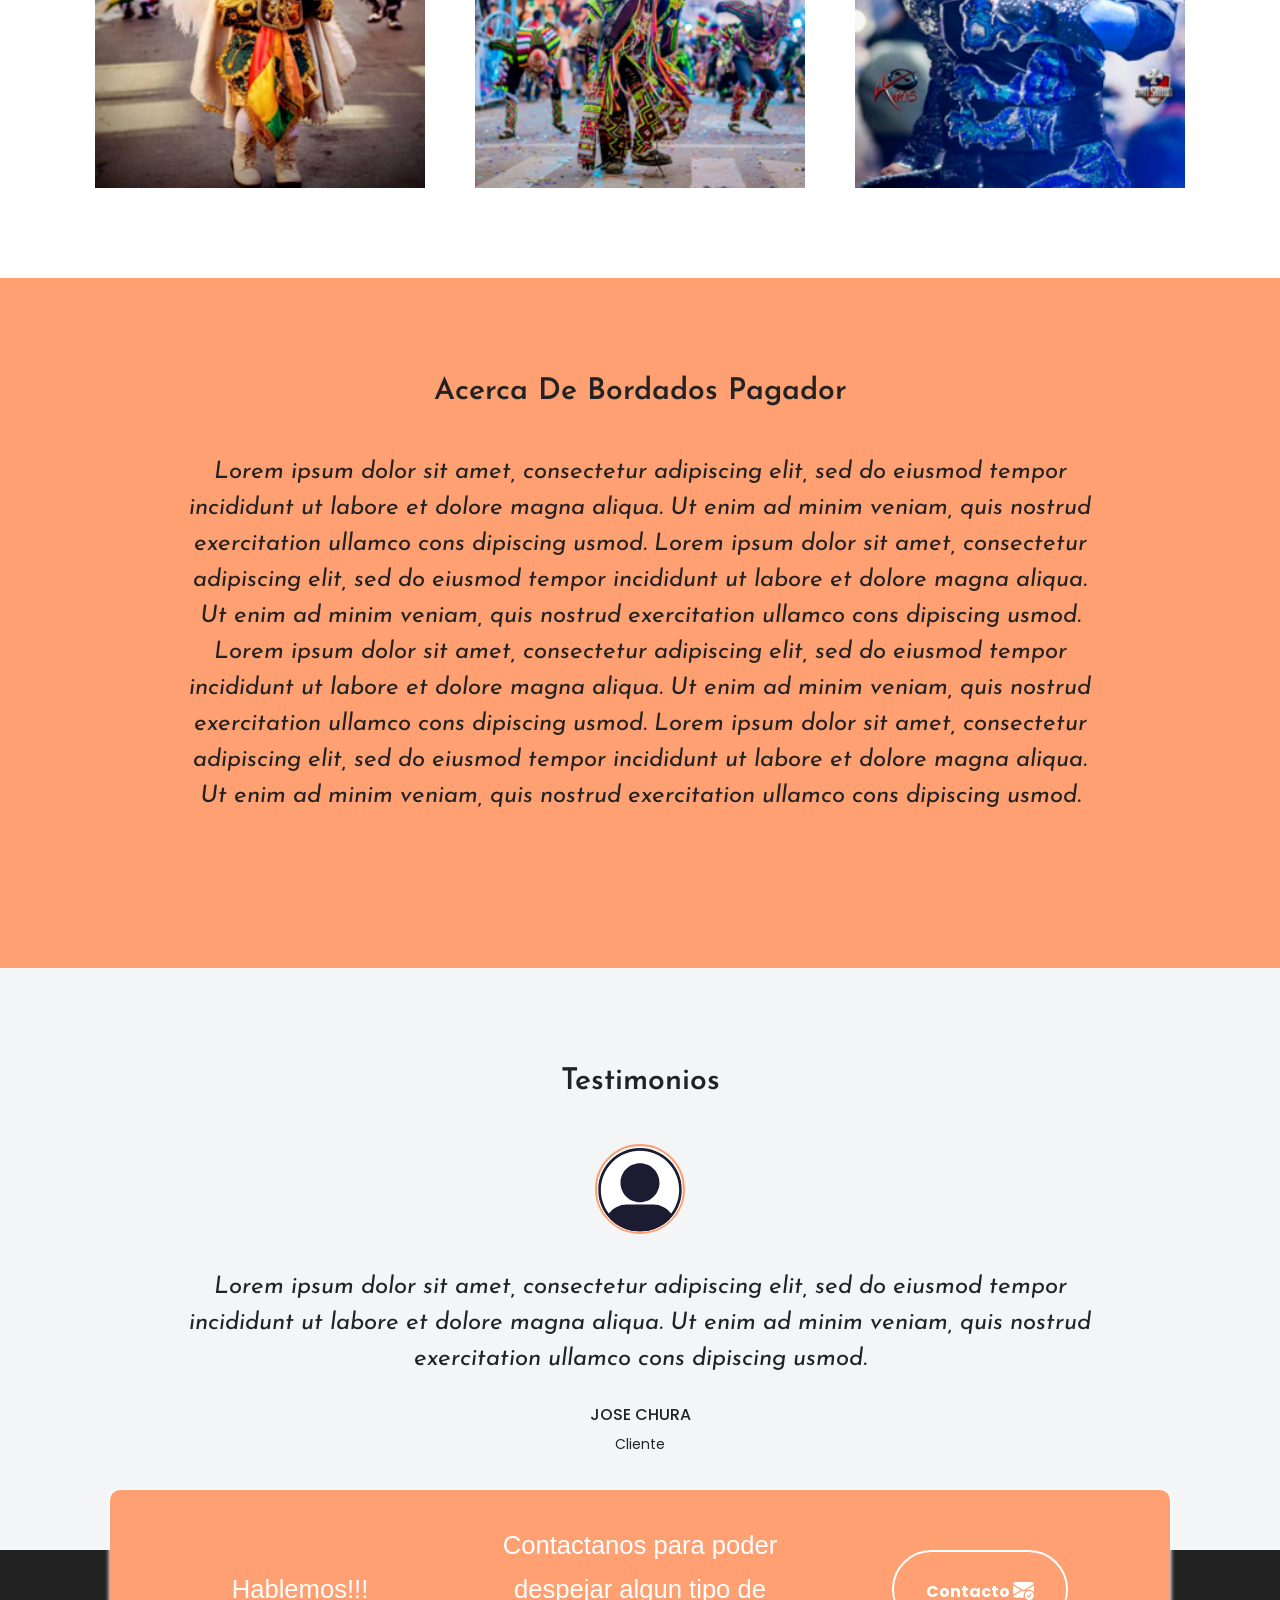
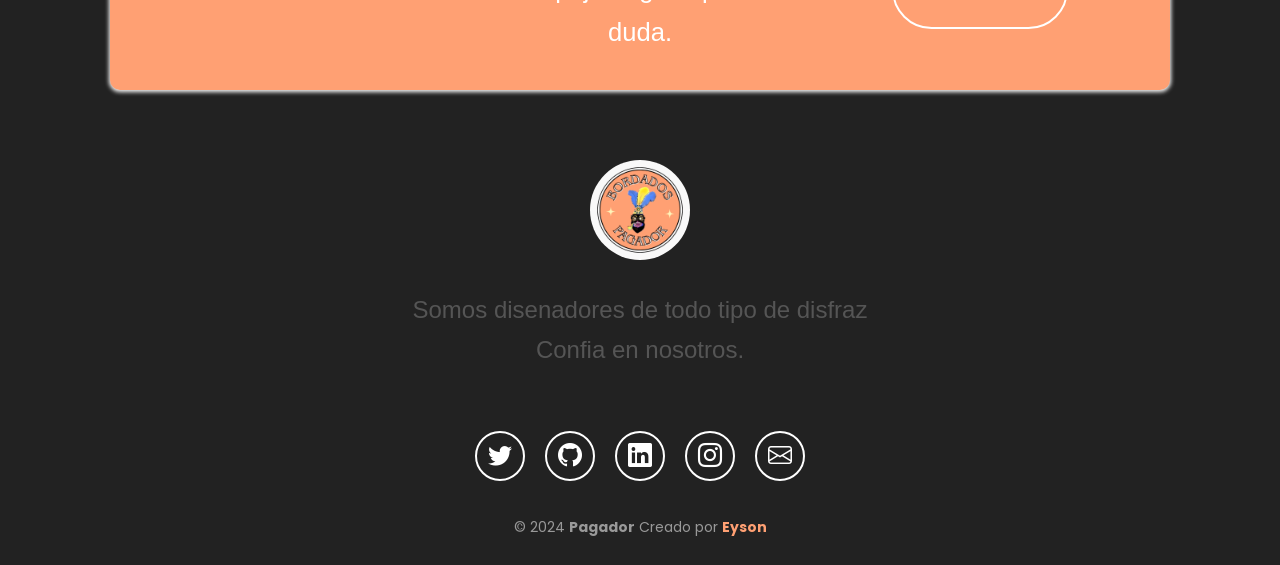
==== commit 37319a2c: "actualizacion de archivos" ====
--- a/index.html
+++ b/index.html
@@ -9,9 +9,6 @@
     <!-- Favicon -->
     <link rel="shortcut icon" type="image/x-icon" href="/img/favicon.ico">
 
-    <!-- CSS
-	============================================ -->
-    <!-- google fonts -->
     <link
         href="https://fonts.googleapis.com/css?family=Josefin+Sans:300,300i,400,400i,600,600i,700,700i%7CPoppins:300,300i,400,400i,500,500i,600,700,800,900&display=swap"
         rel="stylesheet">
@@ -276,10 +273,11 @@
         </section>
         <!-- hero slider area -->
 
-
-
-
-
+        <!-- SEPARADOR DE RIBBON -->
+        <div id="ribbon">
+            <div id="birthday" class="container w-50 pl-5 pr-5 rounded-lg">
+            </div>
+          </div>
         <!-- Menu Tienda area -->
         <section id="proyectos" class="proyectos-recientes seccion-clara d-flex flex-column">
             <h2 class="contact-title text-center">Tienda de Disfraz</h2>
@@ -434,7 +432,7 @@
 
 
         <!-- Testimonios area -->
-        <section class="testimonial-area bg-gray section-padding" style="margin-top: 50px;">
+        <section class="testimonial-area bg-gray section-padding" >
             <div class="container">
                 <div class="row">
                     <div class="col-12">
@@ -497,7 +495,6 @@
     <div class="scroll-top not-visible">
         <i class="fa fa-angle-up"></i>
     </div>
-    <!-- Scroll to Top End -->
 
 
     <!-- Contacto -->
--- a/css/style.css
+++ b/css/style.css
@@ -1,6 +1,7 @@
 /* Acerca de */
 .container-acerca{
   background-color: #ffa073;
+  height: 690px;
 }
 .acerca-content-wrapper {
   max-width: 910px;
@@ -33,6 +34,12 @@
   .acerca-content p {
     font-size: 18px;
   }
+}
+
+#ribbon{
+  background-color: #ffa073;
+  background-image: repeating-linear-gradient(45deg, transparent, transparent 25px, rgb(198, 123, 89) 25px, rgb(198, 123, 89) 40px);
+  height: 80px;
 }
 
 /*Menu Tienda */
@@ -113,8 +120,9 @@
 }
 
 .contacto .descripcion {
+    font-family: 'Franklin Gothic Medium', 'Arial Narrow', Arial, sans-serif;
     color: white;
-    font-size: 1.2rem;
+    font-size: 1.6rem;
 }
 
 .contacto button {
@@ -2678,7 +2686,7 @@
 02. Slider area
 --------------------------*/
 .hero-slider-item {
-  height: 680px;
+  height: 645px;
   display: -webkit-box;
   display: -webkit-flex;
   display: -ms-flexbox;
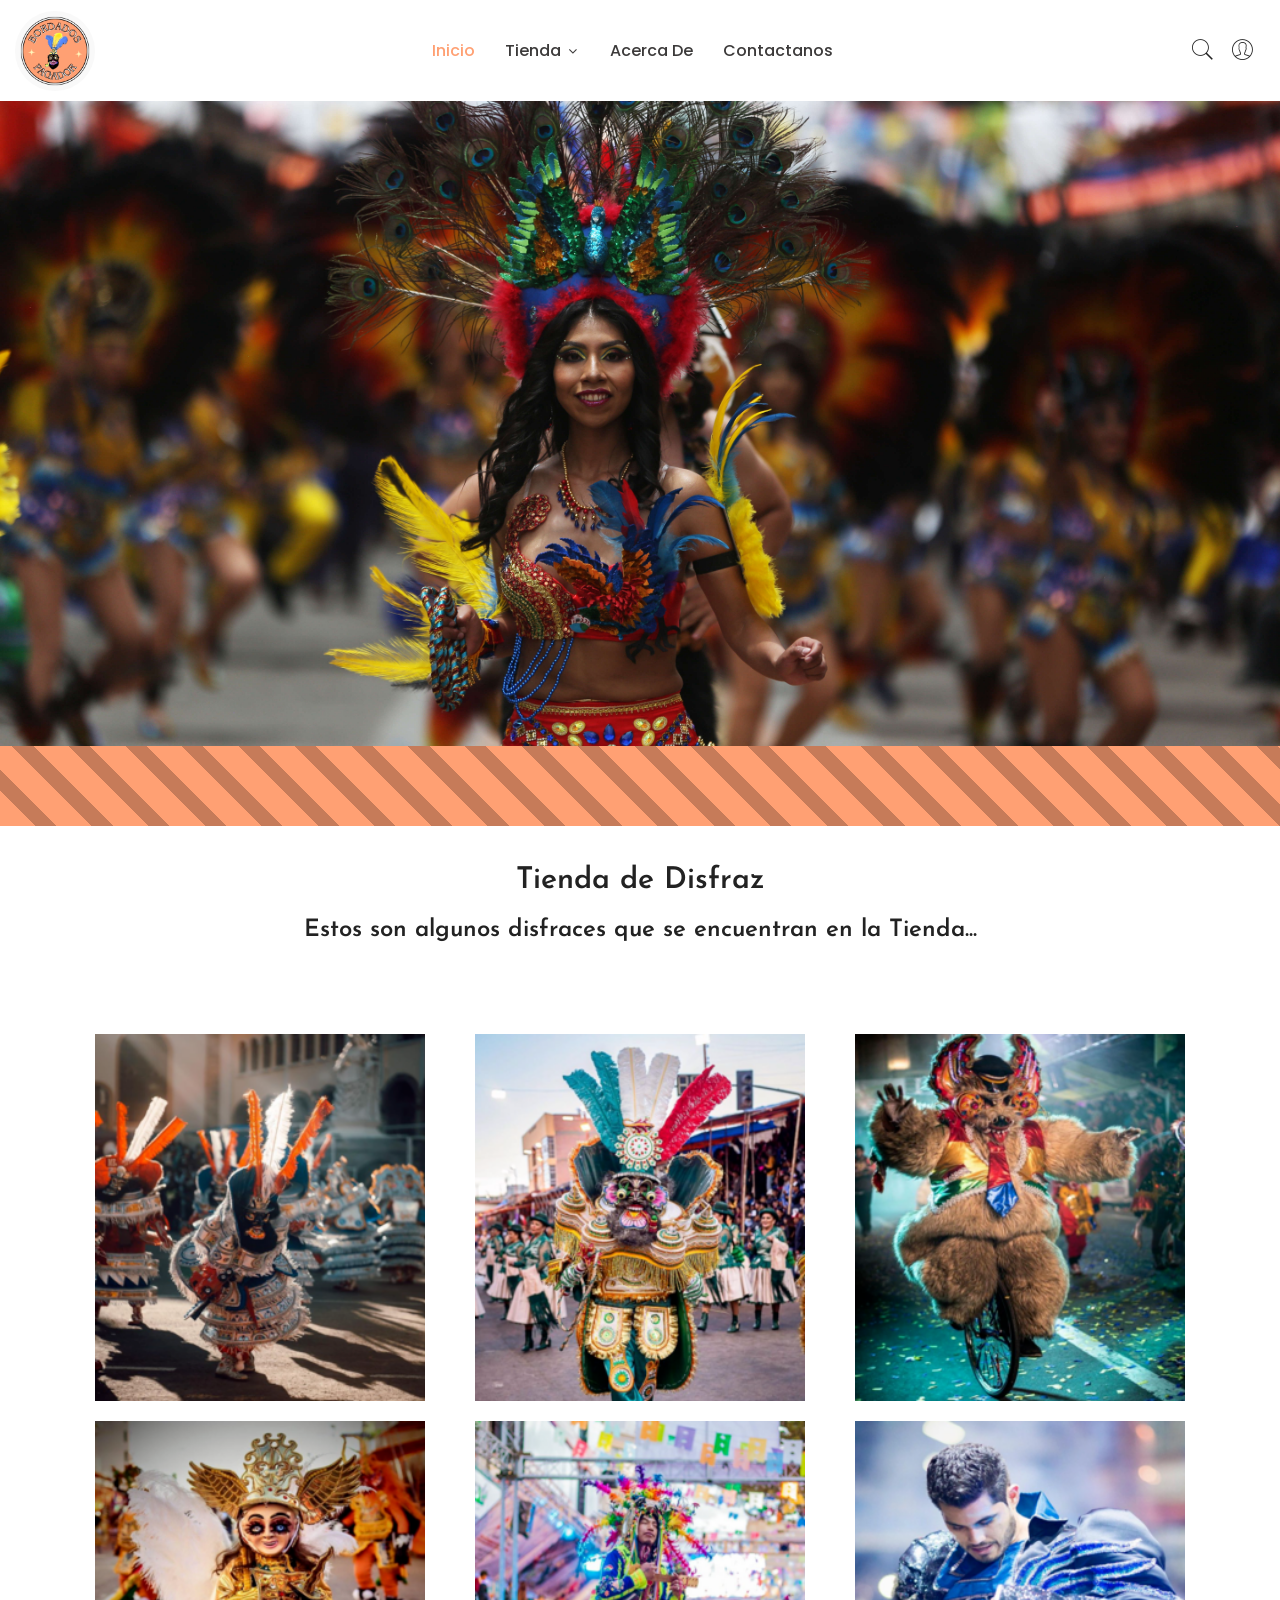
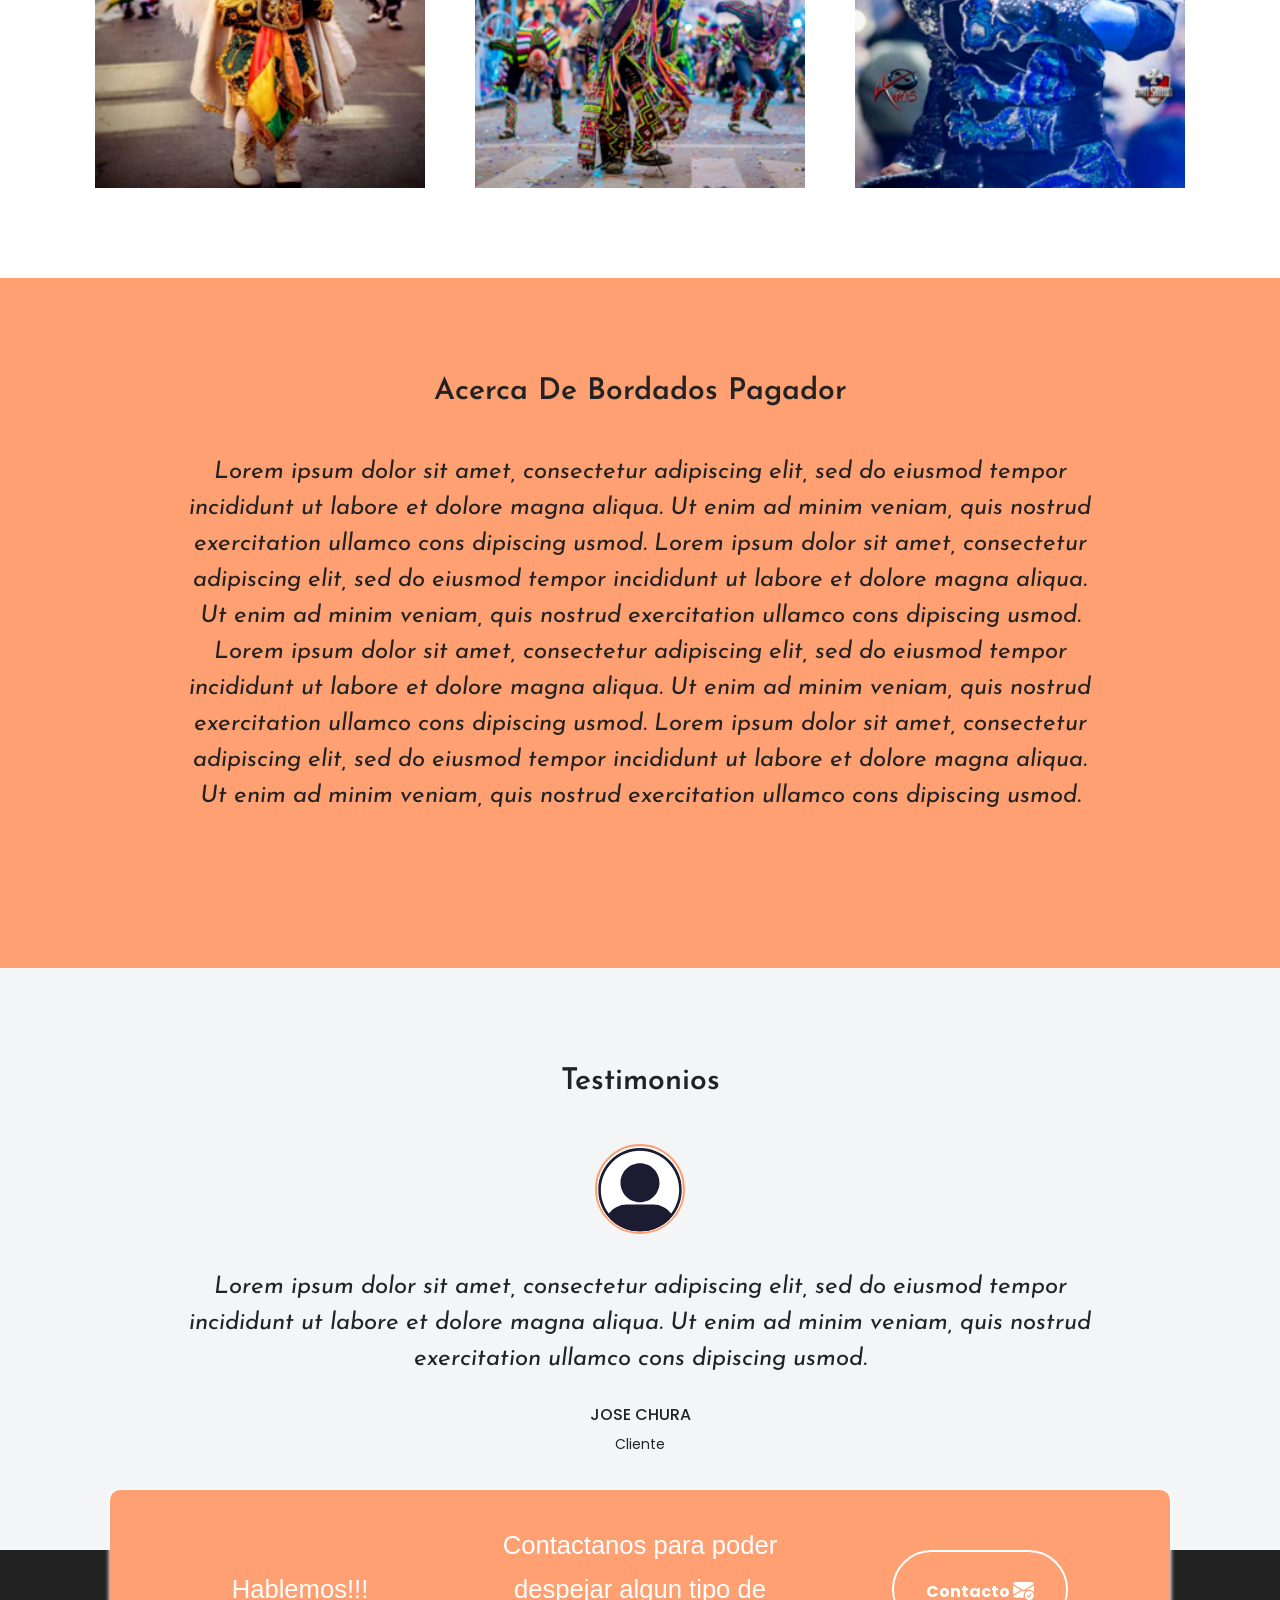
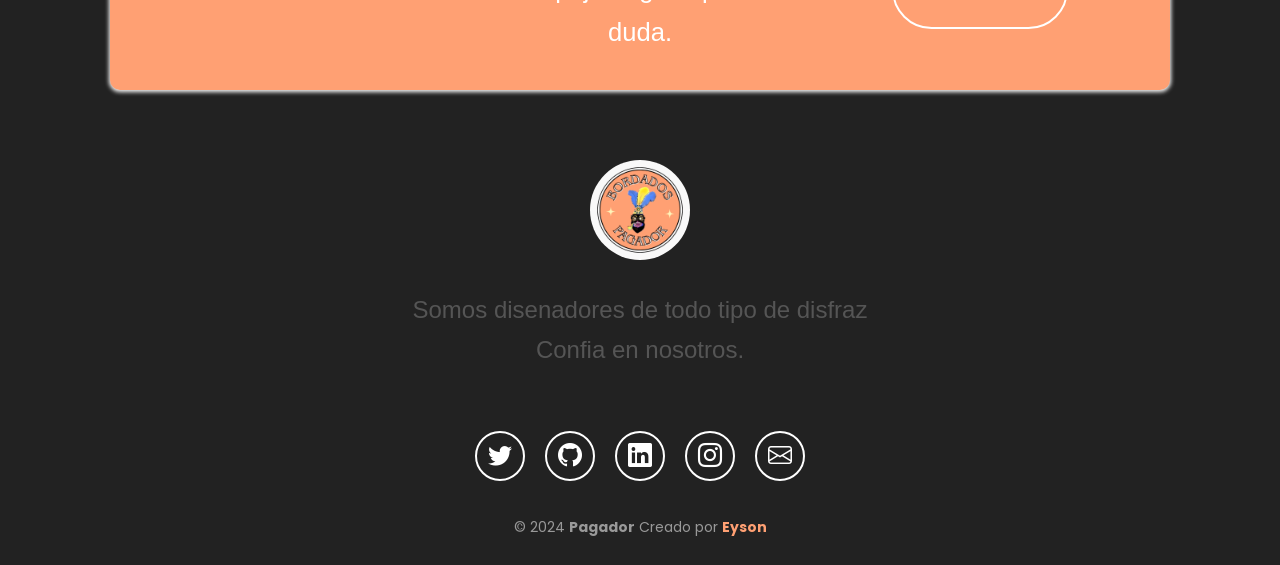
==== commit f13c50c7: "Update index.html" ====
--- a/index.html
+++ b/index.html
@@ -13,22 +13,22 @@
         href="https://fonts.googleapis.com/css?family=Josefin+Sans:300,300i,400,400i,600,600i,700,700i%7CPoppins:300,300i,400,400i,500,500i,600,700,800,900&display=swap"
         rel="stylesheet">
     <!-- Bootstrap CSS -->
-    <link rel="stylesheet" href="/css/vendor/bootstrap.min.css">
+    <link rel="stylesheet" href="css/vendor/bootstrap.min.css">
     <link rel="stylesheet" href="https://cdn.jsdelivr.net/npm/bootstrap-icons@1.11.3/font/bootstrap-icons.min.css">
     <!-- Pe-icon-7-stroke CSS -->
-    <link rel="stylesheet" href="/css/vendor/pe-icon-7-stroke.css">
+    <link rel="stylesheet" href="css/vendor/pe-icon-7-stroke.css">
     <!-- Font-awesome CSS -->
-    <link rel="stylesheet" href="/css/vendor/font-awesome.min.css">
+    <link rel="stylesheet" href="css/vendor/font-awesome.min.css">
     <!-- Slick slider css -->
-    <link rel="stylesheet" href="/css/plugins/slick.min.css">
+    <link rel="stylesheet" href="css/plugins/slick.min.css">
     <!-- animate css -->
-    <link rel="stylesheet" href="/css/plugins/animate.css">
+    <link rel="stylesheet" href="css/plugins/animate.css">
     <!-- Nice Select css -->
-    <link rel="stylesheet" href="/css/plugins/nice-select.css">
+    <link rel="stylesheet" href="css/plugins/nice-select.css">
     <!-- jquery UI css -->
-    <link rel="stylesheet" href="/css/plugins/jqueryui.min.css">
+    <link rel="stylesheet" href="css/plugins/jqueryui.min.css">
     <!-- main style css -->
-    <link rel="stylesheet" href="/css/style.css">
+    <link rel="stylesheet" href="css/style.css">
 
 </head>
 
@@ -587,4 +587,4 @@
     <script src="/js/main.js"></script>
 </body>
 
-</html>+</html>
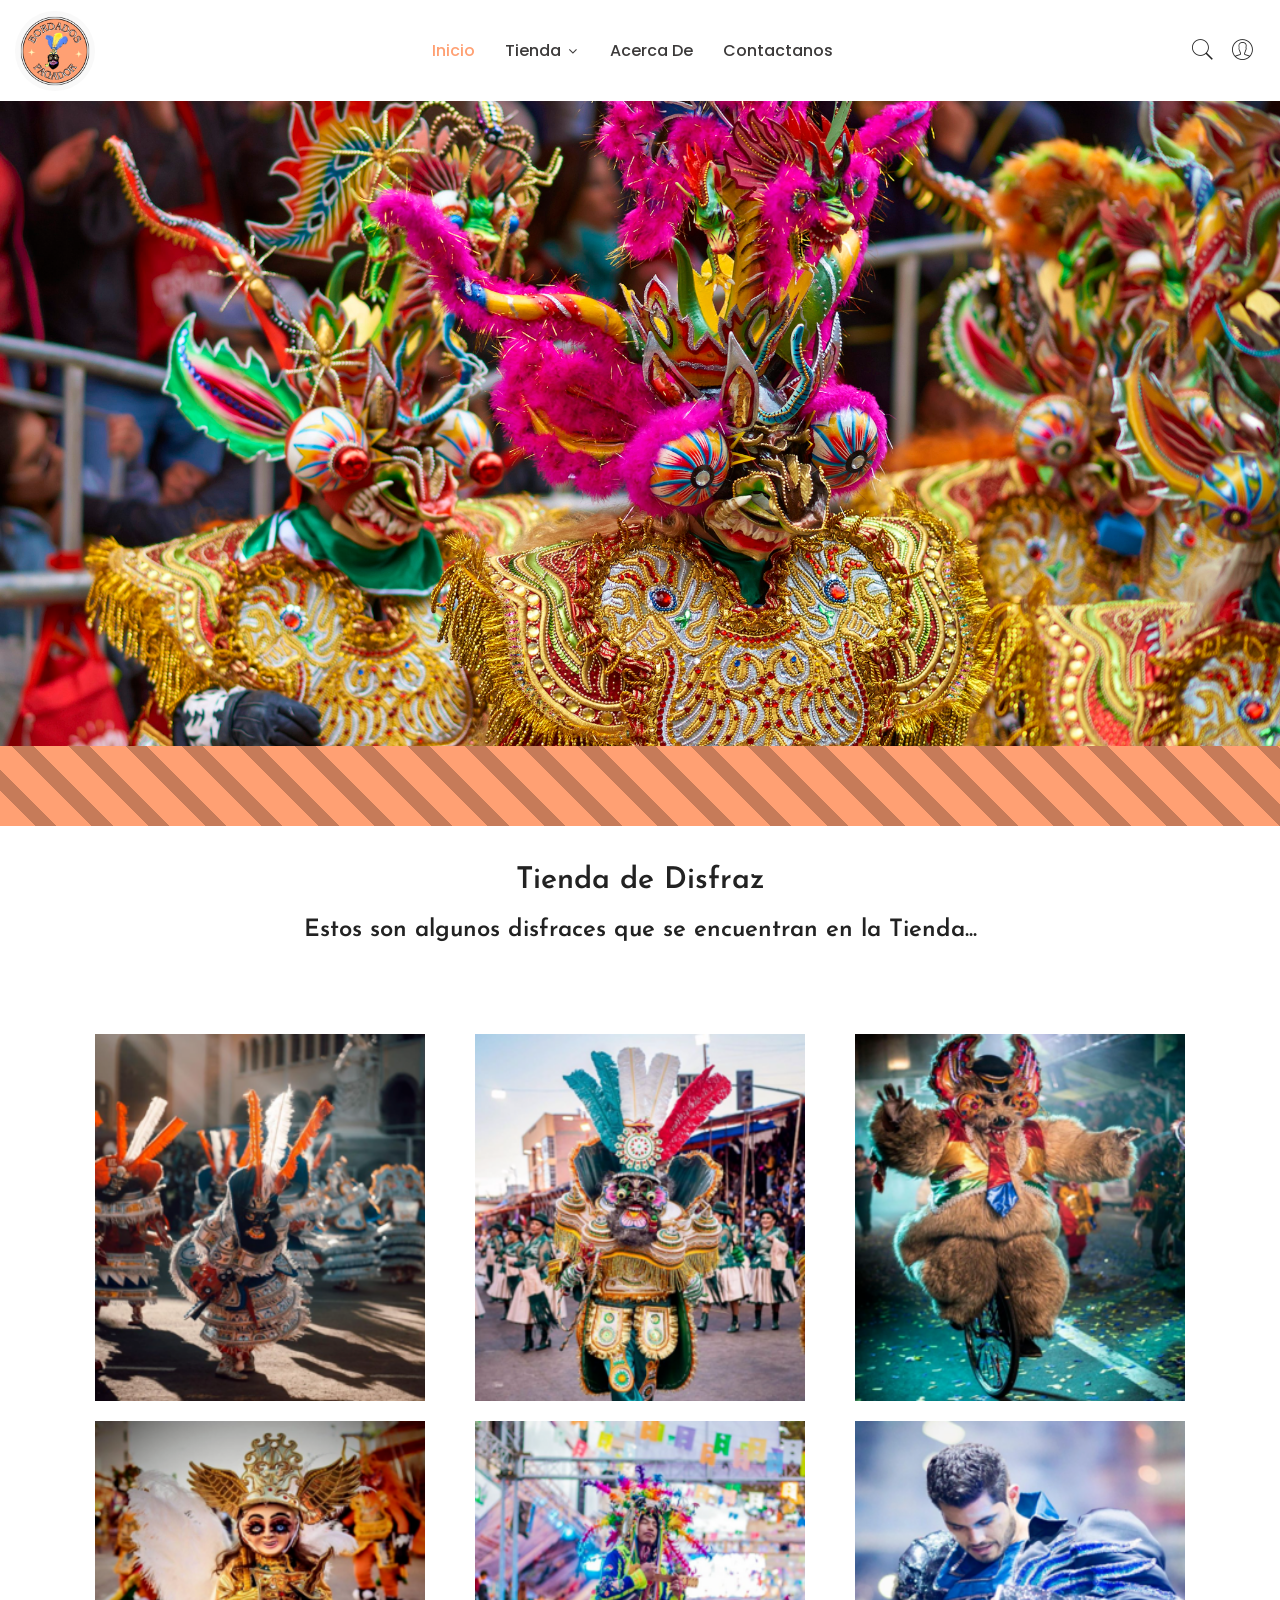
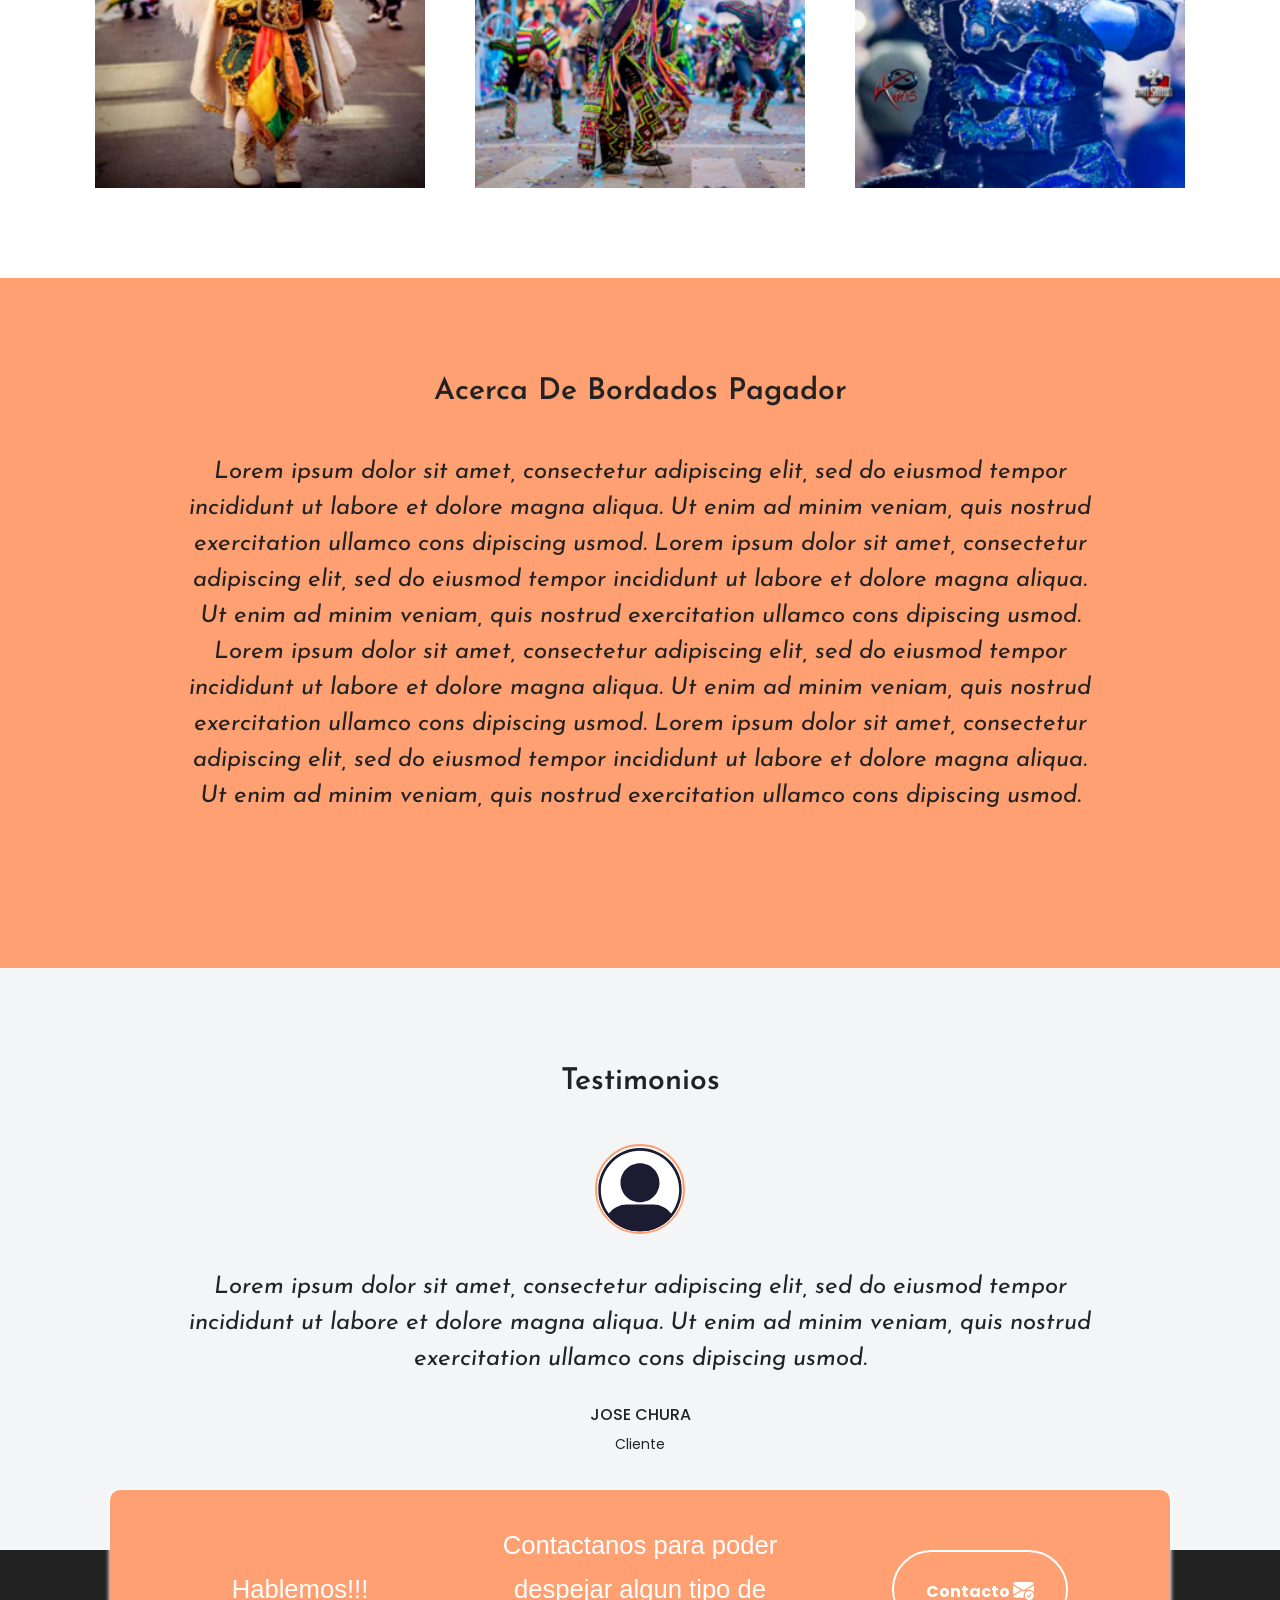
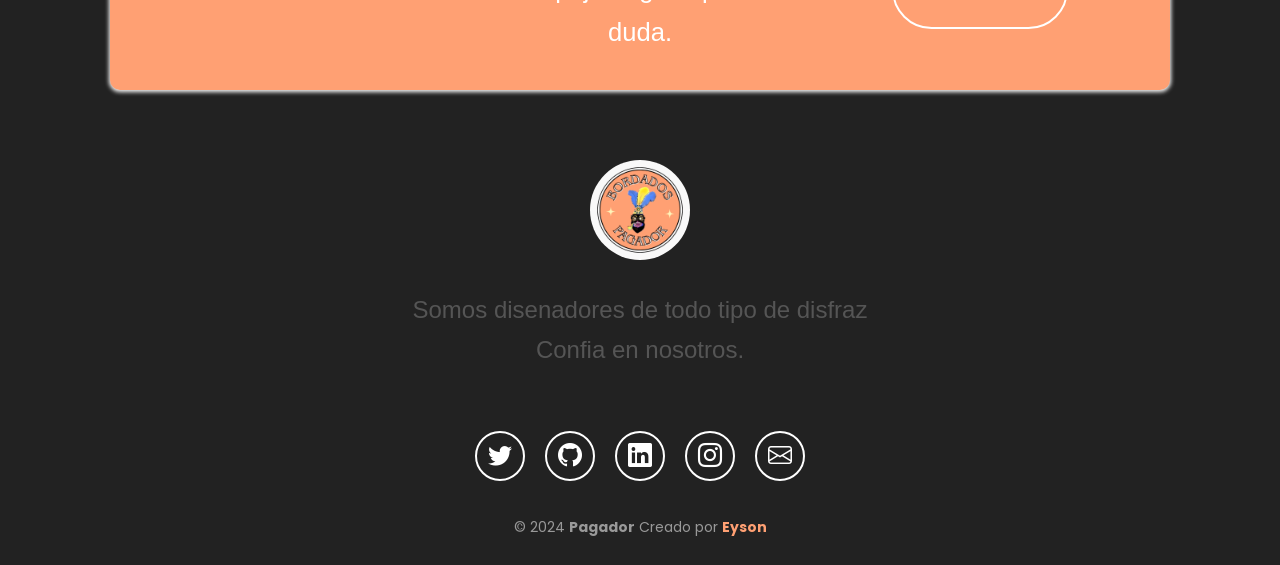
==== commit 0672fa31: "re-configurada" ====
--- a/index.html
+++ b/index.html
@@ -7,7 +7,7 @@
     <title>Bordados | Pagador</title>
     <meta name="viewport" content="width=device-width, initial-scale=1, shrink-to-fit=no">
     <!-- Favicon -->
-    <link rel="shortcut icon" type="image/x-icon" href="/img/favicon.ico">
+    <link rel="shortcut icon" type="image/x-icon" href="img/favicon.ico">
 
     <link
         href="https://fonts.googleapis.com/css?family=Josefin+Sans:300,300i,400,400i,600,600i,700,700i%7CPoppins:300,300i,400,400i,500,500i,600,700,800,900&display=swap"
@@ -47,7 +47,7 @@
                         <div class="col-lg-3">
                             <div class="logo">
                                 <a href="index.html">
-                                    <img class="rounded-circle" src="/img/logo/logo.png" alt="Brand Logo">
+                                    <img class="rounded-circle" src="img/logo/logo.png" alt="Brand Logo">
                                 </a>
                             </div>
                         </div>
@@ -129,7 +129,7 @@
                         <div class="mobile-main-header">
                             <div class="mobile-logo">
                                 <a href="index.html">
-                                    <img class="rounded-circle" src="/img/logo/logo.png" alt="Brand Logo">
+                                    <img class="rounded-circle" src="img/logo/logo.png" alt="Brand Logo">
                                 </a>
                             </div>
                             <div class="mobile-menu-toggler">
@@ -248,25 +248,25 @@
             <div class="hero-slider-active slick-arrow-style slick-arrow-style_hero slick-dot-style">
                 <!-- single slider item -->
                 <div class="hero-single-slide hero-overlay">
-                    <div class="hero-slider-item bg-img" data-bg="/img/slider/banner001.jpg"></div>
+                    <div class="hero-slider-item bg-img" data-bg="img/slider/banner001.jpg"></div>
                 </div>
                 <!-- single slider item -->
 
                 <!-- single slider item -->
                 <div class="hero-single-slide hero-overlay">
-                    <div class="hero-slider-item bg-img" data-bg="/img/slider/banner002.jpg"></div>
+                    <div class="hero-slider-item bg-img" data-bg="img/slider/banner002.jpg"></div>
                 </div>
                 <!-- single slider item -->
 
                 <!-- single slider item -->
                 <div class="hero-single-slide hero-overlay">
-                    <div class="hero-slider-item bg-img" data-bg="/img/slider/banner003.jpg"></div>
+                    <div class="hero-slider-item bg-img" data-bg="img/slider/banner003.jpg"></div>
                 </div>
                 <!-- single slider item -->
 
                 <!-- single slider item -->
                 <div class="hero-single-slide hero-overlay">
-                    <div class="hero-slider-item bg-img" data-bg="/img/slider/banner004.jpg"></div>
+                    <div class="hero-slider-item bg-img" data-bg="img/slider/banner004.jpg"></div>
                 </div>
                 <!-- single slider item -->
             </div>
@@ -305,7 +305,7 @@
                     <!-- Tienda 2 -->
                     <div class="col-12 col-md-6 col-lg-4">
                         <div class="proyecto">
-                            <img src="/img/product/moreno004.png" alt="Proyecto 2">
+                            <img src="img/product/moreno004.png" alt="Proyecto 2">
                             <div class="overlay">
                                 <p>Morenada</p>
                                 <div class="iconos-contenedor">
@@ -322,7 +322,7 @@
                     <!-- Tienda 3 -->
                     <div class="col-12 col-md-6 col-lg-4">
                         <div class="proyecto">
-                            <img src="/img/product/diablada003.png" alt="Proyecto 3">
+                            <img src="img/product/diablada003.png" alt="Proyecto 3">
                             <div class="overlay">
                                 <p>Diablada</p>
                                 <div class="iconos-contenedor">
@@ -339,7 +339,7 @@
                     <!-- Tienda 4 -->
                     <div class="col-12 col-md-6 col-lg-4">
                         <div class="proyecto">
-                            <img src="/img/product/diablada004.png" alt="Proyecto 4">
+                            <img src="img/product/diablada004.png" alt="Proyecto 4">
                             <div class="overlay">
                                 <p>Diablada</p>
                                 <div class="iconos-contenedor">
@@ -356,7 +356,7 @@
                     <!-- Tienda 5 -->
                     <div class="col-12 col-md-6 col-lg-4">
                         <div class="proyecto">
-                            <img src="/img/product/tinku001.png" alt="Proyecto 5">
+                            <img src="img/product/tinku001.png" alt="Proyecto 5">
                             <div class="overlay">
                                 <p>Tinku</p>
                                 <div class="iconos-contenedor">
@@ -373,7 +373,7 @@
                     <!-- Tienda 6 -->
                     <div class="col-12 col-md-6 col-lg-4">
                         <div class="proyecto">
-                            <img src="/img/product/caporal005.png" alt="Proyecto 6">
+                            <img src="img/product/caporal005.png" alt="Proyecto 6">
                             <div class="overlay">
                                 <p>Caporal</p>
                                 <div class="iconos-contenedor">
@@ -449,7 +449,7 @@
                             <div class="testimonial-carousel">
                                 <div class="testimonial-content">
                                     <div class="testimonial-thumb">
-                                        <img class="img-testimonios" src="/img/testimonial/desarrollador-ejemplo.svg"
+                                        <img class="img-testimonios" src="img/testimonial/desarrollador-ejemplo.svg"
                                             alt="testimonial-thumb">
                                     </div>
                                     <p>Lorem ipsum dolor sit amet, consectetur adipiscing elit, sed do eiusmod tempor
@@ -460,7 +460,7 @@
                                 </div>
                                 <div class="testimonial-content">
                                     <div class="testimonial-thumb">
-                                        <img class="img-testimonios" src="/img/testimonial/desarrollador-ejemplo.svg"
+                                        <img class="img-testimonios" src="img/testimonial/desarrollador-ejemplo.svg"
                                             alt="testimonial-thumb">
                                     </div>
                                     <p>Lorem ipsum dolor sit amet, consectetur adipiscing elit, sed do eiusmod tempor
@@ -471,7 +471,7 @@
                                 </div>
                                 <div class="testimonial-content">
                                     <div class="testimonial-thumb">
-                                        <img class="img-testimonios" src="/img/testimonial/desarrollador-ejemplo.svg"
+                                        <img class="img-testimonios" src="img/testimonial/desarrollador-ejemplo.svg"
                                             alt="testimonial-thumb">
                                     </div>
                                     <p>Lorem ipsum dolor sit amet, consectetur adipiscing elit, sed do eiusmod tempor
@@ -564,27 +564,27 @@
     <!-- JS============================================ -->
 
     <!-- Modernizer JS -->
-    <script src="/js/vendor/modernizr-3.6.0.min.js"></script>
+    <script src="js/vendor/modernizr-3.6.0.min.js"></script>
     <!-- jQuery JS -->
-    <script src="/js/vendor/jquery-3.6.0.min.js"></script>
+    <script src="js/vendor/jquery-3.6.0.min.js"></script>
     <!-- Bootstrap JS -->
-    <script src="/js/vendor/bootstrap.bundle.min.js"></script>
+    <script src="js/vendor/bootstrap.bundle.min.js"></script>
     <!-- slick Slider JS -->
-    <script src="/js/plugins/slick.min.js"></script>
+    <script src="js/plugins/slick.min.js"></script>
     <!-- Nice Select JS -->
-    <script src="/js/plugins/nice-select.min.js"></script>
+    <script src="js/plugins/nice-select.min.js"></script>
     <!-- jquery UI JS -->
-    <script src="/js/plugins/jqueryui.min.js"></script>
+    <script src="js/plugins/jqueryui.min.js"></script>
     <!-- Image zoom JS -->
-    <script src="/js/plugins/image-zoom.min.js"></script>
+    <script src="js/plugins/image-zoom.min.js"></script>
     <!-- mail-chimp active js -->
-    <script src="/js/plugins/ajaxchimp.js"></script>
+    <script src="js/plugins/ajaxchimp.js"></script>
     <!-- contact form dynamic js -->
-    <script src="/js/plugins/ajax-mail.js"></script>
+    <script src="js/plugins/ajax-mail.js"></script>
     <!-- google map active js -->
-    <script src="/js/plugins/google-map.js"></script>
+    <script src="js/plugins/google-map.js"></script>
     <!-- Main JS -->
-    <script src="/js/main.js"></script>
+    <script src="js/main.js"></script>
 </body>
 
-</html>
+</html>
